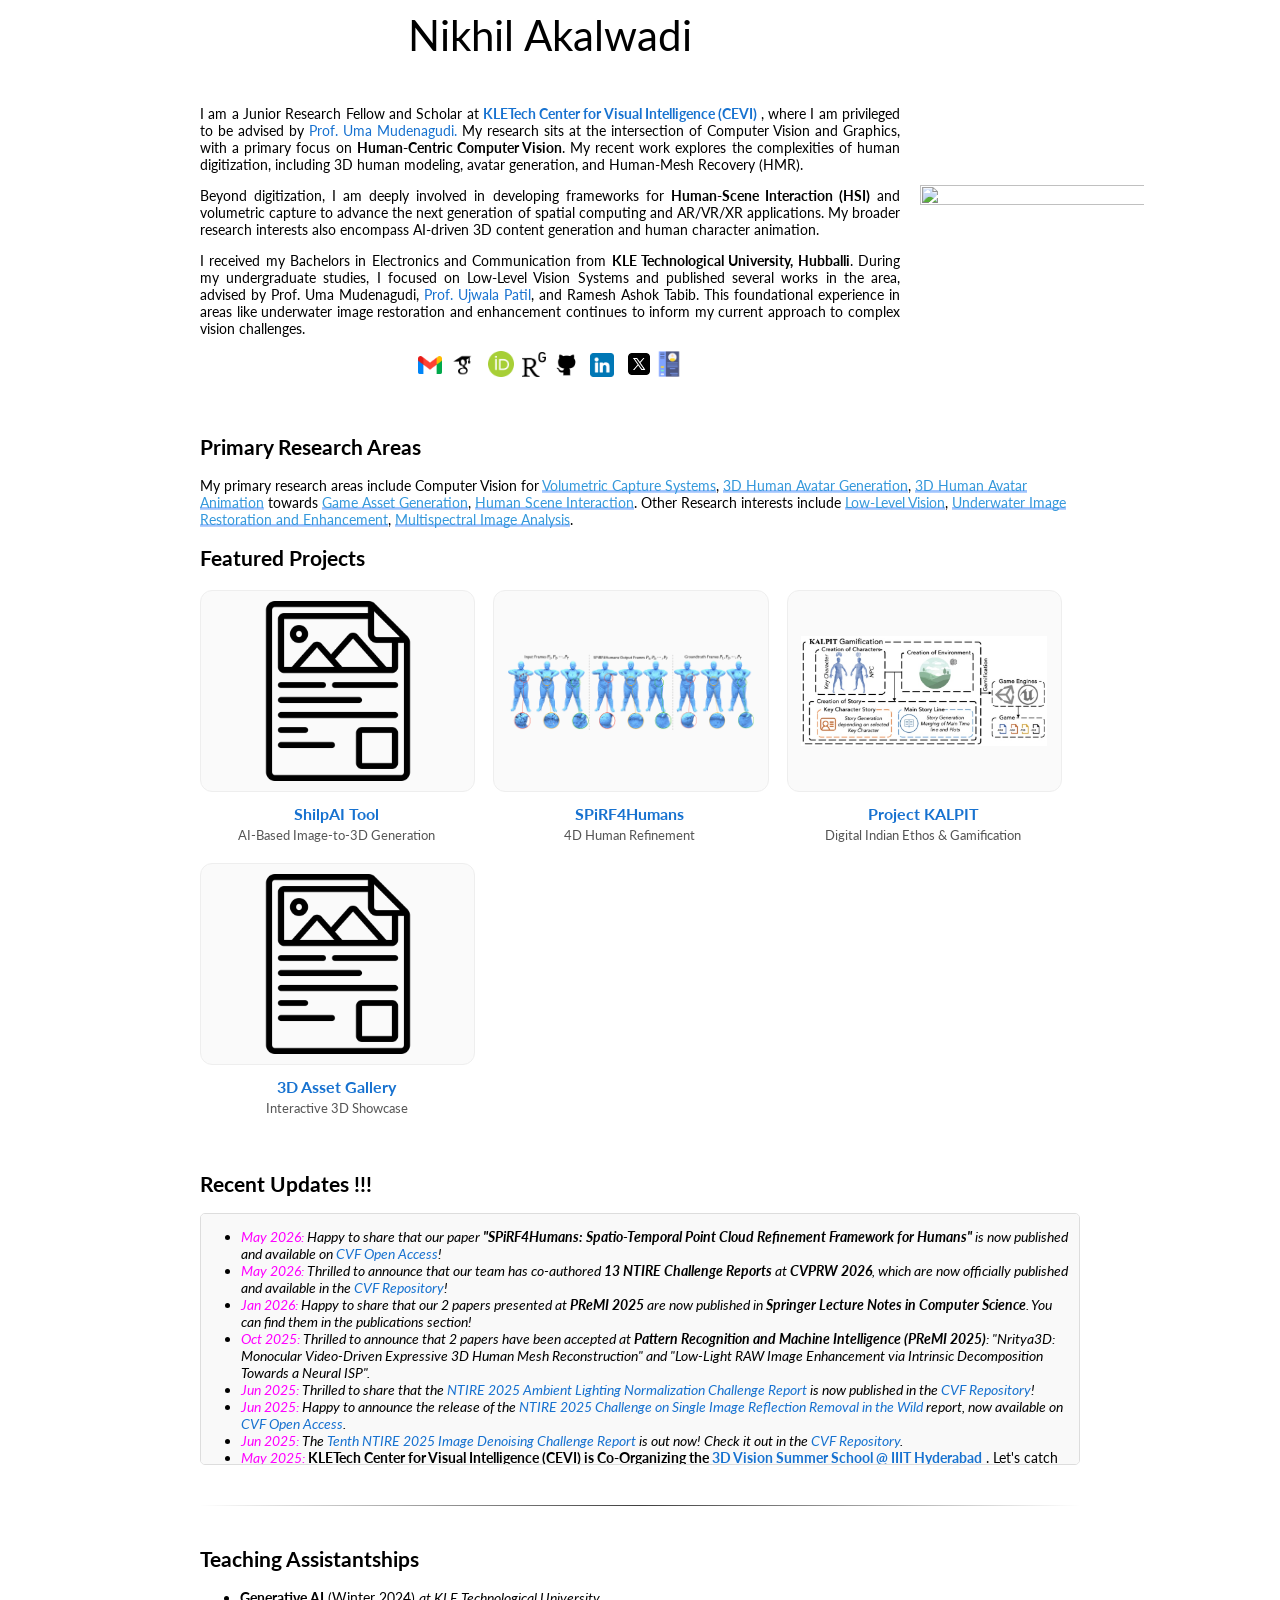
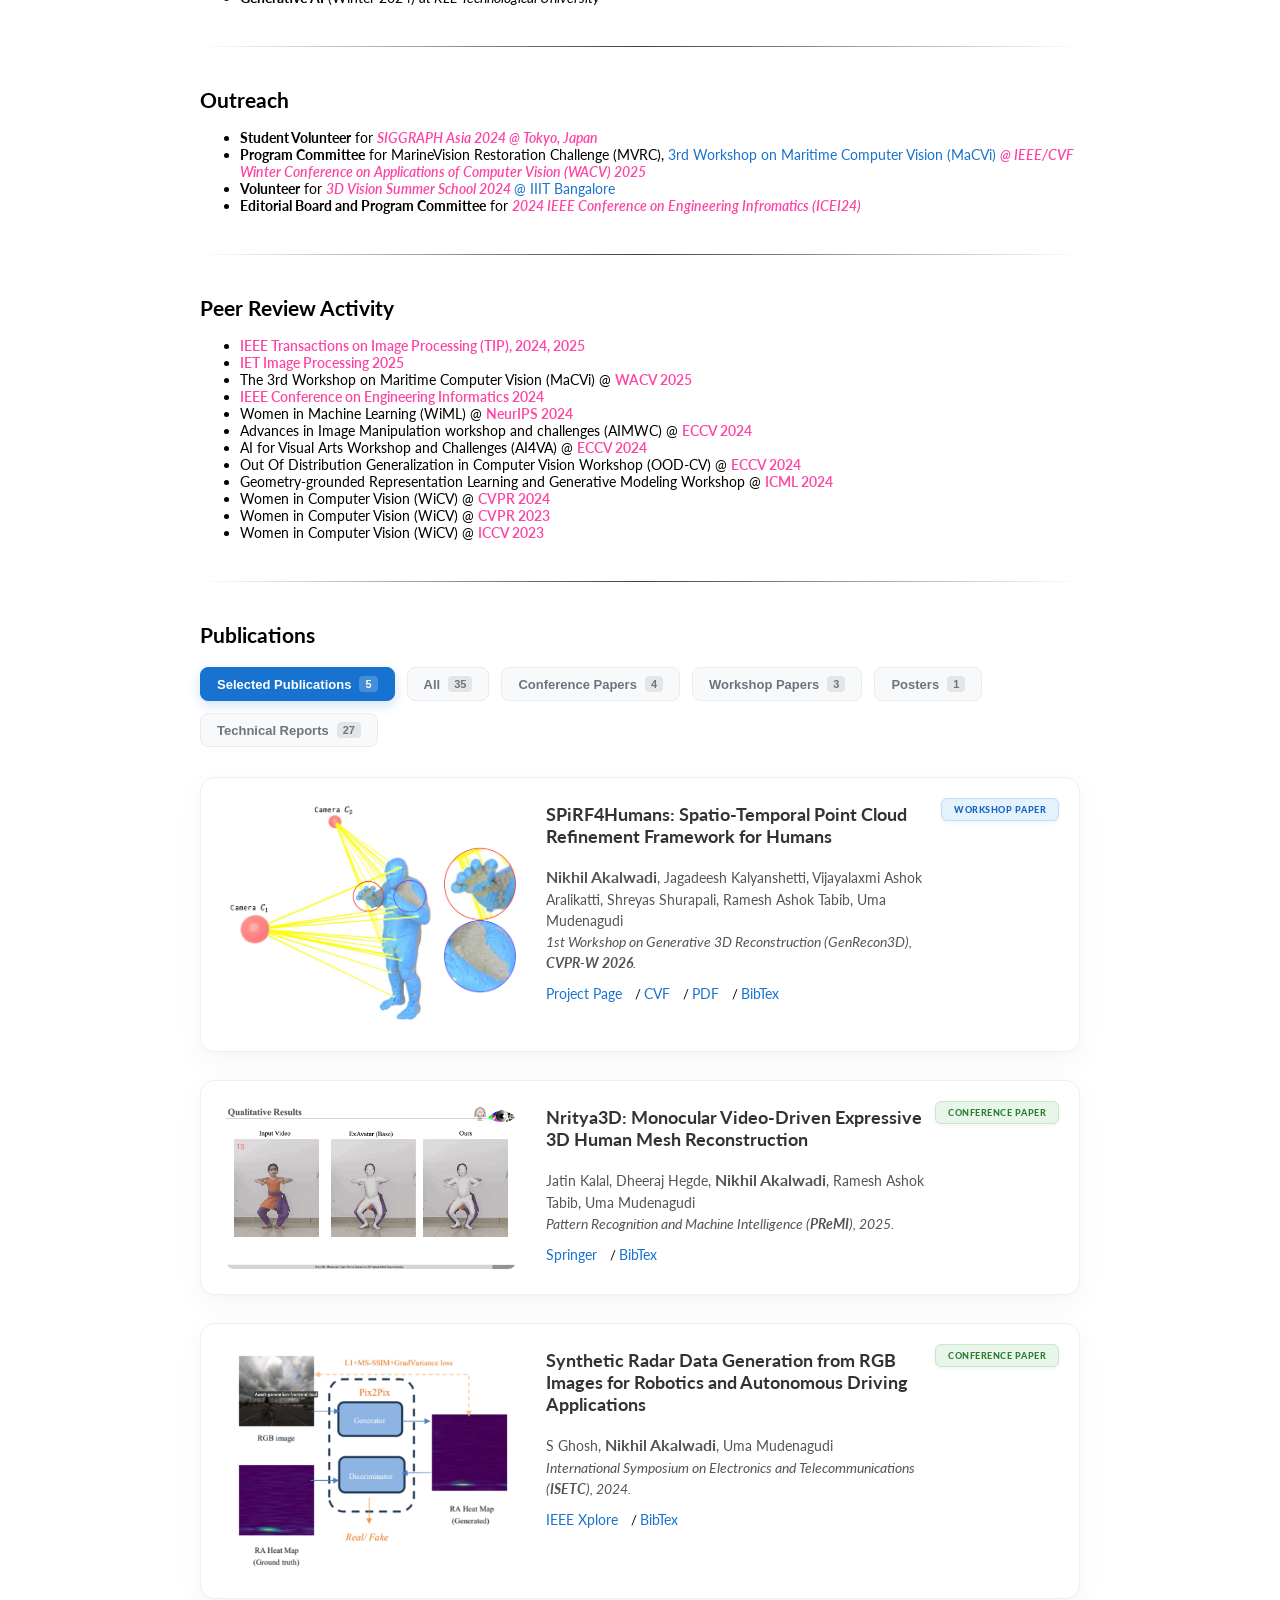
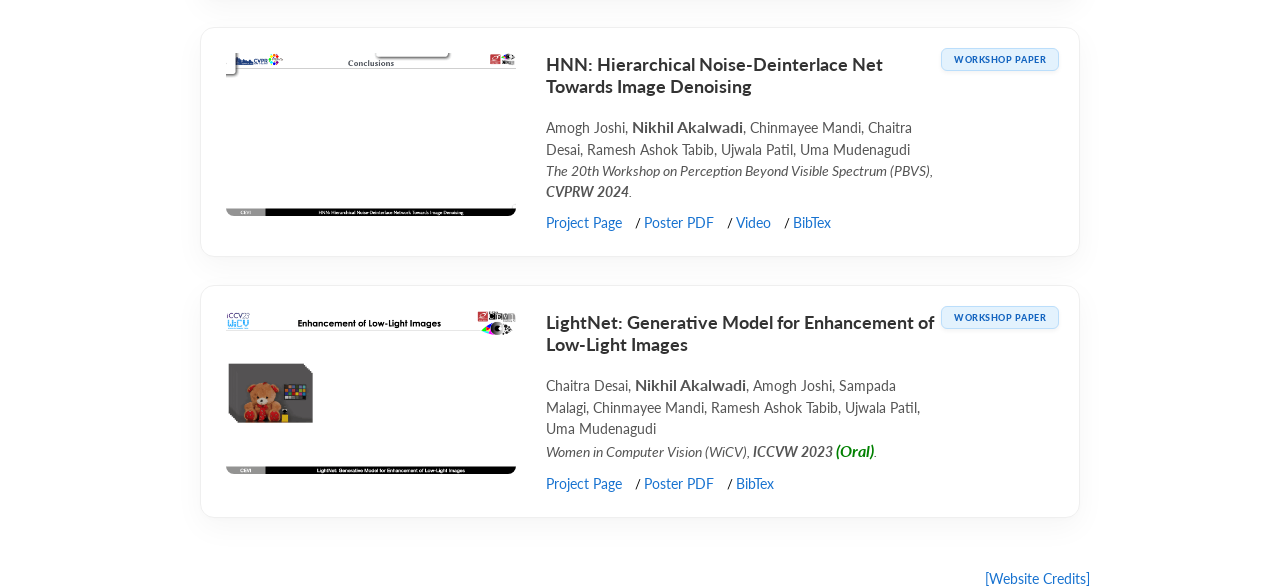
==== public/index.html @ 61b0c139 "Add Project KALPIT to portfolio website" ====
<!DOCTYPE HTML PUBLIC "-//W3C//DTD HTML 4.01 Transitional//EN">
<html>

<head>



<!-- Global site tag (gtag.js) - Google Analytics -->
<script async src="https://www.googletagmanager.com/gtag/js?id=UA-129673183-1"></script>
<script>
  window.dataLayer = window.dataLayer || [];
  function gtag(){dataLayer.push(arguments);}
  gtag('js', new Date());

  gtag('config', 'UA-129673183-1');
</script>

  <meta name="viewport" content="width=device-width, initial-scale=1.0">
  <!-- <meta charset="utf-8" />  -->
  <meta name="generator" content="HTML Tidy for Linux/x86 (vers 11 February 2007), see www.w3.org">
  <style type="text/css">
    /* Color scheme stolen from Sergey Karayev */

  </style>
    <link rel="stylesheet" href="styles.css">
  <!-- <link rel="icon" type="image/png" href="images/icon.png"> -->
  <title>Nikhil Akalwadi</title>
  <link rel="icon" href="images/favicon_io/N.jpeg"  type="image/x-icon">
  <!-- <link rel="icon" href= 
  "https://media.geeksforgeeks.org/wp-content/cdn-uploads/gfg_200X200.png" 
          type="image/x-icon">  -->
  <meta http-equiv="Content-Type" content="text/html; charset=us-ascii">
  <link href='https://fonts.googleapis.com/css?family=Lato:400,700,400italic,700italic' rel='stylesheet' type='text/css'>
</head>

<body>
  
  
  <table style="max-width: 900px; width: 100%;" border="0" align="center" cellspacing="0" cellpadding="0">
    
    <tr>
      <td>

        <!-- dark mode toggle button -->
        <!-- <input type="checkbox" id="darkmode-toggle"/>
        <label for="darkmode-toggle"></label>
        <div class="background"></div> -->
        <!-- Bio and Image -->
        <table width="100%" align="center" border="0" cellspacing="0" cellpadding="10">
          <tr>
            <td width="80%" valign="middle">
              <p align="center">
                <name style="font-size: 42;">Nikhil Akalwadi</name>
              </p>
              
              
              
	      <p>&nbsp;</p>
              <!-- <p align="justify">
                I am Junior Research Fellow and Scholar at <strong><a href="https://cevi.co.in">KLETech Center for Visual Intelligence (CEVI)</a> </strong>advised by <a href="https://kletech.irins.org/profile/159972">Prof. Uma Mudenagudi</a> and <a href="https://kletech.irins.org/profile/163625">Ramesh Ashok Tabib</a> where I work on 3D Human Modeling, Human Avatar Generation and Animation, Volumetric Capture, and Human Scene Interaction. I also work on computer vision algorithms in areas like Low-Level Vision Systems, Underwater Image Restoration and Enhancement.
              </p>

              <p align="justify">
                I received my Bachelors in Electronics and Communication from KLE Technological University, Hubballi. In my undergrad, I majorly worked on Low-Level Vision Systems and published in the area, advised by Prof Uma Mudenagudi, <a href="https://kletech.irins.org/profile/159977">Prof. Ujwala Patil</a> and Ramesh Ashok Tabib. 
              </p> -->
              <p align="justify">
                I am a Junior Research Fellow and Scholar at 
                <strong>
                  <a href="https://cevi.co.in" target="_blank" rel="noopener noreferrer">
                    KLETech Center for Visual Intelligence (CEVI)
                  </a>
                </strong>, 
                where I am privileged to be advised by 
                <a href="https://kletech.irins.org/profile/159972" target="_blank" rel="noopener noreferrer">Prof. Uma Mudenagudi.</a> 
                My research sits at the intersection of Computer Vision and Graphics, with a primary focus on 
                <strong>Human-Centric Computer Vision</strong>. My recent work explores the complexities of human digitization, including 3D human modeling, avatar generation, and Human-Mesh Recovery (HMR).
              </p>

              <p align="justify">
                Beyond digitization, I am deeply involved in developing frameworks for 
                <strong>Human-Scene Interaction (HSI)</strong> and volumetric capture to advance the next generation of spatial computing and AR/VR/XR applications. My broader research interests also encompass AI-driven 3D content generation and human character animation.
              </p>

              <p align="justify">
                I received my Bachelors in Electronics and Communication from 
                <strong>KLE Technological University, Hubballi</strong>. 
                During my undergraduate studies, I focused on Low-Level Vision Systems and published several works in the area, advised by Prof. Uma Mudenagudi, 
                <a href="https://kletech.irins.org/profile/159977" target="_blank" rel="noopener noreferrer">Prof. Ujwala Patil</a>, 
                and Ramesh Ashok Tabib. This foundational experience in areas like underwater image restoration and enhancement continues to inform my current approach to complex vision challenges.
              </p> 
              <p align=center margin=0px>
                <a href="mailto:akalwadinikhil@gmail.com"><img src="images/gmail.png" class="depth-effect" height="24"></a>&nbsp;
                <!-- <a href="data/ShivanandSheshappanavar_CV.pdf">CV</a> &nbsp/&nbsp -->
		<!-- <a href="data/Statement_of_Teaching_Philosophy.pdf">Teaching Philosophy</a> &nbsp/&nbsp -->
                <a href="https://scholar.google.com/citations?user=XKstxfMAAAAJ&hl=en"><img src="images/googleScholar.png" class="depth-effect" height="26"></a> &nbsp;
                <a href="https://orcid.org/0009-0003-6639-9288"><img src="images/orcid.png" class="depth-effect" height="26"></a>&nbsp;
                <a href="https://www.researchgate.net/profile/Nikhil-Akalwadi"><img src="images/researchgate.png" class="depth-effect" height="25"></a>&nbsp;
                <a href="https://github.com/lucciffer"><img src="images/github.png" class="depth-effect" height="24"></a> &nbsp;
                <a href="https://www.linkedin.com/in/akalwadinikhil/"><img src="images/linkedin.png" class="depth-effect" height="24"></a> &nbsp;
                <a href="https://twitter.com/lucciffer__"><img src="images/twitterX.png" class="depth-effect" height="26"></a>
                <a href="/data/Nikhil Akalwadi CV.pdf"><img src="images/cv.png" class="depth-effect" height="26"></a>



		<!-- <a href="https://www.facebook.com/groups/PhDinUS"> PhDinUS (Facebook) </a> -->
             </p>
	       <!-- I am a PhD Graduate from the Dept. of Computer and Information Sciences at the University of Delaware. I did my doctoral research at the VIMS Laboratory under the guidance of <a href="https://www.eecis.udel.edu/~chandra/"> Dr. Chandra Kambhamettu</a>. I had completed my Masters in Computer Science at Syracuse University, New York (2018). Previously, I worked as an IT Consultant at Oracle India Private Limited (2012-2016). I also hold a Master's and a Bachelor's degree in Computer Science and Engineering from RVCE (2012) and MSRIT (2009), Bengaluru, respectively. -->
	     

        <!-- <p align="justify" style="color:red;">
          <b><span color="red">
              Currently looking for a full Time PhD / Research Assistant / Research Intern        
            </span>
          </b>
        </p> -->
        

	    </td>
<!-- 	    <td width="15%">
              <img src='images/self.pnh' width=100%>
            </td> -->
            <td width="30%">
              <img src="images/nikhilakalwadi.png" width=140%>
            </td>
          </tr>
	  <tr>
            <td colspan="2">
              
	     <p>&nbsp;</p>

       
       <h2>Primary Research Areas</h2>
        <p>
            My primary research areas include Computer Vision for
            <span class="highlight">Volumetric Capture Systems</span>, 
            <span class="highlight">3D Human Avatar Generation</span>, 
            <span class="highlight">3D Human Avatar Animation</span> towards 
            <span class="highlight">Game Asset Generation</span>, 
            <span class="highlight">Human Scene Interaction</span>. 

            
            Other Research interests include
            <span class="highlight">Low-Level Vision</span>, 
            <span class="highlight">Underwater Image Restoration and Enhancement</span>, 
            <span class="highlight">Multispectral Image Analysis</span>.
        </p>
        
        <h2>Featured Projects</h2>
        <div class="projects-grid">
          <div class="project-card">
            <a href="projects/shilpai.html">
              <div class="project-img-container">
                <img src="images/project.png" class="depth-effect">
              </div>
              <strong>ShilpAI Tool</strong>
            </a>
            <p>AI-Based Image-to-3D Generation</p>
          </div>

          <div class="project-card">
            <a href="projects/spirf4humans.html">
              <div class="project-img-container">
                <img src="images/teaser-v3.png" class="depth-effect">
              </div>
              <strong>SPiRF4Humans</strong>
            </a>
            <p>4D Human Refinement</p>
          </div>

          <div class="project-card">
            <a href="projects/kalpit.html">
              <div class="project-img-container">
                <img src="images/kalpit_overview.jpeg" class="depth-effect">
              </div>
              <strong>Project KALPIT</strong>
            </a>
            <p>Digital Indian Ethos & Gamification</p>
          </div>

          <div class="project-card">
            <a href="projects/gallery.html">
              <div class="project-img-container">
                <img src="images/project.png" class="depth-effect">
              </div>
              <strong>3D Asset Gallery</strong>
            </a>
            <p>Interactive 3D Showcase</p>
          </div>
        </div>

        <p>&nbsp;</p>

        <h2>
          Recent Updates !!!
        </h2>
        <div class="updates-container"> 
        <ul>
          <li><i><font color="magenta">May 2026:</font> Happy to share that our paper <strong>"SPiRF4Humans: Spatio-Temporal Point Cloud Refinement Framework for Humans"</strong> is now published and available on <a href="https://openaccess.thecvf.com/content/CVPR2026W/GenRecon3d/html/Akalwadi_SPiRF4Humans_Spatio-Temporal_Point_Cloud_Refinement_Framework_for_Humans_CVPRW_2026_paper.html">CVF Open Access</a>!</i></li>

          <li><i><font color="magenta">May 2026:</font> Thrilled to announce that our team has co-authored <strong>13 NTIRE Challenge Reports</strong> at <strong>CVPRW 2026</strong>, which are now officially published and available in the <a href="https://openaccess.thecvf.com/CVPR2026_workshops/NTIRE">CVF Repository</a>!</i></li>

          <li><i><font color="magenta">Jan 2026:</font> Happy to share that our 2 papers presented at <strong>PReMI 2025</strong> are now published in <strong>Springer Lecture Notes in Computer Science</strong>. You can find them in the publications section!</i></li>

          <li><i><font color="magenta">Oct 2025:</font> Thrilled to announce that 2 papers have been accepted at <strong>Pattern Recognition and Machine Intelligence (PReMI 2025)</strong>: "Nritya3D: Monocular Video-Driven Expressive 3D Human Mesh Reconstruction" and "Low-Light RAW Image Enhancement via Intrinsic Decomposition Towards a Neural ISP".</i></li>

          <li><i><font color="magenta">Jun 2025:</font> Thrilled to share that the <a href="https://openaccess.thecvf.com/content/CVPR2025W/NTIRE/html/Vasluianu_NTIRE_2025_Ambient_Lighting_Normalization_Challenge_Report_CVPRW_2025_paper.html">NTIRE 2025 Ambient Lighting Normalization Challenge Report</a> is now published in the <a href="https://openaccess.thecvf.com/CVPR2025W/NTIRE">CVF Repository</a>!</i></li>

        <li><i><font color="magenta">Jun 2025:</font> Happy to announce the release of the <a href="https://openaccess.thecvf.com/content/CVPR2025W/NTIRE/html/Yang_NTIRE_2025_Challenge_on_Single_Image_Reflection_Removal_in_the_CVPRW_2025_paper.html">NTIRE 2025 Challenge on Single Image Reflection Removal in the Wild</a> report, now available on <a href="https://openaccess.thecvf.com/CVPR2025W/NTIRE">CVF Open Access</a>.</i></li>

        <li><i><font color="magenta">Jun 2025:</font> The <a href="https://openaccess.thecvf.com/content/CVPR2025W/NTIRE/html/Sun_The_Tenth_NTIRE_2025_Image_Denoising_Challenge_Report_CVPRW_2025_paper.html">Tenth NTIRE 2025 Image Denoising Challenge Report</a> is out now! Check it out in the <a href="https://openaccess.thecvf.com/CVPR2025W/NTIRE">CVF Repository</a>.</i></li>

          <li><i><FONT COLOR="magenta">May 2025:</FONT> </i><strong>KLETech Center for Visual Intelligence (CEVI) is Co-Organizing the <a href="https://3dvss.github.io">3D Vision Summer School @ IIIT Hyderabad</a></strong> . Let's catch up!</li>

          <li><i><FONT COLOR="magenta"> Apr 2025:</FONT> Announcement alert! We have been <STRONG>ranked in top 10 teams in 6 Challenges</STRONG> as a part  of The 10th Edition of New Trends in Image Restoration and Enhancement (NTIRE) Workshop @ <STRONG>CVPR 2025.</STRONG>We will be publishing a joint report with the organizers of each of the challenge and also the fellow contestants from top teams.</i></li>

          <li><i><FONT COLOR="magenta">Mar 2025:</FONT> Excited to share that the challenge results report for <a href="https://macvi.org/leaderboard/underwater/underwater/underwater">MarineVision Restoration Challenge</a> where I served as Program Committee member, is out now in <a href="https://openaccess.thecvf.com/content/WACV2025W/MaCVi/html/Kiefer_3rd_Workshop_on_Maritime_Computer_Vision_MaCVi_2025_Challenge_Results_WACVW_2025_paper.html">CVF Repository!</a></i></li>

          <li><i><FONT COLOR="magenta">Jan 2025:</FONT> Excited to share that the challenge results report for <a href="https://macvi.org/leaderboard/underwater/underwater/underwater">MarineVision Restoration Challenge</a> is available as an <a href="http://arxiv.org/abs/2501.10343">arXiv Pre-Print!</a></i></li>

          <li><i><FONT COLOR="magenta">Dec 2024: </FONT>Excited to share that I will be attending <a href="https://asia.siggraph.org/2024/"><STRONG>SIGGRAPH Asia 2024 @ Tokyo, Japan,</STRONG></a> </i>Let's catch up! </li>

          <li><i><FONT COLOR="magenta">Oct 2024: </FONT>Thrilled to announce that I have been selected as <STRONG><FONT COLOR="green">Student Volunteer </FONT></STRONG>for <a href="https://asia.siggraph.org/2024/"><STRONG>SIGGRAPH Asia 2024 @ Tokyo, Japan.</STRONG></a> </i></li>


          <li><i><FONT COLOR="magenta">Oct 2024: </FONT>Thrilled to announce that I will be part of the <STRONG><FONT COLOR="green">Program Committee </FONT></STRONG>for <a href="https://attend.ieee.org/engineering-informatics-2023/"><STRONG>2024 IEEE Conference on Engineering Informatics (ICEI24).</STRONG></a> </i></li>

          <li><i><FONT COLOR="magenta">Sept 2024: </FONT> Delighted to announce that we at <a href="https://cevi.co.in">KLETech Center for Visual Intelligence (CEVI) STAR Lab</a> are hosting <STRONG>Marine Vision Restoration Challenge</STRONG> at <a href="https://macvi.org"><STRONG>Maritime Computer Vision Initiative (MaCVi), WACV 2025.</STRONG></a> I will be actively participating in the challenge as a member of <STRONG><FONT COLOR="green">Program Committee.</FONT></STRONG></i>


          </li>

          <li><i><FONT COLOR="magenta"> July 2024:</FONT></i> Happy to announce, that I will be attending the <strong><a href="https://ncvpripg2024.github.io">9th National Conference on Computer Vision, Pattern Recognition, Image Processing and Graphics (NCVPRIPG) 2024</a></strong>, at <a href="https://www.iist.ac.in">Indian Institute of Space Science and Technology (IIST)</a>, Thiruvananthapuram, Kerala. Would be glad to meet you there!</li>

          <!-- <li><i><FONT COLOR="magenta">June 2024:</FONT></i> Our work on Image Denoising titled <strong>"HNN: Hierarchical Noise-Deinterlace Net Towards Image Denoising"</strong> is now <strong style="font-size: 16"><FONT COLOR="green">Published</FONT></strong> in the CVF Repository. <a href="https://openaccess.thecvf.com/content/CVPR2024W/PBVS/papers/Joshi_HNN_Hierarchical_Noise-Deinterlace_Net_Towards_Image_Denoising_CVPRW_2024_paper.pdf">(View publication here)</a></li> 


          <li><i><FONT COLOR="magenta">May 2024:</FONT> </i><strong>KLETech Center for Visual Intelligence (CEVI) is Co-Organizing the <a href="https://3dvss.github.io">3D Vision Summer School @ IIIT Bangalore</a></strong> . I will be part of Volunteering Team for this event!!</li> -->

          <!-- <li><i><FONT COLOR="magenta">April 2024:</FONT></i> arXiv Pre-Print <strong style="font-size: 16"><FONT COLOR="green">Published</FONT></strong> titled <strong style="font-size: 16;">
            NTIRE 2024 challenge on low light image enhancement: Methods and results
          </strong> <strong>@ NTIRE Challenges, CVPR 2024</strong> (<a href="https://arxiv.org/abs/2404.14248">View Publication here</a>)</li>

          <li><i><FONT COLOR="magenta">April 2024:</FONT></i> arXiv Pre-Print <strong style="font-size: 16"><FONT COLOR="green">Published</FONT></strong> titled <strong style="font-size: 16;">
            The Ninth NTIRE 2024 Efficient Super-Resolution Challenge Report
          </strong> <strong>@ NTIRE Challenges, CVPR 2024</strong> (<a href="https://arxiv.org/abs/2404.10343">View Publication here</a>)</li>

          <li><i><FONT COLOR="magenta">April 2024:</FONT></i> arXiv Pre-Print <strong style="font-size: 16"><FONT COLOR="green">Published</FONT></strong> titled <strong style="font-size: 16;">
            NTIRE 2024 Challenge on Image Super-Resolution (4): Methods and Results
          </strong> <strong>@ NTIRE Challenges, CVPR 2024</strong> (<a href="https://arxiv.org/abs/2404.09790">View Publication here</a>)</li>

          <li> <i><FONT COLOR="magenta">April 2024:</FONT></i> Our work on Image denoising got <strong style="font-size: 16;"><FONT COLOR=green>Accepted</FONT></strong> in <strong>PBVS Workshop @ CVPR 2024</strong> with paper title <strong style="font-size: 16;">HNN: Hierarchical Noise-Deinterlace Net Towards Image Denoising</strong></a></b>. -->

          <!-- <li> <i><FONT COLOR="magenta">April 2024:</FONT></i> Our work on Low-Light Image Enhancement got <strong style="font-size: 16;"><FONT COLOR=green>Accepted</FONT></strong> in <strong>as Poster @ WiCV Workshop, CVPR 2024</strong> with paper title <strong style="font-size: 16;">ViD: Vision in Dark</strong></a></b>. -->

          <!-- <li> <i><FONT COLOR="magenta">December 2023:</FONT></i> Our work on Flare Detection and Removal in Images is now <strong style="font-size: 16;"><FONT COLOR=green>Published</FONT></strong> in <strong>PReMI 2023</strong> with paper title <strong style="font-size: 16;">DeFlare-Net: Flare Detection and Removal Network</strong></a></b>. (<a href="https://link.springer.com/chapter/10.1007/978-3-031-45170-6_48">View Publication here</a>) -->

          <!-- <li> <i><FONT COLOR="magenta">June 2023:</FONT></i> Our work on Flare Detection and Removal in Images got <strong style="font-size: 16;"><FONT COLOR=green>Accepted</FONT></strong> in <strong>PReMI 2023</strong> with paper title <strong style="font-size: 16;">DeFlare-Net: Flare Detection and Removal Network</strong></a></b>.

          <li> <i><FONT COLOR="magenta">October 2023:</FONT></i> Our work on Low-Light Image Enhancement got <strong style="font-size: 16;"><FONT COLOR=green>Accepted</FONT></strong> in <strong>WiCV Workshop @ ICCV 2023</strong> with paper title <strong>LightNet: Generative Model for Enhancement of Low-Light Images</strong></a></b>.

          <li> <i><FONT COLOR="magenta">March 2023:</FONT></i> We achieved <strong style="font-size: 16;"><FONT COLOR=green>8th rank globally</FONT></strong> in <strong>MIPI Challenge @ CVPR 2023</strong>. -->

          <!-- <li> <i><FONT COLOR="magenta">July 2023:</FONT></i> We <strong style="font-size: 16;"><FONT COLOR=green>published a joint report</FONT></strong> on flare detection and removal in <strong>MIPI Challenge @ CVPR 2023</strong> with report title <strong>MIPI 2023 Challenge on Nighttime Flare Removal: Methods and Results</strong></a></b>. -->
          <!-- <li> <i>April 2022:</i> We achieved <strong style="font-size: 16;"><FONT COLOR=green>13th rank globally</FONT></strong> in <strong>NTIRE Challenge @ CVPR 2022</strong>. -->
          <!-- <li> <i>July 2022:</i> We <strong style="font-size: 16;"><FONT COLOR=green>published a joint report</FONT></strong> on night photography rendering in <strong>NTIRE Challenge @ CVPR 2022</strong> with report title <strong>NTIRE 2022 Challenge on Night Photography Rendering</strong></a></b>. -->
              
          </ul>
        </div>
      <hr class="horizontal-line">          
      <div >
      <h2>
        Teaching Assistantships
      </h2>
        <ul>
          <li>
            <strong>Generative AI</strong> (Winter 2024) <i>at KLE Technological University</i>
          </li>
        </ul>
      </div>

      <hr class="horizontal-line">          
      <div >
      <h2>
        Outreach
      </h2>
        <ul>
          <!-- SIGGRAPH Asia 2024 @Tokyo, Japan, SV  -->
           <li>
            <strong>Student Volunteer</strong> for <a href="https://asia.siggraph.org/2024/"><i class="pink-text">SIGGRAPH Asia 2024 @ Tokyo, Japan</i></a>
           </li>
          <!-- PC for MVRC at MaCVi 2025 -->
          <li>
            <strong>Program Committee</strong> for MarineVision Restoration Challenge (MVRC), <a href="https://macvi.org/workshop/macvi25">3rd Workshop on Maritime Computer Vision (MaCVi) </a><i class="pink-text">@ IEEE/CVF Winter Conference on Applications of Computer Vision (WACV) 2025</i>
          </li>
          <!-- 3DVSS 2024, Volunteer -->
           <li>
            <strong>Volunteer</strong> for <a href="https://3dvss.github.io"><i class="pink-text">3D Vision Summer School 2024 </i>@ IIIT Bangalore</a>
           </li>
          <!-- PC for ICEI24 -->
          <li>
            <strong>Editorial Board and Program Committee</strong> for <a href="https://attend.ieee.org/engineering-informatics-2023/"><i class="pink-text">2024 IEEE Conference on Engineering Infromatics (ICEI24) </i></a><i class="pink-text"></i>
          </li>
        </ul>
      </div>

      <hr class="horizontal-line">  

      <!-- <div class="review-section"> -->
        <h2>Peer Review Activity</h2>
        <ul>
          <li><strong class="pink-text">IEEE Transactions on Image Processing (TIP), 2024, 2025</strong></li>
          <li><strong class="pink-text">IET Image Processing 2025</strong></li>
          <li>The 3rd Workshop on Maritime Computer Vision (MaCVi) @ <strong class="pink-text">WACV 2025</strong></li>
          <li><strong class="pink-text">IEEE Conference on Engineering Informatics 2024 </strong></li>
          <li>
            Women in Machine Learning (WiML) @ <strong class="pink-text">NeurIPS 2024</strong>
          </li>
          <li>Advances in Image Manipulation workshop and challenges (AIMWC) @ <strong class="pink-text">ECCV 2024</strong></li>
          <li>AI for Visual Arts Workshop and Challenges (AI4VA) @ <strong class="pink-text">ECCV 2024</strong></li>
          <li>Out Of Distribution Generalization in Computer Vision Workshop (OOD-CV) @ <strong class="pink-text">ECCV 2024</strong></li>
          <li>Geometry-grounded Representation Learning and Generative Modeling Workshop @ <strong class="pink-text">ICML 2024</strong></li>
          <li>Women in Computer Vision (WiCV) @ <strong class="pink-text">CVPR 2024</strong></li>
          <li>Women in Computer Vision (WiCV) @ <strong class="pink-text">CVPR 2023</strong></li>
          <li>Women in Computer Vision (WiCV) @ <strong class="pink-text">ICCV 2023</strong></li>
      </ul>
    <!-- </div> -->
    <hr class="horizontal-line">  

      </p>
        <h2>Publications</h2>
        <div class="pub-filters">
          <button class="filter-btn active" data-filter="tag-selected">Selected Publications <span class="count"></span></button>
          <button class="filter-btn" data-filter="all">All <span class="count"></span></button>
          <button class="filter-btn" data-filter="tag-conference">Conference Papers <span class="count"></span></button>
          <button class="filter-btn" data-filter="tag-workshop">Workshop Papers <span class="count"></span></button>
          <button class="filter-btn" data-filter="tag-poster">Posters <span class="count"></span></button>
          <button class="filter-btn" data-filter="tag-report">Technical Reports <span class="count"></span></button>
        </div>
        <!-- #######Publications -->
        <div class="publications-section">
          <!-- SPiRF4Humans CVPR 2026 -->
          <div class="publication-card">
            <div class="pub-image">
              <img src='images/hole-creation3.png' class="depth-effect">
            </div>
            <div class="pub-content">
              <div class="pub-tag tag-workshop tag-selected">Workshop Paper</div>
              <a href="https://openaccess.thecvf.com/content/CVPR2026W/GenRecon3d/html/Akalwadi_SPiRF4Humans_Spatio-Temporal_Point_Cloud_Refinement_Framework_for_Humans_CVPRW_2026_paper.html">
                <papertitle style="font-size: 18">SPiRF4Humans: Spatio-Temporal Point Cloud Refinement Framework for Humans</papertitle>
              </a>
              <p>
                <strong style="font-size: 16">Nikhil Akalwadi</strong>, Jagadeesh Kalyanshetti, Vijayalaxmi Ashok Aralikatti, Shreyas Shurapali, Ramesh Ashok Tabib, Uma Mudenagudi
                <br>
                <em>1st Workshop on Generative 3D Reconstruction (GenRecon3D), <strong>CVPR-W 2026</strong>.</em>
              </p>
              <div class="pub-links">
                <a href="projects/spirf4humans.html">Project Page</a> /
                <a href="https://openaccess.thecvf.com/content/CVPR2026W/GenRecon3d/html/Akalwadi_SPiRF4Humans_Spatio-Temporal_Point_Cloud_Refinement_Framework_for_Humans_CVPRW_2026_paper.html">CVF</a> /
                <a href="https://openaccess.thecvf.com/content/CVPR2026W/GenRecon3d/papers/Akalwadi_SPiRF4Humans_Spatio-Temporal_Point_Cloud_Refinement_Framework_for_Humans_CVPRW_2026_paper.pdf">PDF</a> /
                <a href="data/spirf4humans.bib">BibTex</a>
              </div>
            </div>
          </div>
          <!-- Low Light Image Enhancement Challenge at NTIRE 2026 CVPRW 2026 -->
          <div class="publication-card">
            <div class="pub-image">
              <img src='images/ntire2026_jdllie.png' class="depth-effect">
            </div>
            <div class="pub-content">
              <div class="pub-tag tag-report">Technical Report</div>
              <a href="https://openaccess.thecvf.com/content/CVPR2026W/NTIRE/html/Ciubotariu_Low_Light_Image_Enhancement_Challenge_at_NTIRE_2026_CVPRW_2026_paper.html">
                <papertitle style="font-size: 18">Low Light Image Enhancement Challenge at NTIRE 2026</papertitle>
              </a>
              <p>
                George Ciubotariu, Sharif S M A, Abdur Rehman, Fayaz Ali Dharejo, Rizwan Ali Naqvi, Marcos V Conde, ..., <strong style="font-size: 16">Nikhil Akalwadi</strong>, ...
                <br>
                <em>New Trends in Image Restoration and Enhancement (NTIRE), <strong>CVPR-W 2026</strong>.</em>
              </p>
              <div class="pub-links">
                <a href="https://openaccess.thecvf.com/content/CVPR2026W/NTIRE/html/Ciubotariu_Low_Light_Image_Enhancement_Challenge_at_NTIRE_2026_CVPRW_2026_paper.html">CVF Report</a> /
                <a href="https://openaccess.thecvf.com/content/CVPR2026W/NTIRE/papers/Ciubotariu_Low_Light_Image_Enhancement_Challenge_at_NTIRE_2026_CVPRW_2026_paper.pdf">PDF</a> /
                <a href="data/ntire26_llie.bib">BibTex</a>
              </div>
            </div>
          </div>

          <!-- The Second Challenge on Real-World Face Restoration at NTIRE 2026: Methods and Results CVPRW 2026 -->
          <div class="publication-card">
            <div class="pub-image">
              <img src='images/ntire2026_rwfr.png' class="depth-effect">
            </div>
            <div class="pub-content">
              <div class="pub-tag tag-report">Technical Report</div>
              <a href="https://openaccess.thecvf.com/content/CVPR2026W/NTIRE/html/Wang_The_Second_Challenge_on_Real-World_Face_Restoration_at_NTIRE_2026_CVPRW_2026_paper.html">
                <papertitle style="font-size: 18">The Second Challenge on Real-World Face Restoration at NTIRE 2026: Methods and Results</papertitle>
              </a>
              <p>
                Jingkai Wang, Jue Gong, Zheng Chen, Kai Liu, Jiatong Li, Yulun Zhang, ..., <strong style="font-size: 16">Nikhil Akalwadi</strong>, ...
                <br>
                <em>New Trends in Image Restoration and Enhancement (NTIRE), <strong>CVPR-W 2026</strong>.</em>
              </p>
              <div class="pub-links">
                <a href="https://openaccess.thecvf.com/content/CVPR2026W/NTIRE/html/Wang_The_Second_Challenge_on_Real-World_Face_Restoration_at_NTIRE_2026_CVPRW_2026_paper.html">CVF Report</a> /
                <a href="https://openaccess.thecvf.com/content/CVPR2026W/NTIRE/papers/Wang_The_Second_Challenge_on_Real-World_Face_Restoration_at_NTIRE_2026_CVPRW_2026_paper.pdf">PDF</a> /
                <a href="data/ntire26_face.bib">BibTex</a>
              </div>
            </div>
          </div>

          <!-- The Second Challenge on Event-Based Image Deblurring at NTIRE 2026: Methods and Results CVPRW 2026 -->
          <div class="publication-card">
            <div class="pub-image">
              <img src='images/ntire2026_deblurring.png' class="depth-effect">
            </div>
            <div class="pub-content">
              <div class="pub-tag tag-report">Technical Report</div>
              <a href="https://openaccess.thecvf.com/content/CVPR2026W/NTIRE/html/Sun_The_Second_Challenge_on_Event-Based_Image_Deblurring_at_NTIRE_2026_CVPRW_2026_paper.html">
                <papertitle style="font-size: 18">The Second Challenge on Event-Based Image Deblurring at NTIRE 2026: Methods and Results</papertitle>
              </a>
              <p>
                Lei Sun, Weilun Li, Xian Wang, Zhendong Li, Letian Shi, Dannong Xu, ..., <strong style="font-size: 16">Nikhil Akalwadi</strong>, ...
                <br>
                <em>New Trends in Image Restoration and Enhancement (NTIRE), <strong>CVPR-W 2026</strong>.</em>
              </p>
              <div class="pub-links">
                <a href="https://openaccess.thecvf.com/content/CVPR2026W/NTIRE/html/Sun_The_Second_Challenge_on_Event-Based_Image_Deblurring_at_NTIRE_2026_CVPRW_2026_paper.html">CVF Report</a> /
                <a href="https://openaccess.thecvf.com/content/CVPR2026W/NTIRE/papers/Sun_The_Second_Challenge_on_Event-Based_Image_Deblurring_at_NTIRE_2026_CVPRW_2026_paper.pdf">PDF</a> /
                <a href="data/ntire26_deblur.bib">BibTex</a>
              </div>
            </div>
          </div>

          <!-- NTIRE 2026 Challenge on Efficient Low Light Image Enhancement: Methods and Results CVPRW 2026 -->
          <div class="publication-card">
            <div class="pub-image">
              <img src='images/ntire2026_effllie.png' class="depth-effect">
            </div>
            <div class="pub-content">
              <div class="pub-tag tag-report">Technical Report</div>
              <a href="https://openaccess.thecvf.com/content/CVPR2026W/NTIRE/html/Yan_NTIRE_2026_Challenge_on_Efficient_Low_Light_Image_Enhancement_Methods_CVPRW_2026_paper.html">
                <papertitle style="font-size: 18">NTIRE 2026 Challenge on Efficient Low Light Image Enhancement: Methods and Results</papertitle>
              </a>
              <p>
                Jiebin Yan, Chenyu Tu, Qinghua Lin, Zongwei Wu, Weixia Zhang, Zhihua Wang, ..., <strong style="font-size: 16">Nikhil Akalwadi</strong>, ...
                <br>
                <em>New Trends in Image Restoration and Enhancement (NTIRE), <strong>CVPR-W 2026</strong>.</em>
              </p>
              <div class="pub-links">
                <a href="https://openaccess.thecvf.com/content/CVPR2026W/NTIRE/html/Yan_NTIRE_2026_Challenge_on_Efficient_Low_Light_Image_Enhancement_Methods_CVPRW_2026_paper.html">CVF Report</a> /
                <a href="https://openaccess.thecvf.com/content/CVPR2026W/NTIRE/papers/Yan_NTIRE_2026_Challenge_on_Efficient_Low_Light_Image_Enhancement_Methods_CVPRW_2026_paper.pdf">PDF</a> /
                <a href="data/ntire26_eff_llie.bib">BibTex</a>
              </div>
            </div>
          </div>

          <!-- Photography Retouching Transfer, NTIRE 2026 Challenge: Report CVPRW 2026 -->
          <div class="publication-card">
            <div class="pub-image">
              <img src='images/ntire2026_prt.png' class="depth-effect">
            </div>
            <div class="pub-content">
              <div class="pub-tag tag-report">Technical Report</div>
              <a href="https://openaccess.thecvf.com/content/CVPR2026W/NTIRE/html/Elezabi_Photography_Retouching_Transfer_NTIRE_2026_Challenge_Report_CVPRW_2026_paper.html">
                <papertitle style="font-size: 18">Photography Retouching Transfer, NTIRE 2026 Challenge: Report</papertitle>
              </a>
              <p>
                Omar Elezabi, Marcos V. Conde, Zongwei Wu, Yeying Jin, Radu Timofte, Furkan Kinli, ..., <strong style="font-size: 16">Nikhil Akalwadi</strong>, ...
                <br>
                <em>New Trends in Image Restoration and Enhancement (NTIRE), <strong>CVPR-W 2026</strong>.</em>
              </p>
              <div class="pub-links">
                <a href="https://openaccess.thecvf.com/content/CVPR2026W/NTIRE/html/Elezabi_Photography_Retouching_Transfer_NTIRE_2026_Challenge_Report_CVPRW_2026_paper.html">CVF Report</a> /
                <a href="https://openaccess.thecvf.com/content/CVPR2026W/NTIRE/papers/Elezabi_Photography_Retouching_Transfer_NTIRE_2026_Challenge_Report_CVPRW_2026_paper.pdf">PDF</a> /
                <a href="data/ntire26_retouch.bib">BibTex</a>
              </div>
            </div>
          </div>

          <!-- The First Challenge on Remote Sensing Infrared Image Super-Resolution at NTIRE 2026: Benchmark Results and Method Overview CVPRW 2026 -->
          <div class="publication-card">
            <div class="pub-image">
              <img src='images/ntire2026_remsen.png' class="depth-effect">
            </div>
            <div class="pub-content">
              <div class="pub-tag tag-report">Technical Report</div>
              <a href="https://openaccess.thecvf.com/content/CVPR2026W/NTIRE/html/Liu_The_First_Challenge_on_Remote_Sensing_Infrared_Image_Super-Resolution_at_CVPRW_2026_paper.html">
                <papertitle style="font-size: 18">The First Challenge on Remote Sensing Infrared Image Super-Resolution at NTIRE 2026: Benchmark Results and Method Overview</papertitle>
              </a>
              <p>
                Kai Liu, Haoyang Yue, Zeli Lin, Zheng Chen, Jingkai Wang, Jue Gong, ..., <strong style="font-size: 16">Nikhil Akalwadi</strong>, ...
                <br>
                <em>New Trends in Image Restoration and Enhancement (NTIRE), <strong>CVPR-W 2026</strong>.</em>
              </p>
              <div class="pub-links">
                <a href="https://openaccess.thecvf.com/content/CVPR2026W/NTIRE/html/Liu_The_First_Challenge_on_Remote_Sensing_Infrared_Image_Super-Resolution_at_CVPRW_2026_paper.html">CVF Report</a> /
                <a href="https://openaccess.thecvf.com/content/CVPR2026W/NTIRE/papers/Liu_The_First_Challenge_on_Remote_Sensing_Infrared_Image_Super-Resolution_at_CVPRW_2026_paper.pdf">PDF</a> /
                <a href="data/ntire26_rs_ir.bib">BibTex</a>
              </div>
            </div>
          </div>

          <!-- NTIRE 2026 Challenge on Single Image Reflection Removal in the Wild: Datasets, Results, and Methods CVPRW 2026 -->
          <div class="publication-card">
            <div class="pub-image">
              <img src='images/ntire2026_sirr.png' class="depth-effect">
            </div>
            <div class="pub-content">
              <div class="pub-tag tag-report">Technical Report</div>
              <a href="https://openaccess.thecvf.com/content/CVPR2026W/NTIRE/html/Cai_NTIRE_2026_Challenge_on_Single_Image_Reflection_Removal_in_the_CVPRW_2026_paper.html">
                <papertitle style="font-size: 18">NTIRE 2026 Challenge on Single Image Reflection Removal in the Wild: Datasets, Results, and Methods</papertitle>
              </a>
              <p>
                Jie Cai, Kangning Yang, Zhiyuan Li, Florin-Alexandru Vasluianu, Radu Timofte, Jinlong Li, ..., <strong style="font-size: 16">Nikhil Akalwadi</strong>, ...
                <br>
                <em>New Trends in Image Restoration and Enhancement (NTIRE), <strong>CVPR-W 2026</strong>.</em>
              </p>
              <div class="pub-links">
                <a href="https://openaccess.thecvf.com/content/CVPR2026W/NTIRE/html/Cai_NTIRE_2026_Challenge_on_Single_Image_Reflection_Removal_in_the_CVPRW_2026_paper.html">CVF Report</a> /
                <a href="https://openaccess.thecvf.com/content/CVPR2026W/NTIRE/papers/Cai_NTIRE_2026_Challenge_on_Single_Image_Reflection_Removal_in_the_CVPRW_2026_paper.pdf">PDF</a> /
                <a href="data/ntire26_reflection.bib">BibTex</a>
              </div>
            </div>
          </div>

          <!-- High FPS Video Frame Interpolation Challenge at NTIRE 2026 CVPRW 2026 -->
          <div class="publication-card">
            <div class="pub-image">
              <img src='images/ntire2026_highfps.png' class="depth-effect">
            </div>
            <div class="pub-content">
              <div class="pub-tag tag-report">Technical Report</div>
              <a href="https://openaccess.thecvf.com/content/CVPR2026W/NTIRE/html/Ciubotariu_High_FPS_Video_Frame_Interpolation_Challenge_at_NTIRE_2026_CVPRW_2026_paper.html">
                <papertitle style="font-size: 18">High FPS Video Frame Interpolation Challenge at NTIRE 2026</papertitle>
              </a>
              <p>
                George Ciubotariu, Zhuyun Zhou, Yeying Jin, Zongwei Wu, Radu Timofte, Zhenzhong Chen, ..., <strong style="font-size: 16">Nikhil Akalwadi</strong>, ...
                <br>
                <em>New Trends in Image Restoration and Enhancement (NTIRE), <strong>CVPR-W 2026</strong>.</em>
              </p>
              <div class="pub-links">
                <a href="https://openaccess.thecvf.com/content/CVPR2026W/NTIRE/html/Ciubotariu_High_FPS_Video_Frame_Interpolation_Challenge_at_NTIRE_2026_CVPRW_2026_paper.html">CVF Report</a> /
                <a href="https://openaccess.thecvf.com/content/CVPR2026W/NTIRE/papers/Ciubotariu_High_FPS_Video_Frame_Interpolation_Challenge_at_NTIRE_2026_CVPRW_2026_paper.pdf">PDF</a> /
                <a href="data/ntire26_vfi.bib">BibTex</a>
              </div>
            </div>
          </div>

          <!-- Advances in Single-Image Shadow Removal: Results from the NTIRE 2026 Challenge CVPRW 2026 -->
          <div class="publication-card">
            <div class="pub-image">
              <img src='images/ntire2026_shadow.png' class="depth-effect">
            </div>
            <div class="pub-content">
              <div class="pub-tag tag-report">Technical Report</div>
              <a href="https://openaccess.thecvf.com/content/CVPR2026W/NTIRE/html/Vasluianu_Advances_in_Single-Image_Shadow_Removal_Results_from_the_NTIRE_2026_CVPRW_2026_paper.html">
                <papertitle style="font-size: 18">Advances in Single-Image Shadow Removal: Results from the NTIRE 2026 Challenge</papertitle>
              </a>
              <p>
                Florin-Alexandru Vasluianu, Tim Seizinger, Zhuyun Zhou, Zongwei Wu, Radu Timofte, Lorenzo Beltrame, ..., <strong style="font-size: 16">Nikhil Akalwadi</strong>, ...
                <br>
                <em>New Trends in Image Restoration and Enhancement (NTIRE), <strong>CVPR-W 2026</strong>.</em>
              </p>
              <div class="pub-links">
                <a href="https://openaccess.thecvf.com/content/CVPR2026W/NTIRE/html/Vasluianu_Advances_in_Single-Image_Shadow_Removal_Results_from_the_NTIRE_2026_CVPRW_2026_paper.html">CVF Report</a> /
                <a href="https://openaccess.thecvf.com/content/CVPR2026W/NTIRE/papers/Vasluianu_Advances_in_Single-Image_Shadow_Removal_Results_from_the_NTIRE_2026_CVPRW_2026_paper.pdf">PDF</a> /
                <a href="data/ntire26_shadow.bib">BibTex</a>
              </div>
            </div>
          </div>

          <!-- NTIRE 2026 Challenge on Learned Smartphone ISP with Unpaired Data: Methods and Results CVPRW 2026 -->
          <div class="publication-card">
            <div class="pub-image">
              <img src='images/ntire2026_face_isp.png' class="depth-effect">
            </div>
            <div class="pub-content">
              <div class="pub-tag tag-report">Technical Report</div>
              <a href="https://openaccess.thecvf.com/content/CVPR2026W/NTIRE/html/Perevozchikov_NTIRE_2026_Challenge_on_Learned_Smartphone_ISP_with_Unpaired_Data_CVPRW_2026_paper.html">
                <papertitle style="font-size: 18">NTIRE 2026 Challenge on Learned Smartphone ISP with Unpaired Data: Methods and Results</papertitle>
              </a>
              <p>
                Georgy Perevozchikov, Daniil Vladimirov, Radu Timofte, Dong Zhang, Yiqin Cao, Shichang Ju, ..., <strong style="font-size: 16">Nikhil Akalwadi</strong>, ...
                <br>
                <em>New Trends in Image Restoration and Enhancement (NTIRE), <strong>CVPR-W 2026</strong>.</em>
              </p>
              <div class="pub-links">
                <a href="https://openaccess.thecvf.com/content/CVPR2026W/NTIRE/html/Perevozchikov_NTIRE_2026_Challenge_on_Learned_Smartphone_ISP_with_Unpaired_Data_CVPRW_2026_paper.html">CVF Report</a> /
                <a href="https://openaccess.thecvf.com/content/CVPR2026W/NTIRE/papers/Perevozchikov_NTIRE_2026_Challenge_on_Learned_Smartphone_ISP_with_Unpaired_Data_CVPRW_2026_paper.pdf">PDF</a> /
                <a href="data/ntire26_isp.bib">BibTex</a>
              </div>
            </div>
          </div>

          <!-- Learning-Based Ambient Lighting Normalization: NTIRE 2026 Challenge Results and Findings CVPRW 2026 -->
          <div class="publication-card">
            <div class="pub-image">
              <img src='images/ntire2026_aln_white.png' class="depth-effect">
            </div>
            <div class="pub-content">
              <div class="pub-tag tag-report">Technical Report</div>
              <a href="https://openaccess.thecvf.com/content/CVPR2026W/NTIRE/html/Vasluianu_Learning-Based_Ambient_Lighting_Normalization_NTIRE_2026_Challenge_Results_and_Findings_CVPRW_2026_paper.html">
                <papertitle style="font-size: 18">Learning-Based Ambient Lighting Normalization: NTIRE 2026 Challenge Results and Findings</papertitle>
              </a>
              <p>
                Florin-Alexandru Vasluianu, Tim Seizinger, Jeffrey Chen, Zhuyun Zhou, Zongwei Wu, Radu Timofte, ..., <strong style="font-size: 16">Nikhil Akalwadi</strong>, ...
                <br>
                <em>New Trends in Image Restoration and Enhancement (NTIRE), <strong>CVPR-W 2026</strong>.</em>
              </p>
              <div class="pub-links">
                <a href="https://openaccess.thecvf.com/content/CVPR2026W/NTIRE/html/Vasluianu_Learning-Based_Ambient_Lighting_Normalization_NTIRE_2026_Challenge_Results_and_Findings_CVPRW_2026_paper.html">CVF Report</a> /
                <a href="https://openaccess.thecvf.com/content/CVPR2026W/NTIRE/papers/Vasluianu_Learning-Based_Ambient_Lighting_Normalization_NTIRE_2026_Challenge_Results_and_Findings_CVPRW_2026_paper.pdf">PDF</a> /
                <a href="data/ntire26_ambient.bib">BibTex</a>
              </div>
            </div>
          </div>

          <!-- NTIRE 2026 Nighttime Image Dehazing Challenge Report CVPRW 2026 -->
          <div class="publication-card">
            <div class="pub-image">
              <img src='images/ntire2026_restoration.png' class="depth-effect">
            </div>
            <div class="pub-content">
              <div class="pub-tag tag-report">Technical Report</div>
              <a href="https://openaccess.thecvf.com/content/CVPR2026W/NTIRE/html/Ancuti_NTIRE_2026_Nighttime_Image_Dehazing_Challenge_Report_CVPRW_2026_paper.html">
                <papertitle style="font-size: 18">NTIRE 2026 Nighttime Image Dehazing Challenge Report</papertitle>
              </a>
              <p>
                Radu P Ancuti, Alexandru Brateanu, Raul Balmez, Ciprian Orhei, Florin Alexandru Vasluianu, Codruta O Ancuti, ..., <strong style="font-size: 16">Nikhil Akalwadi</strong>, ...
                <br>
                <em>New Trends in Image Restoration and Enhancement (NTIRE), <strong>CVPR-W 2026</strong>.</em>
              </p>
              <div class="pub-links">
                <a href="https://openaccess.thecvf.com/content/CVPR2026W/NTIRE/html/Ancuti_NTIRE_2026_Nighttime_Image_Dehazing_Challenge_Report_CVPRW_2026_paper.html">CVF Report</a> /
                <a href="https://openaccess.thecvf.com/content/CVPR2026W/NTIRE/papers/Ancuti_NTIRE_2026_Nighttime_Image_Dehazing_Challenge_Report_CVPRW_2026_paper.pdf">PDF</a> /
                <a href="data/ntire26_dehazing.bib">BibTex</a>
              </div>
            </div>
          </div>

          <!-- The Fourth Challenge on Image Super-Resolution (x4) at NTIRE 2026: Benchmark Results and Method Overview CVPRW 2026 -->
          <div class="publication-card">
            <div class="pub-image">
              <img src='images/ntire2026_x4.png' class="depth-effect">
            </div>
            <div class="pub-content">
              <div class="pub-tag tag-report">Technical Report</div>
              <a href="https://openaccess.thecvf.com/content/CVPR2026W/NTIRE/html/Chen_The_Fourth_Challenge_on_Image_Super-Resolution_x4_at_NTIRE_2026_CVPRW_2026_paper.html">
                <papertitle style="font-size: 18">The Fourth Challenge on Image Super-Resolution (x4) at NTIRE 2026: Benchmark Results and Method Overview</papertitle>
              </a>
              <p>
                Zheng Chen, Kai Liu, Jingkai Wang, Xianglong Yan, Jianze Li, Ziqing Zhang, ..., <strong style="font-size: 16">Nikhil Akalwadi</strong>, ...
                <br>
                <em>New Trends in Image Restoration and Enhancement (NTIRE), <strong>CVPR-W 2026</strong>.</em>
              </p>
              <div class="pub-links">
                <a href="https://openaccess.thecvf.com/content/CVPR2026W/NTIRE/html/Chen_The_Fourth_Challenge_on_Image_Super-Resolution_x4_at_NTIRE_2026_CVPRW_2026_paper.html">CVF Report</a> /
                <a href="https://openaccess.thecvf.com/content/CVPR2026W/NTIRE/papers/Chen_The_Fourth_Challenge_on_Image_Super-Resolution_x4_at_NTIRE_2026_CVPRW_2026_paper.pdf">PDF</a> /
                <a href="data/ntire26_x4.bib">BibTex</a>
              </div>
            </div>
          </div>

          <!-- PReMI 2025 Neural ISP -->
          <div class="publication-card">
            <div class="pub-image">
              <img src='images/NeuralISP-PREMI25.png' class="depth-effect">
            </div>
            <div class="pub-content">
              <div class="pub-tag tag-conference">Conference Paper</div>
              <a href="https://doi.org/10.1007/978-3-032-18477-1_29">
                <papertitle style="font-size: 18">Low-Light RAW Image Enhancement via Intrinsic Decomposition Towards a Neural ISP</papertitle>
              </a>
              <p>
                Vijayalaxmi Ashok Aralikatti, Jagadeesh Kalyanshetti, <strong style="font-size: 16">Nikhil Akalwadi</strong>, Shreyas Shurapali, Ramesh Ashok Tabib, Uma Mudenagudi
                <br>
                <em>Pattern Recognition and Machine Intelligence (<strong>PReMI</strong>), 2025.</em>
              </p>
              <div class="pub-links">
                <a href="https://doi.org/10.1007/978-3-032-18477-1_29">Springer</a> /
                <a href="data/premi25_neural_isp.bib">BibTex</a>
              </div>
            </div>
          </div>

          <!-- PReMI 2025 Nritya3D -->
          <div class="publication-card">
            <div class="pub-image">
              <img src='images/Nritya3D_PReMI2025_Presentation.gif' class="depth-effect">
            </div>
            <div class="pub-content">
              <div class="pub-tag tag-conference tag-selected">Conference Paper</div>
              <a href="https://doi.org/10.1007/978-3-032-18477-1_39">
                <papertitle style="font-size: 18">Nritya3D: Monocular Video-Driven Expressive 3D Human Mesh Reconstruction</papertitle>
              </a>
              <p>
                Jatin Kalal, Dheeraj Hegde, <strong style="font-size: 16">Nikhil Akalwadi</strong>, Ramesh Ashok Tabib, Uma Mudenagudi
                <br>
                <em>Pattern Recognition and Machine Intelligence (<strong>PReMI</strong>), 2025.</em>
              </p>
              <div class="pub-links">
                <a href="https://doi.org/10.1007/978-3-032-18477-1_39">Springer</a> /
                <a href="data/premi25_nritya3d.bib">BibTex</a>
              </div>
            </div>
          </div>

          <!-- NTIRE 2025 X4 -->
          <div class="publication-card">
            <div class="pub-image">
              <img src='images/imagesrx4_ntire2025.jpeg' class="depth-effect">
            </div>
            <div class="pub-content">
              <div class="pub-tag tag-report">Technical Report</div>
              <a href="https://openaccess.thecvf.com/content/CVPR2025W/NTIRE/html/Chen_NTIRE_2025_Challenge_on_Image_Super-Resolution_x4_Methods_and_Results_CVPRW_2025_paper.html">
                <papertitle style="font-size: 18">NTIRE 2025 Challenge on Image Super-Resolution (x4): Methods and Results</papertitle>
              </a>
              <p>
                Z Chen, K Liu, J Gong, J Wang, L Sun, Z Wu, Radu Timofte, Yulun Zhang, ..., <strong style="font-size: 16">Nikhil Akalwadi</strong>, ...
                <br>
                <em>New Trends in Image Restoration and Enhancement (NTIRE), <strong>CVPRW 2025</strong>.</em>
              </p>
              <div class="pub-links">
                <a href="https://openaccess.thecvf.com/content/CVPR2025W/NTIRE/html/Chen_NTIRE_2025_Challenge_on_Image_Super-Resolution_x4_Methods_and_Results_CVPRW_2025_paper.html">CVF Report</a> /
                <a href="data/ntire25_x4.bib">BibTex</a>
              </div>
            </div>
          </div>

          <!-- NTIRE 2025 Ambient -->
          <div class="publication-card">
            <div class="pub-image">
              <img src='images/aln_ntire2025.jpeg' class="depth-effect">
            </div>
            <div class="pub-content">
              <div class="pub-tag tag-report">Technical Report</div>
              <a href="https://openaccess.thecvf.com/content/CVPR2025W/NTIRE/html/Vasluianu_NTIRE_2025_Ambient_Lighting_Normalization_Challenge_Report_CVPRW_2025_paper.html">
                <papertitle style="font-size: 18">NTIRE 2025 Ambient Lighting Normalization Challenge Report</papertitle>
              </a>
              <p>
                FA Vasluianu, T Seizinger, Z Zhou, Z Wu, R Timofte, ..., <strong style="font-size: 16">Nikhil Akalwadi</strong>, ...
                <br>
                <em>New Trends in Image Restoration and Enhancement (NTIRE), <strong>CVPRW 2025</strong>.</em>
              </p>
              <div class="pub-links">
                <a href="https://openaccess.thecvf.com/content/CVPR2025W/NTIRE/html/Vasluianu_NTIRE_2025_Ambient_Lighting_Normalization_Challenge_Report_CVPRW_2025_paper.html">CVF Report</a> /
                <a href="data/ntire25_ambient.bib">BibTex</a>
              </div>
            </div>
          </div>

          <!-- NTIRE 2025 Reflection -->
          <div class="publication-card">
            <div class="pub-image">
              <img src='images/sirr_ntire2025.jpg' class="depth-effect">
            </div>
            <div class="pub-content">
              <div class="pub-tag tag-report">Technical Report</div>
              <a href="https://openaccess.thecvf.com/content/CVPR2025W/NTIRE/html/Yang_NTIRE_2025_Challenge_on_Single_Image_Reflection_Removal_in_the_CVPRW_2025_paper.html">
                <papertitle style="font-size: 18">NTIRE 2025 Challenge on Single Image Reflection Removal in the Wild: Datasets, Methods and Results</papertitle>
              </a>
              <p>
                K Yang, J Cai, L Ouyang, FA Vasluianu, R Timofte, ..., <strong style="font-size: 16">Nikhil Akalwadi</strong>, ...
                <br>
                <em>New Trends in Image Restoration and Enhancement (NTIRE), <strong>CVPRW 2025</strong>.</em>
              </p>
              <div class="pub-links">
                <a href="https://openaccess.thecvf.com/content/CVPR2025W/NTIRE/html/Yang_NTIRE_2025_Challenge_on_Single_Image_Reflection_Removal_in_the_CVPRW_2025_paper.html">CVF Report</a> /
                <a href="data/ntire25_reflection.bib">BibTex</a>
              </div>
            </div>
          </div>

          <!-- NTIRE 2025 Denoising -->
          <div class="publication-card">
            <div class="pub-image">
              <img src='images/hnn_denoising_ntire2025.jpeg' class="depth-effect">
            </div>
            <div class="pub-content">
              <div class="pub-tag tag-report">Technical Report</div>
              <a href="https://openaccess.thecvf.com/content/CVPR2025W/NTIRE/html/Sun_The_Tenth_NTIRE_2025_Image_Denoising_Challenge_Report_CVPRW_2025_paper.html">
                <papertitle style="font-size: 18">The Tenth NTIRE 2025 Image Denoising Challenge Report</papertitle>
              </a>
              <p>
                L Sun, H Guo, B Ren, L Van Gool, R Timofte, ..., <strong style="font-size: 16">Nikhil Akalwadi</strong>, ...
                <br>
                <em>New Trends in Image Restoration and Enhancement (NTIRE), <strong>CVPRW 2025</strong>.</em>
              </p>
              <div class="pub-links">
                <a href="https://openaccess.thecvf.com/content/CVPR2025W/NTIRE/html/Sun_The_Tenth_NTIRE_2025_Image_Denoising_Challenge_Report_CVPRW_2025_paper.html">CVF Report</a> /
                <a href="data/ntire25_denoising.bib">BibTex</a>
              </div>
            </div>
          </div>

          <!-- NTIRE 2025 LLIE -->
          <div class="publication-card">
            <div class="pub-image">
              <img src='images/llie_ntire2025.jpeg' class="depth-effect">
            </div>
            <div class="pub-content">
              <div class="pub-tag tag-report">Technical Report</div>
              <a href="https://openaccess.thecvf.com/content/CVPR2025W/NTIRE/html/Liu_NTIRE_2025_Challenge_on_Low_Light_Image_Enhancement_Methods_and_CVPRW_2025_paper.html">
                <papertitle style="font-size: 18">NTIRE 2025 Challenge on Low Light Image Enhancement: Methods and Results</papertitle>
              </a>
              <p>
                Xiaoning Liu, Zongwei Wu, FA Vasluianu, Hailong Yan, Bin Ren, Yulun Zhang, Shuhang Gu, ..., <strong style="font-size: 16">Nikhil Akalwadi</strong>, Ramesh Ashok Tabib, Uma Mudenagudi, ...
                <br>
                <em>New Trends in Image Restoration and Enhancement (NTIRE), <strong>CVPRW 2025</strong>.</em>
              </p>
              <div class="pub-links">
                <a href="https://openaccess.thecvf.com/content/CVPR2025W/NTIRE/html/Liu_NTIRE_2025_Challenge_on_Low_Light_Image_Enhancement_Methods_and_CVPRW_2025_paper.html">CVF Report</a> /
                <a href="data/ntire25_llie.bib">BibTex</a>
              </div>
            </div>
          </div>

          <!-- NTIRE 2025 Shadow -->
          <div class="publication-card">
            <div class="pub-image">
              <img src='images/shadow-removal-ntire2025.jpeg' class="depth-effect">
            </div>
            <div class="pub-content">
              <div class="pub-tag tag-report">Technical Report</div>
              <a href="https://openaccess.thecvf.com/content/CVPR2025W/NTIRE/html/Vasluianu_NTIRE_2025_Image_Shadow_Removal_Challenge_Report_CVPRW_2025_paper.html">
                <papertitle style="font-size: 18">NTIRE 2025 Image Shadow Removal Challenge Report</papertitle>
              </a>
              <p>
                FA Vasluianu, Tim Seizinger, Zhuyun Zhou, Cailan Chen, Zongwei Wu, Radu Timofte, ..., <strong style="font-size: 16">Nikhil Akalwadi</strong>, Chaitra Desai, Ramesh Ashok Tabib, Uma Mudenagudi, ...
                <br>
                <em>New Trends in Image Restoration and Enhancement (NTIRE), <strong>CVPRW 2025</strong>.</em>
              </p>
              <div class="pub-links">
                <a href="https://openaccess.thecvf.com/content/CVPR2025W/NTIRE/html/Vasluianu_NTIRE_2025_Image_Shadow_Removal_Challenge_Report_CVPRW_2025_paper.html">CVF Report</a> /
                <a href="data/ntire25_shadow.bib">BibTex</a>
              </div>
            </div>
          </div>

          <!-- MaCVi 2025 -->
          <div class="publication-card">
            <div class="pub-image">
              <a href="https://openaccess.thecvf.com/content/WACV2025W/MaCVi/html/Kiefer_3rd_Workshop_on_Maritime_Computer_Vision_MaCVi_2025_Challenge_Results_WACVW_2025_paper.html">
                <img src='images/MVRC-Overview.png' class="depth-effect">
              </a>
            </div>
            <div class="pub-content">
              <div class="pub-tag tag-report">Technical Report</div>
              <a href="https://openaccess.thecvf.com/content/WACV2025W/MaCVi/html/Kiefer_3rd_Workshop_on_Maritime_Computer_Vision_MaCVi_2025_Challenge_Results_WACVW_2025_paper.html">
                <papertitle style="font-size: 18">3rd Workshop on Maritime Computer Vision (MaCVi) 2025: Challenge Results</papertitle>
              </a>
              <p>
                ..., Uma Mudenagudi, Chaitra Desai, <strong style="font-size: 16">Nikhil Akalwadi</strong>, ...
                <br>
                <em>Maritime Computer Vision, <strong>WACV 2025</strong>.</em>
              </p>
              <div class="pub-links">
                <a href="https://openaccess.thecvf.com/content/WACV2025W/MaCVi/html/Kiefer_3rd_Workshop_on_Maritime_Computer_Vision_MaCVi_2025_Challenge_Results_WACVW_2025_paper.html">CVF Report</a> /
                <a href="http://arxiv.org/abs/2501.10343">arXiv</a> / 
                <a href="data/macvi25.bib">BibTex</a>
              </div>
            </div>
          </div>

          <!-- ISETC 2024 -->
          <div class="publication-card">
            <div class="pub-image">
              <img src='images/isetc.png' class="depth-effect">
            </div>
            <div class="pub-content">
              <div class="pub-tag tag-conference tag-selected">Conference Paper</div>
              <a href="https://ieeexplore.ieee.org/document/10797288">
                <papertitle style="font-size: 18">Synthetic Radar Data Generation from RGB Images for Robotics and Autonomous Driving Applications</papertitle>
              </a>
              <p>
                S Ghosh, <strong style="font-size: 16">Nikhil Akalwadi</strong>, Uma Mudenagudi
                <br>
                <em>International Symposium on Electronics and Telecommunications (<strong>ISETC</strong>), 2024.</em>
              </p>
              <div class="pub-links">
                <a href="https://ieeexplore.ieee.org/document/10797288">IEEE Xplore</a> /
                <a href="data/isetc24.bib">BibTex</a>
              </div>
            </div>
          </div>

          <!-- NTIRE 2024 LLIE -->
          <div class="publication-card">
            <div class="pub-image">
              <img src='images/llie_ntire2024.jpeg' class="depth-effect">
            </div>
            <div class="pub-content">
              <div class="pub-tag tag-report">Technical Report</div>
              <a href="https://openaccess.thecvf.com/content/CVPR2024W/NTIRE/html/Liu_NTIRE_2024_Challenge_on_Low_Light_Image_Enhancement_Methods_and_CVPRW_2024_paper.html">
                <papertitle style="font-size: 18">NTIRE 2024 challenge on low light image enhancement: Methods and results</papertitle>
              </a>
              <p>
                X Liu, Z Wu, A Li, FA Vasluianu, Y Zhang, ..., <strong style="font-size: 16">Nikhil Akalwadi</strong>, ...
                <br>
                <em>New Trends in Image Restoration and Enhancement (NTIRE), <strong>CVPRW 2024</strong>.</em>
              </p>
              <div class="pub-links">
                <a href="https://openaccess.thecvf.com/content/CVPR2024W/NTIRE/html/Liu_NTIRE_2024_Challenge_on_Low_Light_Image_Enhancement_Methods_and_CVPRW_2024_paper.html">CVF Report</a> /
                <a href="https://arxiv.org/abs/2404.14248">arXiv</a> /
                <a href="data/llie.bib">BibTex</a>
              </div>
            </div>
          </div>

          <!-- NTIRE 2024 Dehazing -->
          <div class="publication-card">
            <div class="pub-image">
              <img src='images/dehazing_ntire2024.jpeg' class="depth-effect">
            </div>
            <div class="pub-content">
              <div class="pub-tag tag-report">Technical Report</div>
              <a href="https://openaccess.thecvf.com/content/CVPR2024W/NTIRE/html/Ancuti_NTIRE_2024_Dense_and_Non-Homogeneous_Dehazing_Challenge_Report_CVPRW_2024_paper.html">
                <papertitle style="font-size: 18">NTIRE 2024 Dense and Non-Homogeneous Dehazing Challenge Report</papertitle>
              </a>
              <p>
                CO Ancuti, C Ancuti, FA Vasluianu, R Timofte, ..., <strong style="font-size: 16">Nikhil Akalwadi</strong>, ...
                <br>
                <em>New Trends in Image Restoration and Enhancement (NTIRE), <strong>CVPRW 2024</strong>.</em>
              </p>
              <div class="pub-links">
                <a href="https://openaccess.thecvf.com/content/CVPR2024W/NTIRE/html/Ancuti_NTIRE_2024_Dense_and_Non-Homogeneous_Dehazing_Challenge_Report_CVPRW_2024_paper.html">CVF Report</a> /
                <a href="data/ntire24_dehazing.bib">BibTex</a>
              </div>
            </div>
          </div>

          <!-- NTIRE 2024 Shadow -->
          <div class="publication-card">
            <div class="pub-image">
              <img src='images/shadow-removal-ntire2024.jpeg' class="depth-effect">
            </div>
            <div class="pub-content">
              <div class="pub-tag tag-report">Technical Report</div>
              <a href="https://openaccess.thecvf.com/content/CVPR2024W/NTIRE/html/Vasluianu_NTIRE_2024_Image_Shadow_Removal_Challenge_Report_CVPRW_2024_paper.html">
                <papertitle style="font-size: 18">NTIRE 2024 Image Shadow Removal Challenge Report</papertitle>
              </a>
              <p>
                FA Vasluianu, T Seizinger, Z Zhou, Z Wu, ..., <strong style="font-size: 16">Nikhil Akalwadi</strong>, ...
                <br>
                <em>New Trends in Image Restoration and Enhancement (NTIRE), <strong>CVPRW 2024</strong>.</em>
              </p>
              <div class="pub-links">
                <a href="https://openaccess.thecvf.com/content/CVPR2024W/NTIRE/html/Vasluianu_NTIRE_2024_Image_Shadow_Removal_Challenge_Report_CVPRW_2024_paper.html">CVF Report</a> /
                <a href="data/ntire24_shadow.bib">BibTex</a>
              </div>
            </div>
          </div>

          <!-- NTIRE 2024 ESR -->
          <div class="publication-card">
            <div class="pub-image">
              <img src='images/esr_ntire2024.jpeg' class="depth-effect">
            </div>
            <div class="pub-content">
              <div class="pub-tag tag-report">Technical Report</div>
              <a href="https://openaccess.thecvf.com/content/CVPR2024W/NTIRE/html/Ren_The_Ninth_NTIRE_2024_Efficient_Super-Resolution_Challenge_Report_CVPRW_2024_paper.html">
                <papertitle style="font-size: 18">The Ninth NTIRE 2024 Efficient Super-Resolution Challenge Report</papertitle>
              </a>
              <p>
                B Ren, Y Li, N Mehta, R Timofte, ..., <strong style="font-size: 16">Nikhil Akalwadi</strong>, ...
                <br>
                <em>New Trends in Image Restoration and Enhancement (NTIRE), <strong>CVPRW 2024</strong>.</em>
              </p>
              <div class="pub-links">
                <a href="https://openaccess.thecvf.com/content/CVPR2024W/NTIRE/html/Ren_The_Ninth_NTIRE_2024_Efficient_Super-Resolution_Challenge_Report_CVPRW_2024_paper.html">CVF Report</a> /
                <a href="https://arxiv.org/abs/2404.10343">arXiv</a> /
                <a href="data/ntire24_esr.bib">BibTex</a>
              </div>
            </div>
          </div>

          <!-- NTIRE 2024 x4 SR -->
          <div class="publication-card">
            <div class="pub-image">
              <img src='images/imagesrx4_ntire2025.jpeg' class="depth-effect">
            </div>
            <div class="pub-content">
              <div class="pub-tag tag-report">Technical Report</div>
              <a href="https://openaccess.thecvf.com/content/CVPR2024W/NTIRE/html/Chen_NTIRE_2024_Challenge_on_Image_Super-Resolution_x4_Methods_and_Results_CVPRW_2024_paper.html">
                <papertitle style="font-size: 18">NTIRE 2024 Challenge on Image Super-Resolution (x4): Methods and Results</papertitle>
              </a>
              <p>
                Zheng Chen, Zongwei Wu, Eduard Zamfir, Kai Zhang, Yulun Zhang, Radu Timofte, ..., Amogh Joshi, <strong style="font-size: 16">Nikhil Akalwadi</strong>, Sampada Malagi, ..., Uma Mudenagudi, ...
                <br>
                <em>New Trends in Image Restoration and Enhancement (NTIRE), <strong>CVPRW 2024</strong>.</em>
              </p>
              <div class="pub-links">
                <a href="https://openaccess.thecvf.com/content/CVPR2024W/NTIRE/html/Chen_NTIRE_2024_Challenge_on_Image_Super-Resolution_x4_Methods_and_Results_CVPRW_2024_paper.html">CVF Report</a> /
                <a href="data/ntire24_x4.bib">BibTex</a>
              </div>
            </div>
          </div>


          <!-- HNN -->
          <div class="publication-card">
            <div class="pub-image">
              <a href="https://openaccess.thecvf.com/content/CVPR2024W/PBVS/html/Joshi_HNN_Hierarchical_Noise-Deinterlace_Net_Towards_Image_Denoising_CVPRW_2024_paper.html">
                <img src='images/hnn.gif' class="depth-effect">
              </a>
            </div>
            <div class="pub-content">
              <div class="pub-tag tag-workshop tag-selected">Workshop Paper</div>
              <a href="https://openaccess.thecvf.com/content/CVPR2024W/PBVS/html/Joshi_HNN_Hierarchical_Noise-Deinterlace_Net_Towards_Image_Denoising_CVPRW_2024_paper.html">
                <papertitle style="font-size: 18">HNN: Hierarchical Noise-Deinterlace Net Towards Image Denoising</papertitle>
              </a>
              <p>
                Amogh Joshi, <strong style="font-size: 16">Nikhil Akalwadi</strong>, Chinmayee Mandi, Chaitra Desai, Ramesh Ashok Tabib, Ujwala Patil, Uma Mudenagudi
                <br>
                <em>The 20th Workshop on Perception Beyond Visible Spectrum (PBVS), <strong>CVPRW 2024</strong>.</em>
              </p>
              <div class="pub-links">
                <a href="https://sites.google.com/view/hnndenoising/home">Project Page</a> /
                <a href="/data/HNN-PBVS-CPVRW2024-Poster.pdf">Poster PDF</a> / 
                <a href="https://youtu.be/Nryu0-9Xunw?si=q_hdd_z36zNWQ_fD">Video</a> / 
                <a href="data/Joshi_HNN.bib">BibTex</a>
              </div>
            </div>
          </div>

          <!-- ViD Poster -->
          <div class="publication-card">
            <div class="pub-image">
              <a href="data/poster_67.pdf">
                <img src='images/vid-thumbnail.png' class="depth-effect">
              </a>
            </div>
            <div class="pub-content">
              <div class="pub-tag tag-poster">Poster</div>
              <papertitle style="font-size: 18">ViD: Vision in Dark</papertitle>
              <p>
                Sampada Malagi, Amogh Joshi, <strong style="font-size: 16">Nikhil Akalwadi</strong>, Chaitra Desai, Ramesh Ashok Tabib, Ujwala Patil, Uma Mudenagudi
                <br>
                <em>Women in Computer Vision (WiCV), <strong>CVPRW 2024</strong>.</em>
              </p>
              <div class="pub-links">
                <a href="data/poster_67.pdf">Poster PDF</a>
              </div>
            </div>
          </div>

          <!-- Deflare-Net PReMi -->
          <div class="publication-card">
            <div class="pub-image">
              <a href="https://link.springer.com/chapter/10.1007/978-3-031-45170-6_48">
                <img src='images/deflarenet.gif' class="depth-effect">
              </a>
            </div>
            <div class="pub-content">
              <div class="pub-tag tag-conference">Conference Paper</div>
              <a href="https://link.springer.com/chapter/10.1007/978-3-031-45170-6_48">
                <papertitle style="font-size: 18">DeFlare-Net: Flare Detection and Removal Network</papertitle>
              </a>
              <p>
                Allabakash Ghodesawar, Vinod Patil, Ankit Raichur, Swaroop Adrashyappanamath, Sampada Malagi, <strong style="font-size: 16">Nikhil Akalwadi</strong>, Chaitra Desai, Ramesh Ashok Tabib, Ujwala Patil & Uma Mudenagudi 
                <br>
                <em>Pattern Recognition and Marchine Intelligence <strong>PReMI 2023</strong><strong style="font-size: 16;"><FONT COLOR=green> (Oral)</FONT></strong></em>
              </p>
              <div class="pub-links">
                <a href="https://sites.google.com/view/deflare-net/home">Project Page</a> /
                <a href="https://www.youtube.com/watch?v=NcAzd9BHA-8&t=26s">Video</a> / 
                <a href="data/dfn.bib">BibTex</a>
              </div>
            </div>
          </div>

          <!-- LightNet -->
          <div class="publication-card">
            <div class="pub-image">
              <a href="https://openaccess.thecvf.com/content/ICCV2023W/WiCV/html/Desai_LightNet_Generative_Model_for_Enhancement_of_Low-Light_Images_ICCVW_2023_paper.html">
                <img src='images/lightnet.gif' class="depth-effect">
              </a>
            </div>
            <div class="pub-content">
              <div class="pub-tag tag-workshop tag-selected">Workshop Paper</div>
              <a href="https://openaccess.thecvf.com/content/ICCV2023W/WiCV/html/Desai_LightNet_Generative_Model_for_Enhancement_of_Low-Light_Images_ICCVW_2023_paper.html">
                <papertitle style="font-size: 18">LightNet: Generative Model for Enhancement of Low-Light Images</papertitle>
              </a>
              <p>
                Chaitra Desai, <strong style="font-size: 16">Nikhil Akalwadi</strong>, Amogh Joshi, Sampada Malagi, Chinmayee Mandi, Ramesh Ashok Tabib, Ujwala Patil, Uma Mudenagudi
                <br>
                <em>Women in Computer Vision (WiCV), <strong>ICCVW 2023 </strong><strong style="font-size: 16;"><FONT COLOR=green>(Oral)</FONT></strong>.</em>
              </p>
              <div class="pub-links">
                <a href="https://sites.google.com/view/lightnet-llie/home">Project Page</a> /
                <a href="/data/[WiCV ICCV 2023] LightNet Poster.pdf">Poster PDF</a> / 
                <a href="data/cd2023LightNet.bib">BibTex</a>
              </div>
            </div>
          </div>

          <!-- MIPI 2023 -->
          <div class="publication-card">
            <div class="pub-image">
              <img src='images/MIPI2023.png' class="depth-effect">
            </div>
            <div class="pub-content">
              <div class="pub-tag tag-report">Technical Report</div>
              <a href="https://openaccess.thecvf.com/content/CVPR2023W/MIPI/html/Dai_MIPI_2023_Challenge_on_Nighttime_Flare_Removal_Methods_and_Results_CVPRW_2023_paper.html">
                <papertitle style="font-size: 18"> MIPI 2023 Challenge on Nighttime Flare Removal: Methods and Results</papertitle>
              </a>
              <p>
                ..., <strong style="font-size: 16">Nikhil Akalwadi</strong>, Ankit Raichur, Vinod Patil, Allabakash G, Swaroop A, Amogh Joshi, Chaitra Desai, Ramesh Ashok Tabib, Ujwala Patil, Uma Mudenagudi, ...
                <br>
                <em>Mobile Intelligent Photography & Imaging (MIPI), <strong>CVPR 2023</strong>.</em>
              </p>
              <div class="pub-links">
                <a href="https://sites.google.com/view/mipi-2023-challenge/home">Project Page</a> /
                <a href="http://arxiv.org/abs/2305.13770">arXiv</a> / 
                <a href="data/Dai2023MIPI.bib">BibTex</a>
              </div>
            </div>
          </div>

          <!-- NTIRE 2022 challenge -->
          <div class="publication-card">
            <div class="pub-image">
              <a href="https://openaccess.thecvf.com/content/CVPR2022W/NTIRE/html/Ershov_NTIRE_2022_Challenge_on_Night_Photography_Rendering_CVPRW_2022_paper.html">
                <img src='images/NITRE2022.png' class="depth-effect">
              </a>
            </div>
            <div class="pub-content">
              <div class="pub-tag tag-report">Technical Report</div>
              <a href="https://openaccess.thecvf.com/content/CVPR2022W/NTIRE/html/Ershov_NTIRE_2022_Challenge_on_Night_Photography_Rendering_CVPRW_2022_paper.html">
                <papertitle style="font-size: 18">NTIRE 2022 Challenge on Night Photography Rendering</papertitle>
              </a>
              <p>
                ..., Chaitra Desai, <strong style="font-size: 16">Nikhil Akalwadi</strong>, Amogh Joshi, Chinmayee Mandi, Sampada Malagi, Akash Uppin, Sai Sudheer Reddy, Ramesh Ashok Tabib, Ujwala Patil, Uma Mudenagudi
                <br>
                <em>New Trends in Image Restoration and Enhancement (NTIRE), <strong>CVPR 2022</strong></em>
              </p>
              <div class="pub-links">
                <a href="https://sites.google.com/view/ntire2022challenge/home">Project Page</a> /
                <a href="data/ntire22.bib">BibTex</a>
              </div>
            </div>
          </div>
        </div>
	   </td>
	  </tr>
      
        </table>
	<!-- <div class = "row">
        <table width="100%" align="center" margin-top=100px>
            <tr>
              <td align="center" width="16%" style = "vertical-align: middle">
                <img src = "/images/UD.png" width="60%">
              </td>
		    
	      <td align="center" width="16%" style = "vertical-align: middle">
                <img src = "/images/syracuse.png" width="30%">
              </td>

              <td align="center" width="14%" style = "vertical-align: middle">
                <img src = "/images/oracle.png" width="50%">
              </td>

              <td align="center" width="14%" style = "vertical-align: middle">
                <img src = "/images/infineon.png" width="60%">
              </td>
            </tr>

            <tr>
                <td align="center" style = "vertical-align: middle; background-color: rgba(255, 255, 255, 1)">PhD, CS<br>University of Delaware<br>2018 - 2023</td>
		    
		<td align="center" style = "vertical-align: middle; background-color: rgba(255, 255, 255, 1)">MS, CS<br>Syracuse University<br>2016 - 2018</td>

                <td align="center" style = "vertical-align: middle; background-color: rgba(255, 255, 255, 1)">IT Consultant<br>Oracle<br>2012 - 2016</td>

                <td align="center" style = "vertical-align: middle; background-color: rgba(255, 255, 255, 1)">Research Intern<br>Infineon<br>2011 - 2012</td> -->

                <!-- <td align="center" style = "vertical-align: middle; background-color: rgba(255, 255, 255, 1)">MTech<br>R.V. College of Engineering<br>2010 - 2012</td>

                <td align="center" style = "vertical-align: middle; background-color: rgba(255, 255, 255, 1)">BE<br>M.S.Ramaiah Institute of Technology<br>2005 - 2009</td> -->
          <!-- </tr>

          </table>
      </div> -->

        <!-- Research Interest -->
        <!-- <table width="100%" align="center" border="0" cellspacing="0" cellpadding="20">
    <tr>
      <td width="100%" valign="middle">
        <heading>Research</heading>
        <p align="justify">
          My research interests are to develop deep learning algorithms for 3D computer vision problems and create end-to-end solution pipelines. My long-term goal is to build a mobile-based assistant for the visually impaired to help them navigate the real world.
        </p>
      </td>
    </tr>
        </table> -->


  <p align="right"><a href="https://jonbarron.info/">[Website Credits]</a></p>

  <script>
    document.addEventListener('DOMContentLoaded', function() {
      const filterButtons = document.querySelectorAll('.filter-btn');
      const pubCards = document.querySelectorAll('.publication-card');

      // Update counts dynamically
      const counts = {
        all: pubCards.length
      };

      pubCards.forEach(card => {
        const tag = card.querySelector('.pub-tag');
        if (tag) {
          tag.classList.forEach(cls => {
            if (cls.startsWith('tag-')) {
              counts[cls] = (counts[cls] || 0) + 1;
            }
          });
        }
      });

      filterButtons.forEach(button => {
        const filterValue = button.getAttribute('data-filter');
        const countSpan = button.querySelector('.count');
        if (countSpan) {
          countSpan.textContent = counts[filterValue] || 0;
        }

        button.addEventListener('click', () => {
          const filterValue = button.getAttribute('data-filter');

          // Update active button
          filterButtons.forEach(btn => btn.classList.remove('active'));
          button.classList.add('active');

          // Filter cards
          pubCards.forEach(card => {
            if (filterValue === 'all') {
              card.style.display = 'flex';
              card.style.animation = 'fadeIn 0.5s ease forwards';
            } else {
              const tag = card.querySelector('.pub-tag');
              if (tag && tag.classList.contains(filterValue)) {
                card.style.display = 'flex';
                card.style.animation = 'fadeIn 0.5s ease forwards';
              } else {
                card.style.display = 'none';
              }
            }
          });
        });
      });

      // Trigger click to apply initial filter to display only "Selected Publications" on page load
      const defaultButton = document.querySelector('.filter-btn.active');
      if (defaultButton) {
        defaultButton.click();
      }
    });
  </script>
</body>

</html>
---- public/styles.css ----
a {
  color: #1772d0;
  text-decoration: none;
}

a:focus,
a:hover {
  color: #f09228;
  text-decoration: none;
}

body,
td,
th,
tr,
p,
a {
  font-family: 'Lato', Verdana, Helvetica, sans-serif;
  font-size: 14px
}

strong {
  font-family: 'Lato', Verdana, Helvetica, sans-serif;
  font-size: 14px;
}

heading {
  font-family: 'Lato', Verdana, Helvetica, sans-serif;
  font-size: 22px;
}

papertitle {
  font-family: 'Lato', Verdana, Helvetica, sans-serif;
  font-size: 14px;
  font-weight: 700
}

name {
  font-family: 'Lato', Verdana, Helvetica, sans-serif;
  font-size: 32px;
}

.one {
  width: 160px;
  height: 160px;
  position: relative;
}

/* .two {
  width: 160px;
  height: 160px;
  position: absolute;
  transition: opacity .2s ease-in-out;
  -moz-transition: opacity .2s ease-in-out;
  -webkit-transition: opacity .2s ease-in-out;
} */

/* .fade {
  transition: opacity .2s ease-in-out;
  -moz-transition: opacity .2s ease-in-out;
  -webkit-transition: opacity .2s ease-in-out;
} */

/* span.highlight {
  background-color: #ffffd0;
} */




.depth-effect {
    transition: transform 0.4s cubic-bezier(0.165, 0.84, 0.44, 1), box-shadow 0.4s cubic-bezier(0.165, 0.84, 0.44, 1);
  }
  
  .depth-effect:hover {
    transform: translateY(-8px) scale(1.02);
    box-shadow: 0 20px 40px rgba(0, 0, 0, 0.15);
  }

@keyframes fadeIn {
  from { opacity: 0; transform: translateY(10px); }
  to { opacity: 1; transform: translateY(0); }
}

.featured-project {
  animation: fadeIn 0.8s ease-out forwards;
}

body {
  margin: 0;
  width: 100%;
  min-height: 100vh;
  display: block; /* Fixed from flex to standard block for portfolio layout */
  padding: 0;
}

label {
    width: 100px;
    height: 50px;
    position: relative;
    display: block;
    background: #ebebeb;
    border-radius: 50px;
    box-shadow: inset 0px 5px 15px rgba(0, 0, 0, 0), inset 0px -5px 15px rgba(255, 255, 255, 0.4);
    cursor: pointer;
    transition: 0.3s;
    margin-top: 20px; /* Add margin to separate from the top */
    margin-right: 20px; /* Add margin to separate from the right */
}
label:after {
    content: "";
    width: 30px; /* Adjusted width */
    height: 30px; /* Adjusted height */
    position: absolute;
    top: 10px;
    left: 10px;
    background: linear-gradient(180deg, #ffcc89, #d8860b);
    border-radius: 50%; /* Ensures it's circular */
    box-shadow: 0px 5px 10px rgba(0, 0, 0, 0.2);
    transition: 0.3s;
}

input {
    width: 0;
    height: 0;
    visibility: hidden;
}

input:checked + label {
    background: #242424;
}

input:checked + label:after {
    left: 90%; /* Adjusted position */
    transform: translateX(-100%);
    background: linear-gradient(180deg, #777, #3a3a3a);
}

label:active:after {
    width: 40px; /* Adjusted width */
}

.background {
    width: 100vw;
    height: 100vh;
    background: #fff;
    z-index: -1;
    position: absolute;
    transition: 0.3s;
}

input:checked + label + .background {
    background: #242424;
}
.review-section {
  max-width: 800px;
  margin: 0 auto;
  background-color: #ffffff;
  border: 1px solid #aea5a5;
  border-radius: 8px;
  padding: 20px;
  box-shadow: 0 10px 10px rgba(0,0,0,0.05);
}

.horizontal-line {
    border: 0;
    height: 1px;
    background-image: linear-gradient(to right, rgba(0, 0, 0, 0), rgba(0, 0, 0, 0.75), rgba(0, 0, 0, 0));
    margin: 40px 0;
}

.pink-text {
  color: #ff42a3;
  font-weight: 600;
}

.research-section {
  max-width: 800px;
  margin: 0 auto;
  background-color: #ffffff;
  border-radius: 8px;
  padding: 30px;
  box-shadow: 0 2px 4px rgba(0,0,0,0.1);
}
.highlight {
  color: #3498db;
  text-decoration: none;
  background-image: linear-gradient(120deg, #a1c4fd 0%, #a1c4fd 100%);
  background-repeat: no-repeat;
  background-size: 100% 0.2em;
  background-position: 0 95%;
  transition: background-size 0.25s ease-in;
}
.highlight:hover {
  background-size: 100% 88%;
}


.updates-container {
  max-height: 250px; /* Adjust height as needed */
  overflow-y: auto;
  padding-right: 10px;
  border: 0.2px solid #ddd;
  border-radius: 5px;
  background-color: #f9f9f9;
}

/* Projects Grid Styles */
.projects-grid {
  display: flex;
  flex-wrap: wrap;
  gap: 20px;
  margin: 20px 0;
}

.project-card {
  flex: 0 0 calc(33.333% - 20px);
  min-width: 250px;
  text-align: center;
  display: flex;
  flex-direction: column;
  align-items: center;
}

.project-img-container {
  width: 100%;
  height: 200px; /* Fixed height for consistency */
  display: flex;
  align-items: center;
  justify-content: center;
  margin-bottom: 12px;
  overflow: hidden;
  border-radius: 12px;
  border: 1px solid #eee;
  background-color: #fafafa;
  transition: all 0.3s cubic-bezier(0.165, 0.84, 0.44, 1);
}

.project-card:hover .project-img-container {
  transform: translateY(-5px);
  box-shadow: 0 10px 20px rgba(0, 0, 0, 0.08);
  border-color: #ddd;
}

.project-img-container img {
  max-width: 90%;
  max-height: 90%;
  object-fit: contain;
}

.project-card strong {
  display: block;
  margin-bottom: 4px;
  font-size: 16px;
  color: #1772d0;
}

.project-card p {
  font-size: 13px;
  color: #555;
  margin: 0;
}

.project-card a {
  text-decoration: none;
  width: 100%;
}

.project-card a:hover strong {
  color: #f09228;
}

@media (max-width: 768px) {
  .project-card {
    flex: 1 1 100%;
  }
}

/* Publication Tile Styles */
.publication-card {
  background: #ffffff;
  border: 1px solid #efefef;
  border-radius: 14px;
  padding: 25px;
  margin-bottom: 28px;
  box-shadow: 0 10px 30px rgba(0, 0, 0, 0.04), 0 2px 8px rgba(0, 0, 0, 0.02);
  transition: all 0.4s cubic-bezier(0.165, 0.84, 0.44, 1);
  display: flex;
  gap: 30px;
  align-items: flex-start;
  position: relative;
}

.publication-card:hover {
  transform: translateY(-6px);
  box-shadow: 0 20px 40px rgba(0, 0, 0, 0.08), 0 4px 12px rgba(0, 0, 0, 0.03);
  border-color: #e5e5e5;
}

.pub-image {
  flex: 0 0 35%;
  max-width: 35%;
}

.pub-image img {
  width: 100%;
  border-radius: 8px;
  display: block;
}

.pub-content {
  flex: 1;
  padding-right: 120px; /* Space for the tag */
}

.pub-content papertitle {
  font-size: 18px;
  font-weight: 700;
  color: #333;
  margin-bottom: 8px;
  display: inline-block;
}

.pub-content p {
  margin: 10px 0;
  line-height: 1.5;
  color: #555;
}

.pub-links {
  margin-top: 12px;
  font-size: 13px;
}

.pub-links a {
  margin-right: 10px;
}

/* Publication Tag Styles */
.pub-tag {
  position: absolute;
  top: 20px;
  right: 20px;
  display: inline-block;
  padding: 5px 12px;
  border-radius: 6px;
  font-size: 9px;
  font-weight: 900;
  text-transform: uppercase;
  letter-spacing: 0.5px;
  box-shadow: 0 2px 4px rgba(0,0,0,0.05);
  z-index: 10;
}

.tag-workshop { background-color: #e3f2fd; color: #1565c0; border: 1px solid #bbdefb; }
.tag-conference { background-color: #e8f5e9; color: #2e7d32; border: 1px solid #c8e6c9; }
.tag-report { background-color: #fff3e0; color: #e65100; border: 1px solid #ffe0b2; }
.tag-poster { background-color: #f3e5f5; color: #7b1fa2; border: 1px solid #e1bee7; }

/* Filter Bar Styles */
.pub-filters {
  display: flex;
  flex-wrap: wrap;
  gap: 12px;
  margin: 20px 0 30px 0;
  padding: 0;
  list-style: none;
}

.filter-btn {
  background: #f8f9fa;
  border: 1px solid #e9ecef;
  border-radius: 8px;
  padding: 8px 16px;
  font-size: 13px;
  font-weight: 600;
  color: #6c757d;
  cursor: pointer;
  transition: all 0.2s ease;
  display: flex;
  align-items: center;
  gap: 8px;
}

.filter-btn:hover {
  background: #f1f3f5;
  border-color: #dee2e6;
  color: #495057;
  transform: translateY(-2px);
}

.filter-btn.active {
  background: #1772d0;
  color: white;
  border-color: #1772d0;
  box-shadow: 0 4px 12px rgba(23, 114, 208, 0.2);
}

.filter-btn .count {
  font-size: 11px;
  background: rgba(0,0,0,0.08);
  padding: 2px 6px;
  border-radius: 4px;
}

.filter-btn.active .count {
  background: rgba(255,255,255,0.2);
}

/* Match Tag Colors on Buttons when Active or Hovered? */
.filter-btn[data-filter="tag-report"].active { background-color: #e65100; border-color: #e65100; }
.filter-btn[data-filter="tag-conference"].active { background-color: #2e7d32; border-color: #2e7d32; }
.filter-btn[data-filter="tag-workshop"].active { background-color: #1565c0; border-color: #1565c0; }
.filter-btn[data-filter="tag-poster"].active { background-color: #7b1fa2; border-color: #7b1fa2; }


@media (max-width: 600px) {
  .publication-card {
    flex-direction: column;
    gap: 15px;
  }
  .pub-image {
    flex: 0 0 100%;
    max-width: 100%;
  }
}
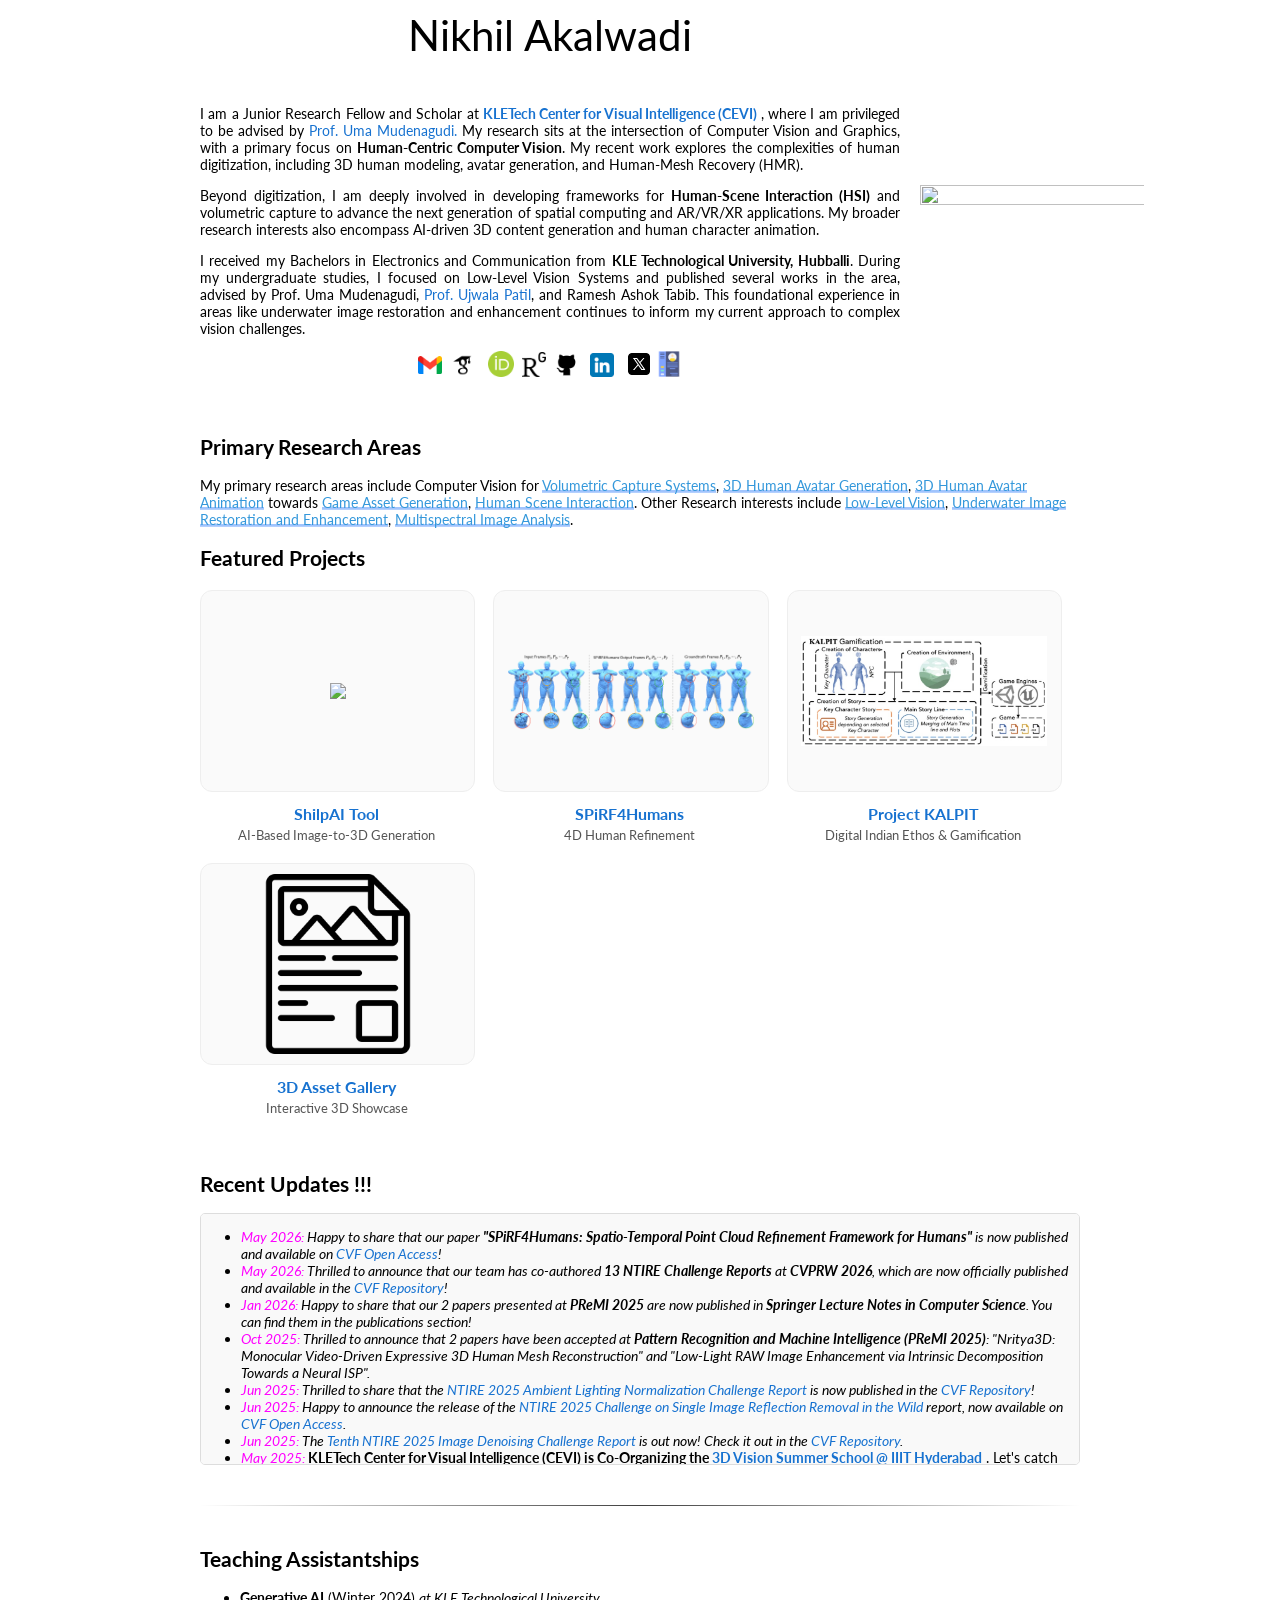
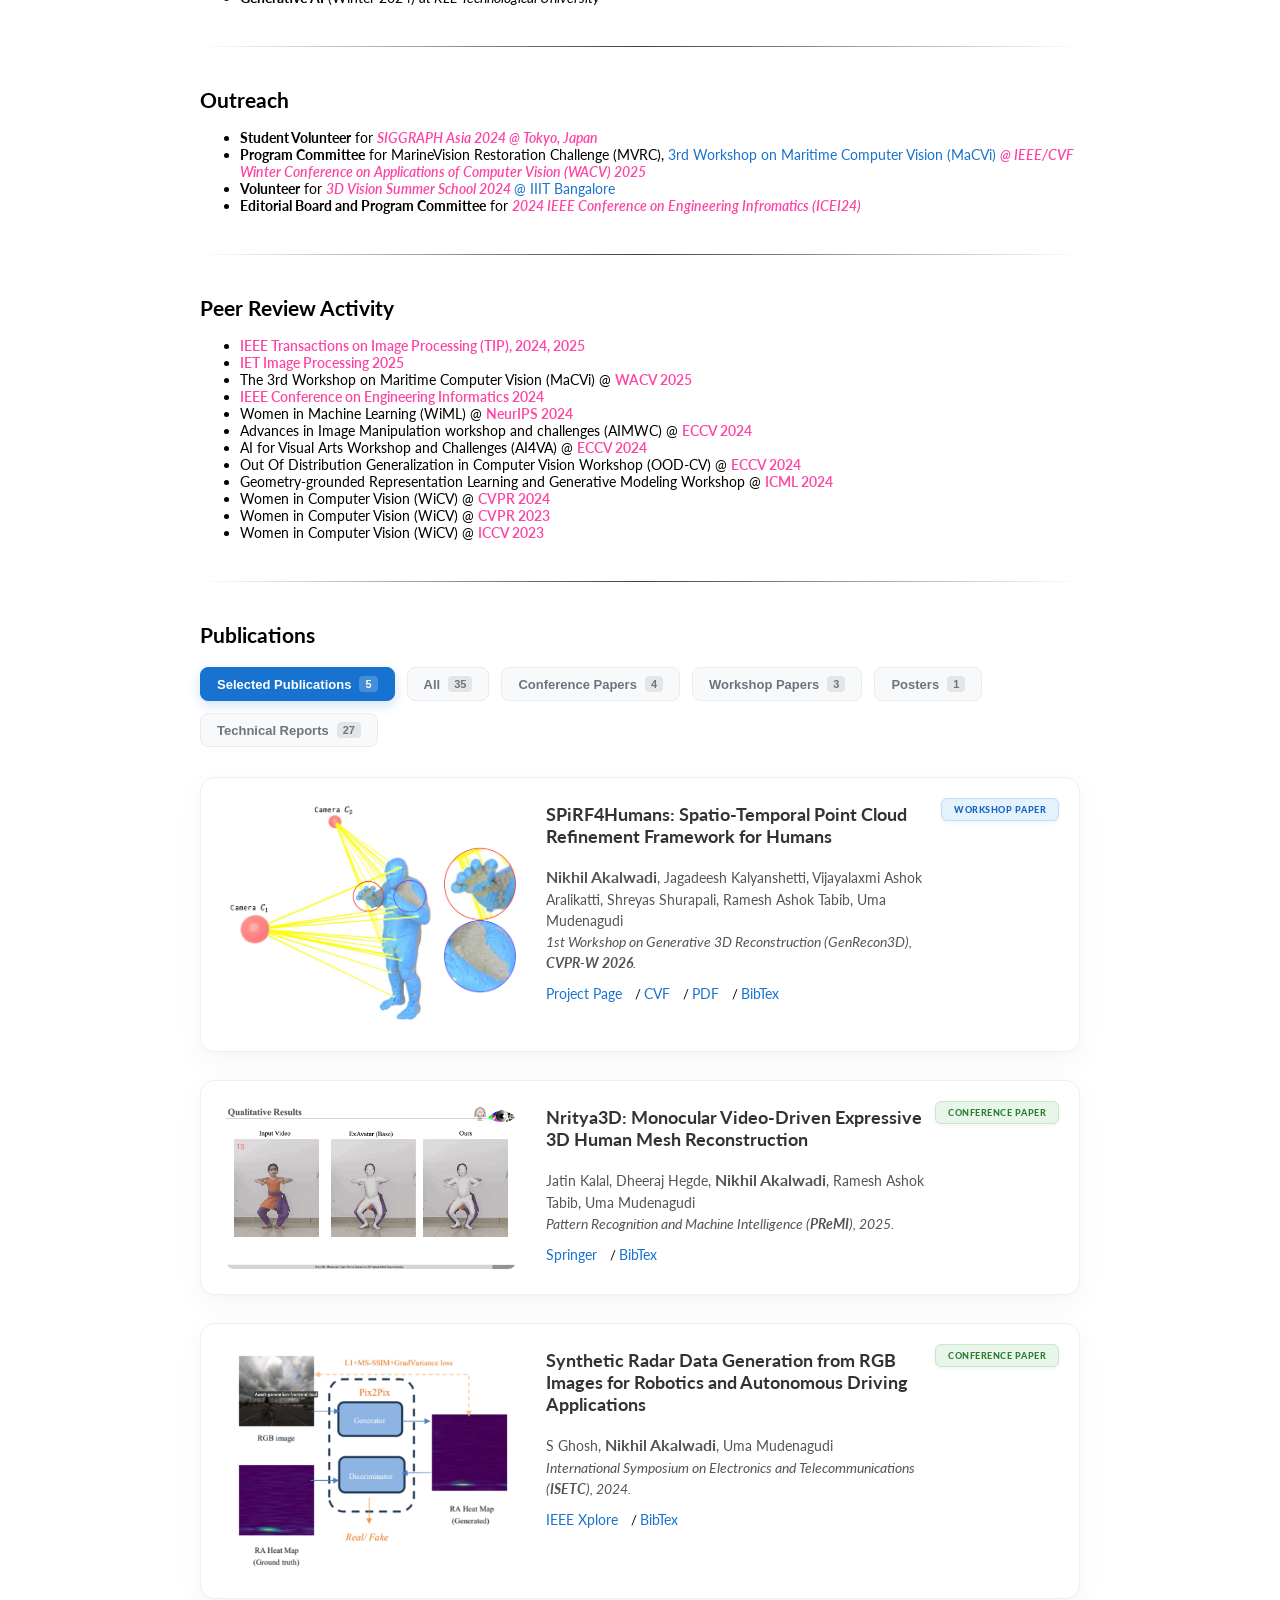
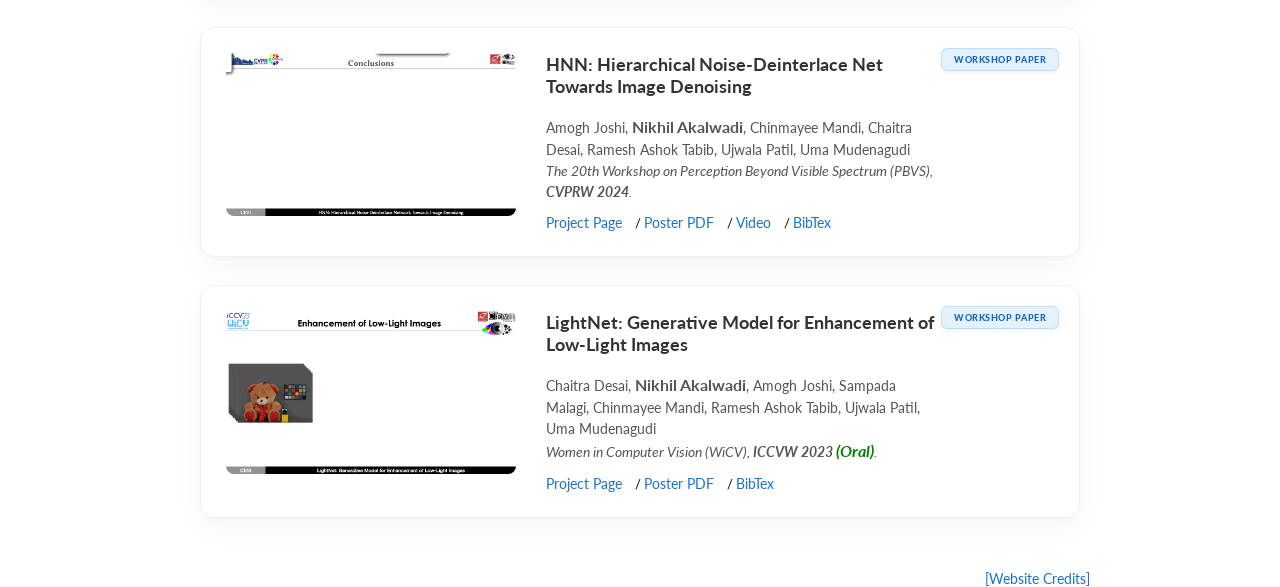
==== commit e35d28c9: "Update ShilpAI project card thumbnail to shilpai-thumbnail.jpeg" ====
--- a/public/index.html
+++ b/public/index.html
@@ -150,7 +150,7 @@
           <div class="project-card">
             <a href="projects/shilpai.html">
               <div class="project-img-container">
-                <img src="images/project.png" class="depth-effect">
+                <img src="images/shilpai-thumbnail.jpeg" class="depth-effect">
               </div>
               <strong>ShilpAI Tool</strong>
             </a>
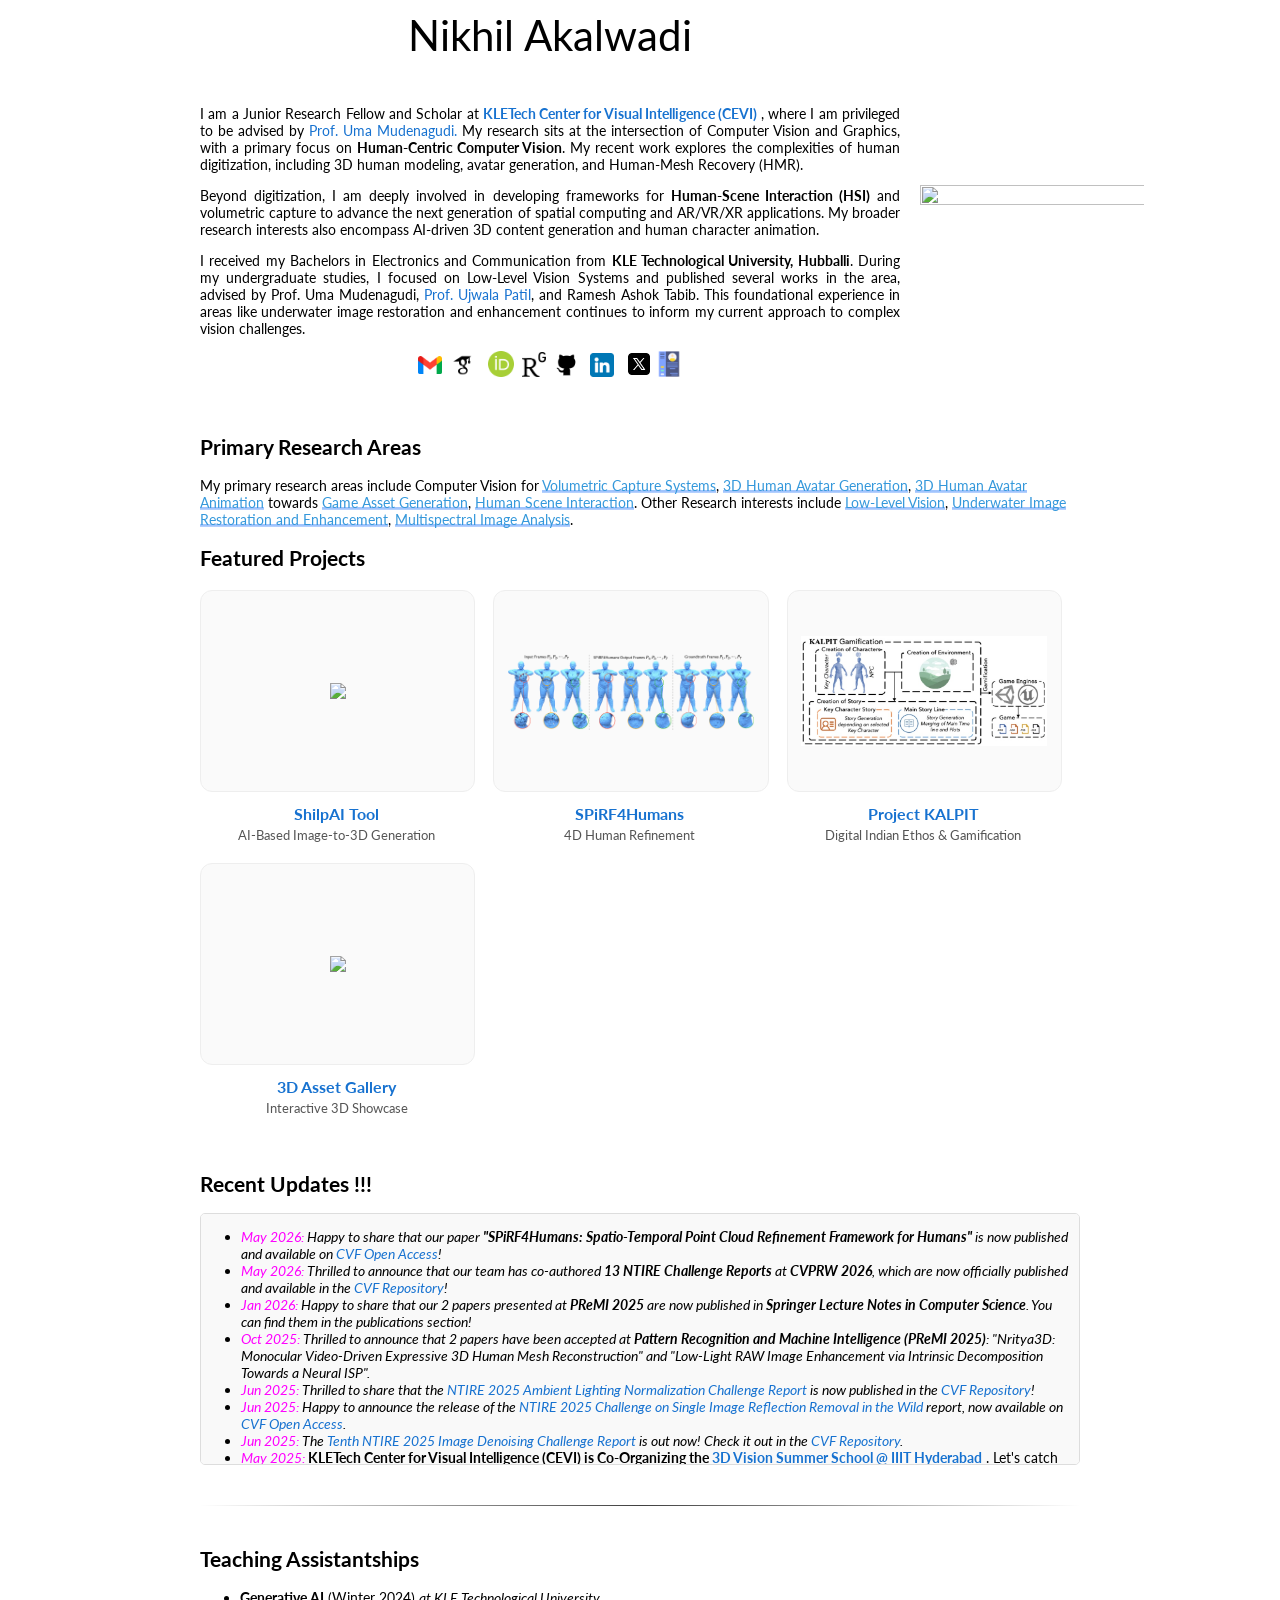
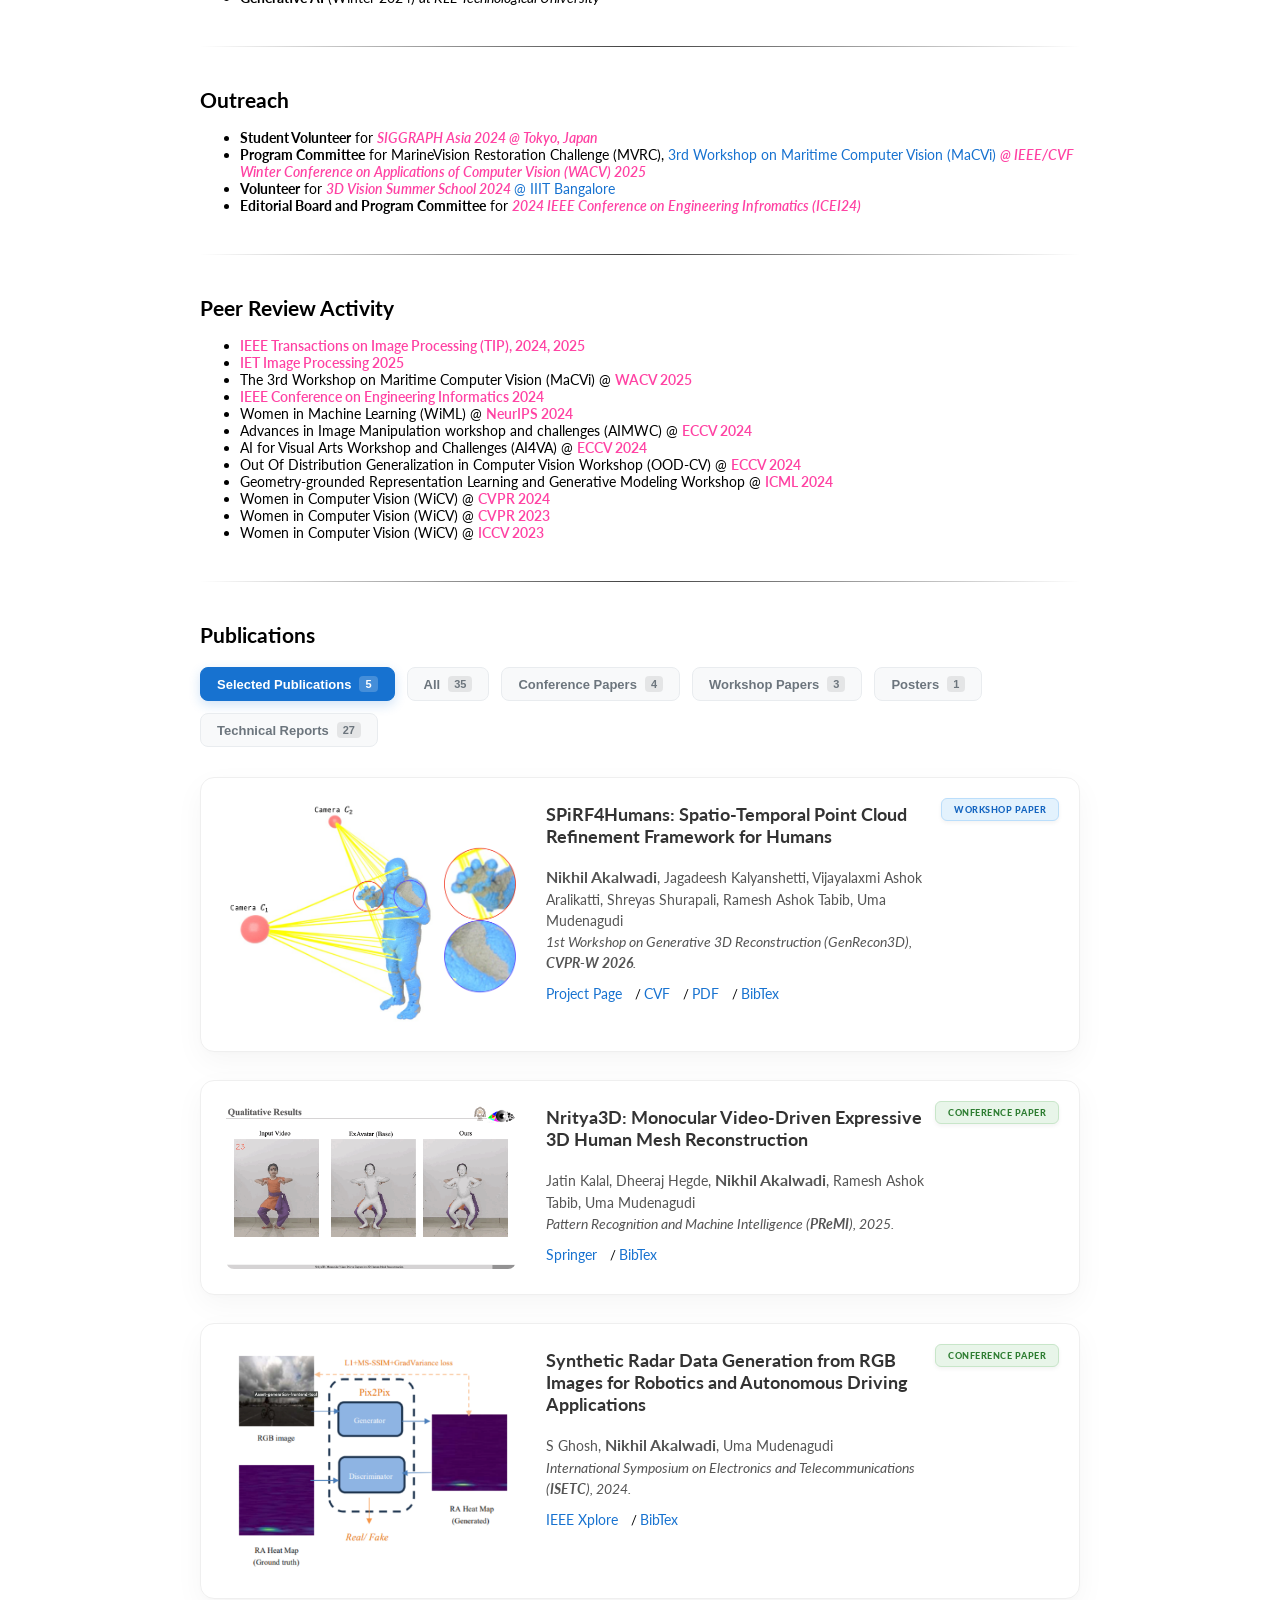
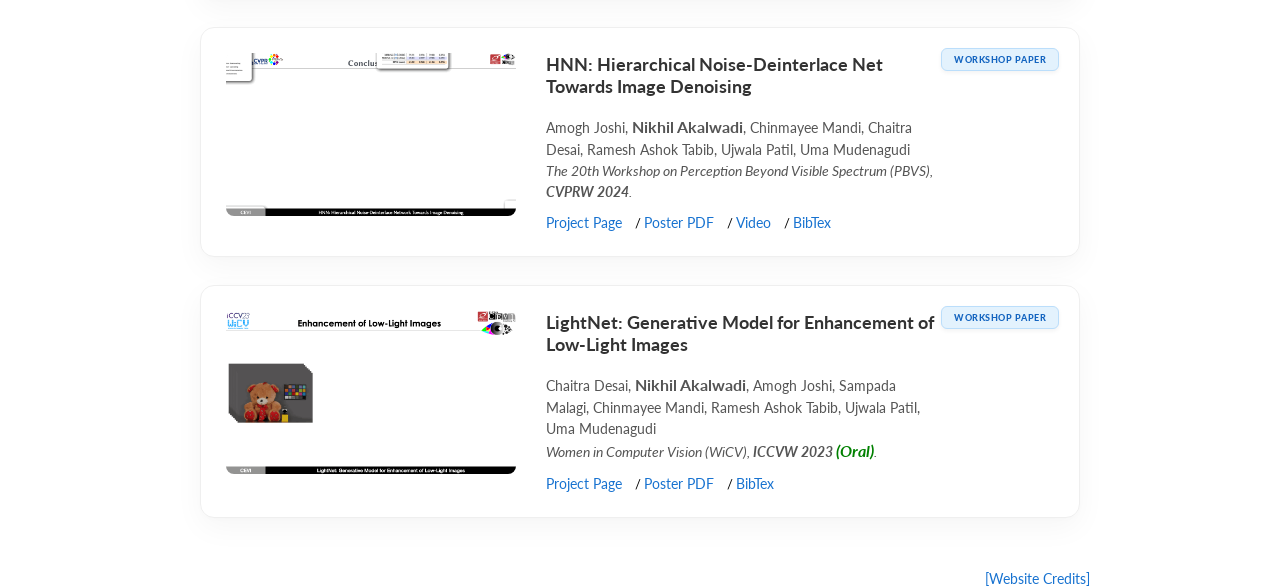
==== commit 8e5a4aff: "Update 3D Asset Gallery project card thumbnail to 3d-asset-gallery-thumbnail.png" ====
--- a/public/index.html
+++ b/public/index.html
@@ -180,7 +180,7 @@
           <div class="project-card">
             <a href="projects/gallery.html">
               <div class="project-img-container">
-                <img src="images/project.png" class="depth-effect">
+                <img src="images/3d-asset-gallery-thumbnail.png" class="depth-effect">
               </div>
               <strong>3D Asset Gallery</strong>
             </a>
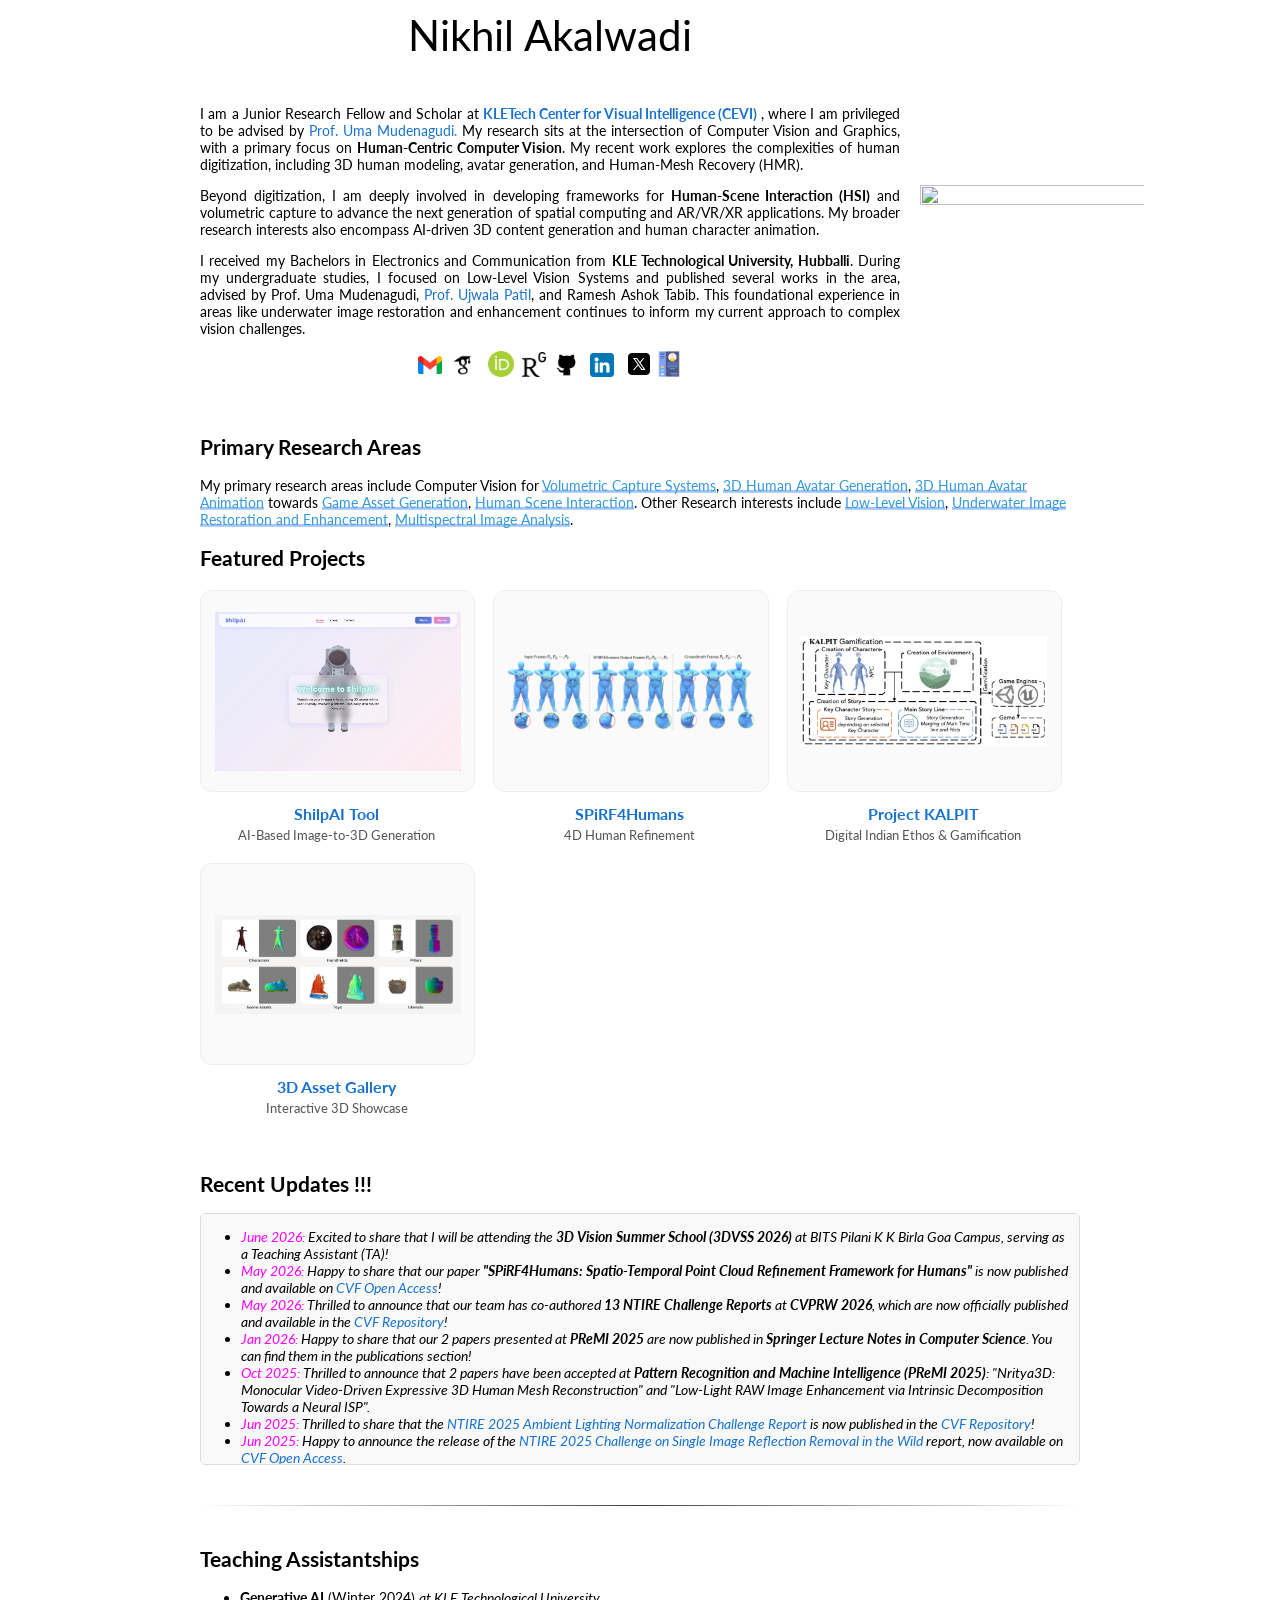
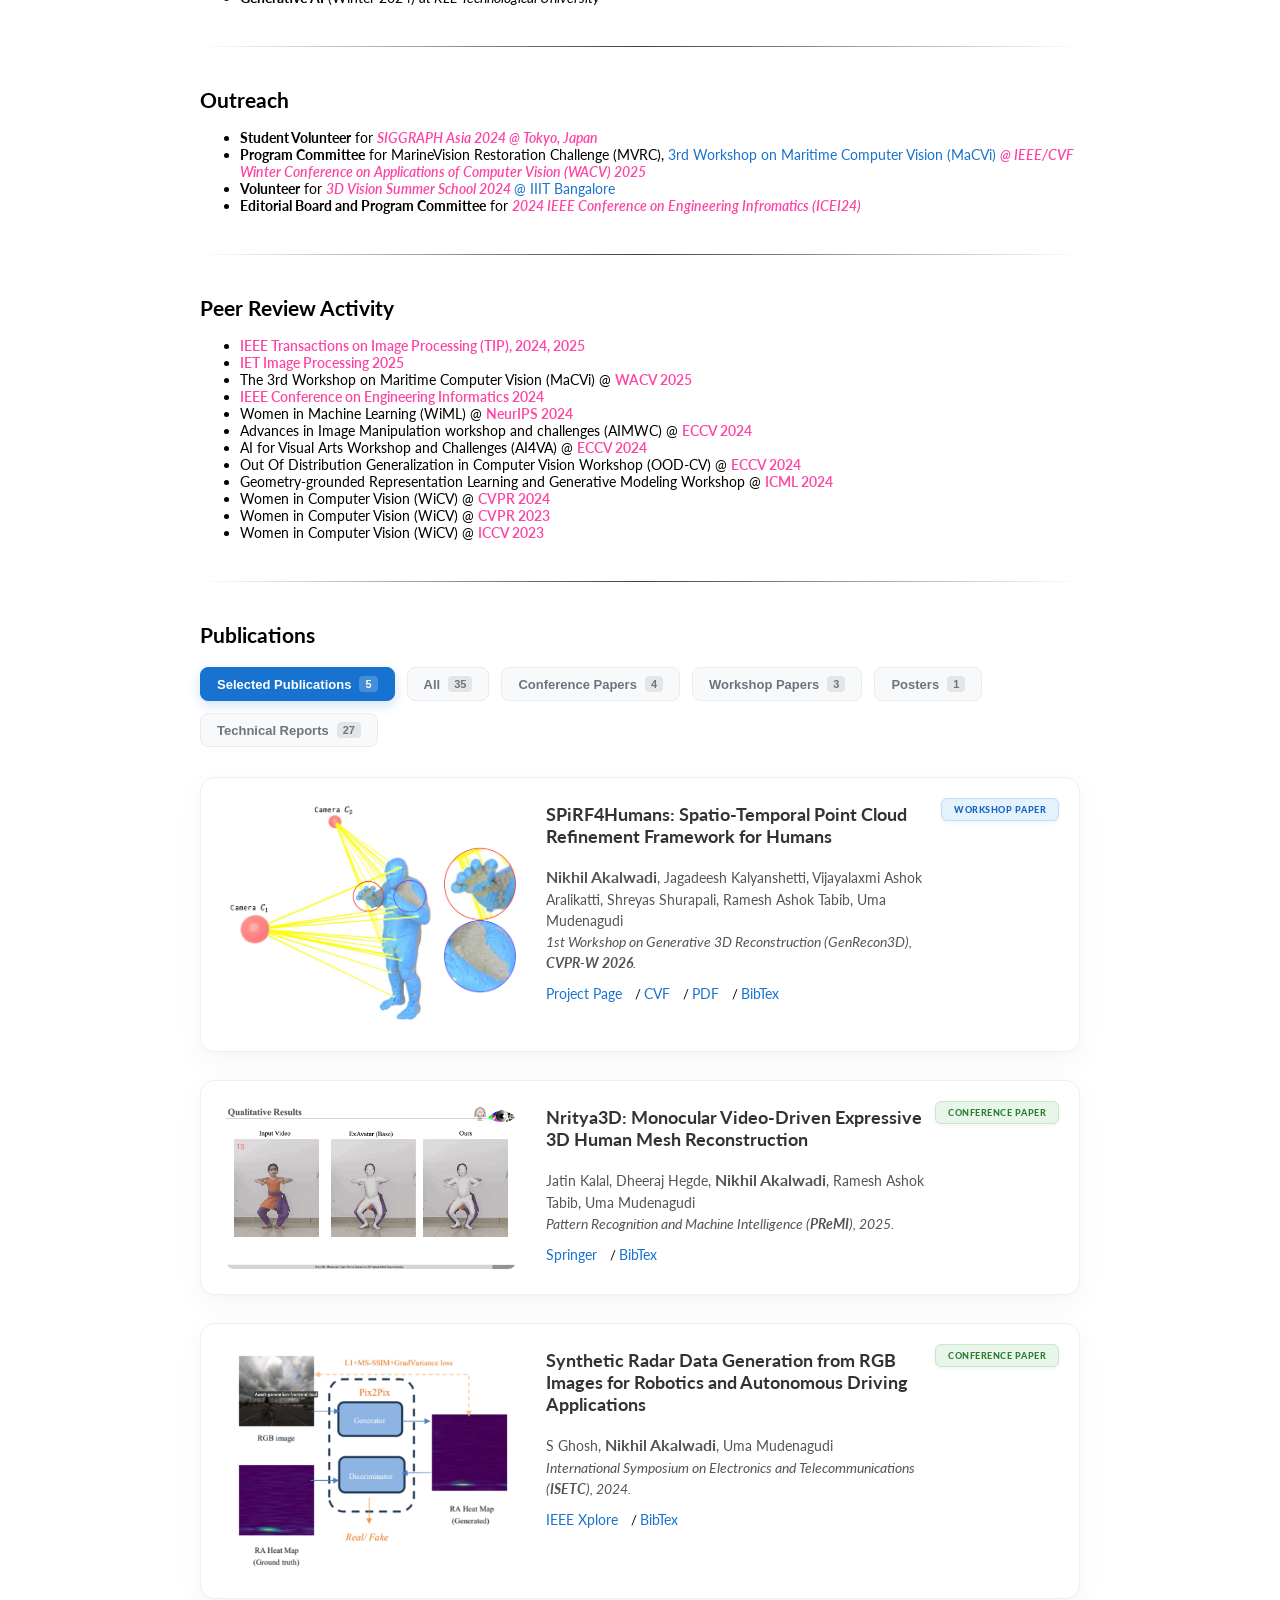
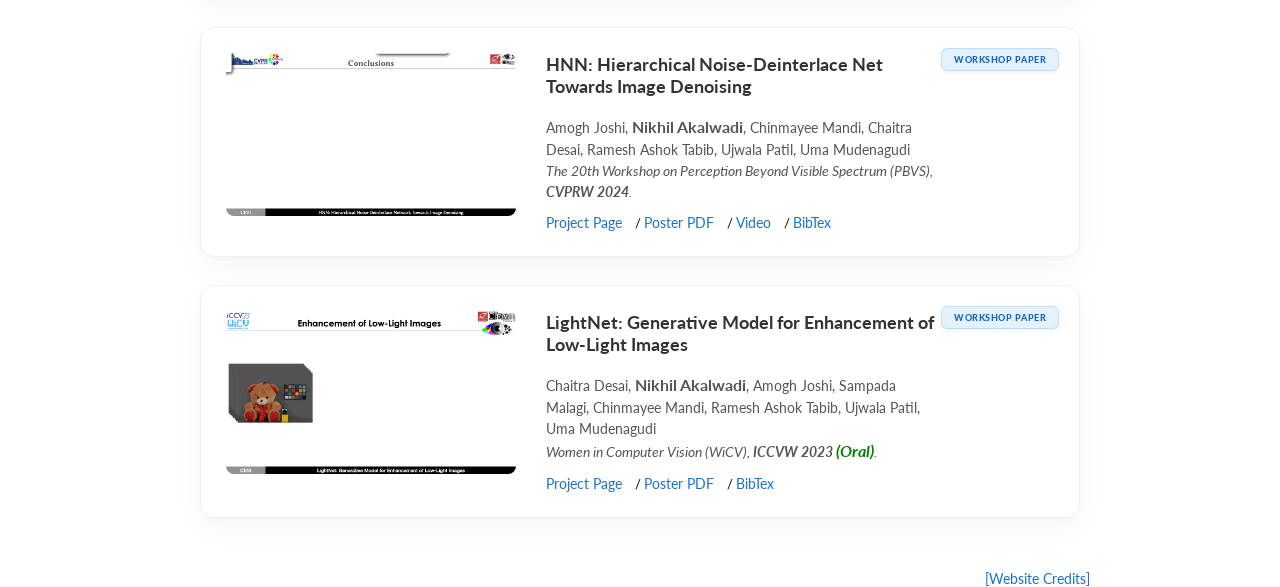
==== commit b251e3ad: "Add 3DVSS 2026 TA news update" ====
--- a/public/index.html
+++ b/public/index.html
@@ -195,6 +195,8 @@
         </h2>
         <div class="updates-container"> 
         <ul>
+          <li><i><font color="magenta">June 2026:</font> Excited to share that I will be attending the <strong>3D Vision Summer School (3DVSS 2026)</strong> at BITS Pilani K K Birla Goa Campus, serving as a Teaching Assistant (TA)!</i></li>
+
           <li><i><font color="magenta">May 2026:</font> Happy to share that our paper <strong>"SPiRF4Humans: Spatio-Temporal Point Cloud Refinement Framework for Humans"</strong> is now published and available on <a href="https://openaccess.thecvf.com/content/CVPR2026W/GenRecon3d/html/Akalwadi_SPiRF4Humans_Spatio-Temporal_Point_Cloud_Refinement_Framework_for_Humans_CVPRW_2026_paper.html">CVF Open Access</a>!</i></li>
 
           <li><i><font color="magenta">May 2026:</font> Thrilled to announce that our team has co-authored <strong>13 NTIRE Challenge Reports</strong> at <strong>CVPRW 2026</strong>, which are now officially published and available in the <a href="https://openaccess.thecvf.com/CVPR2026_workshops/NTIRE">CVF Repository</a>!</i></li>
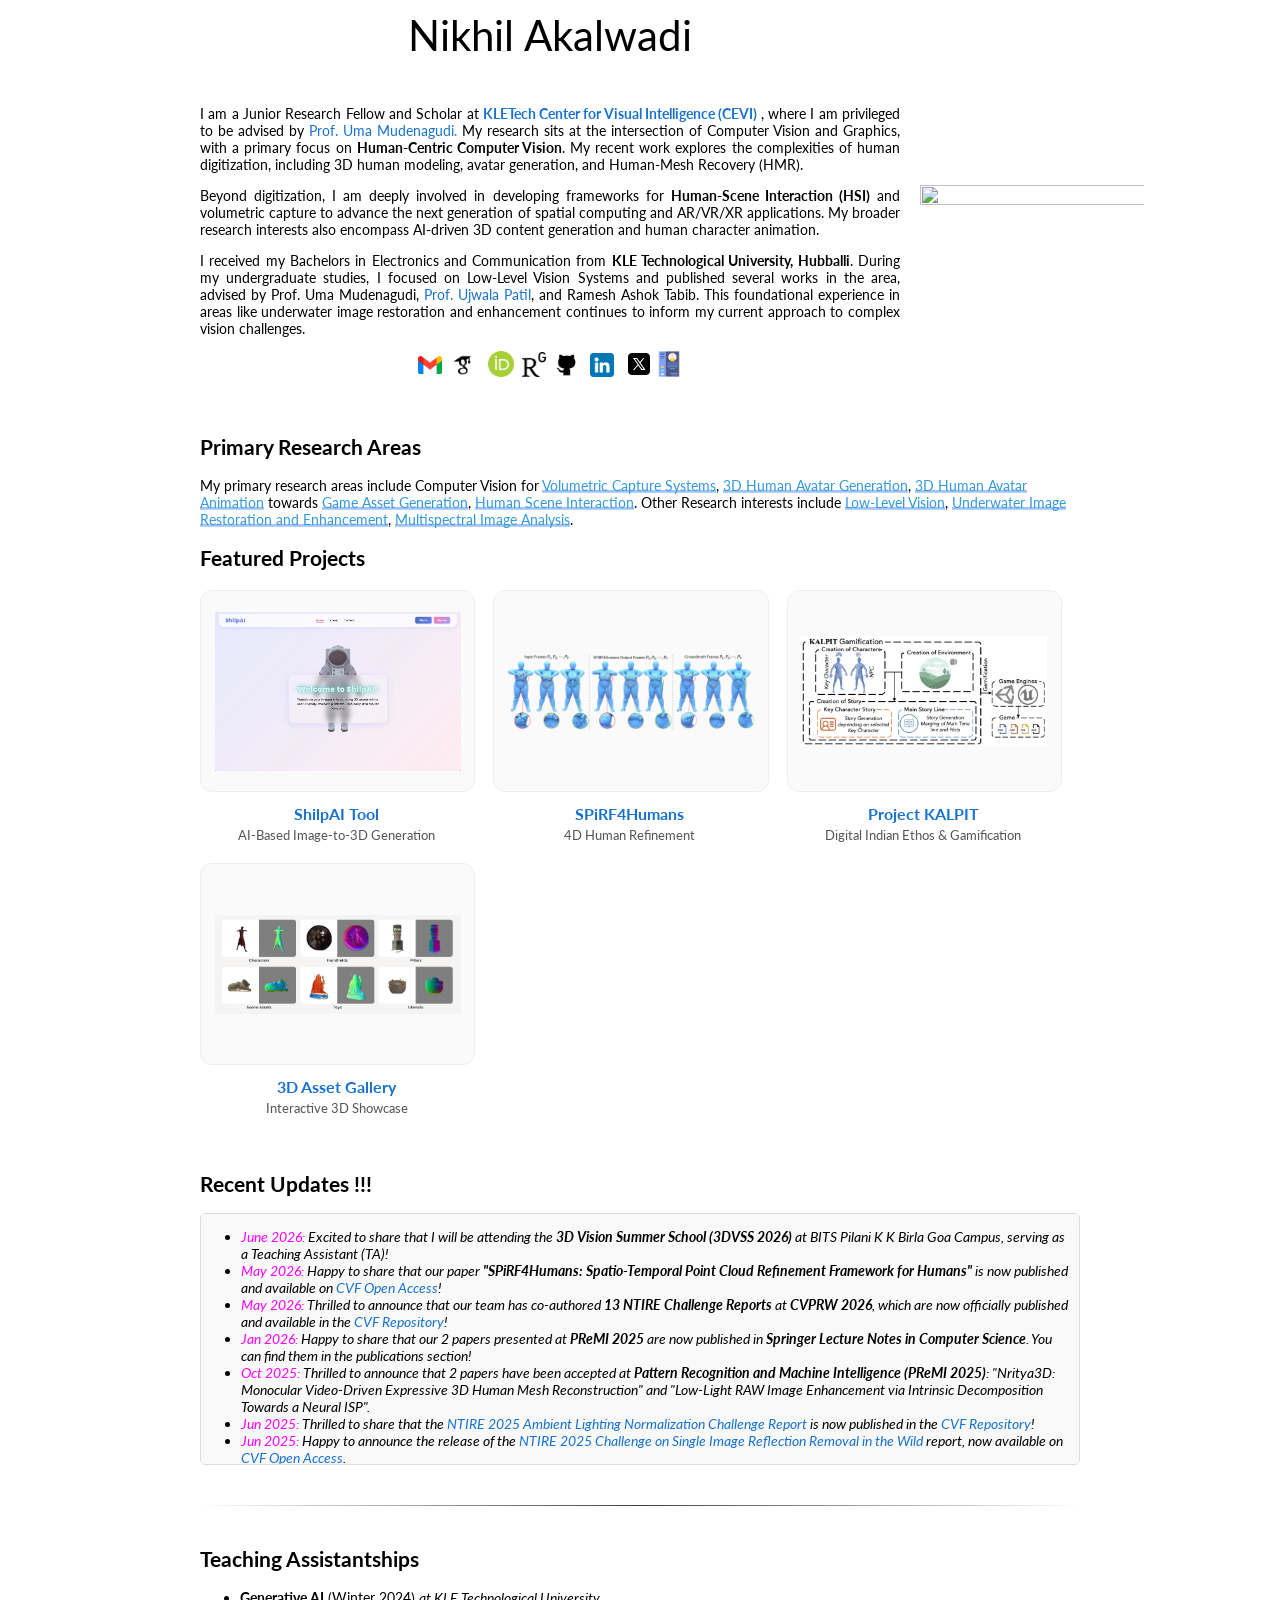
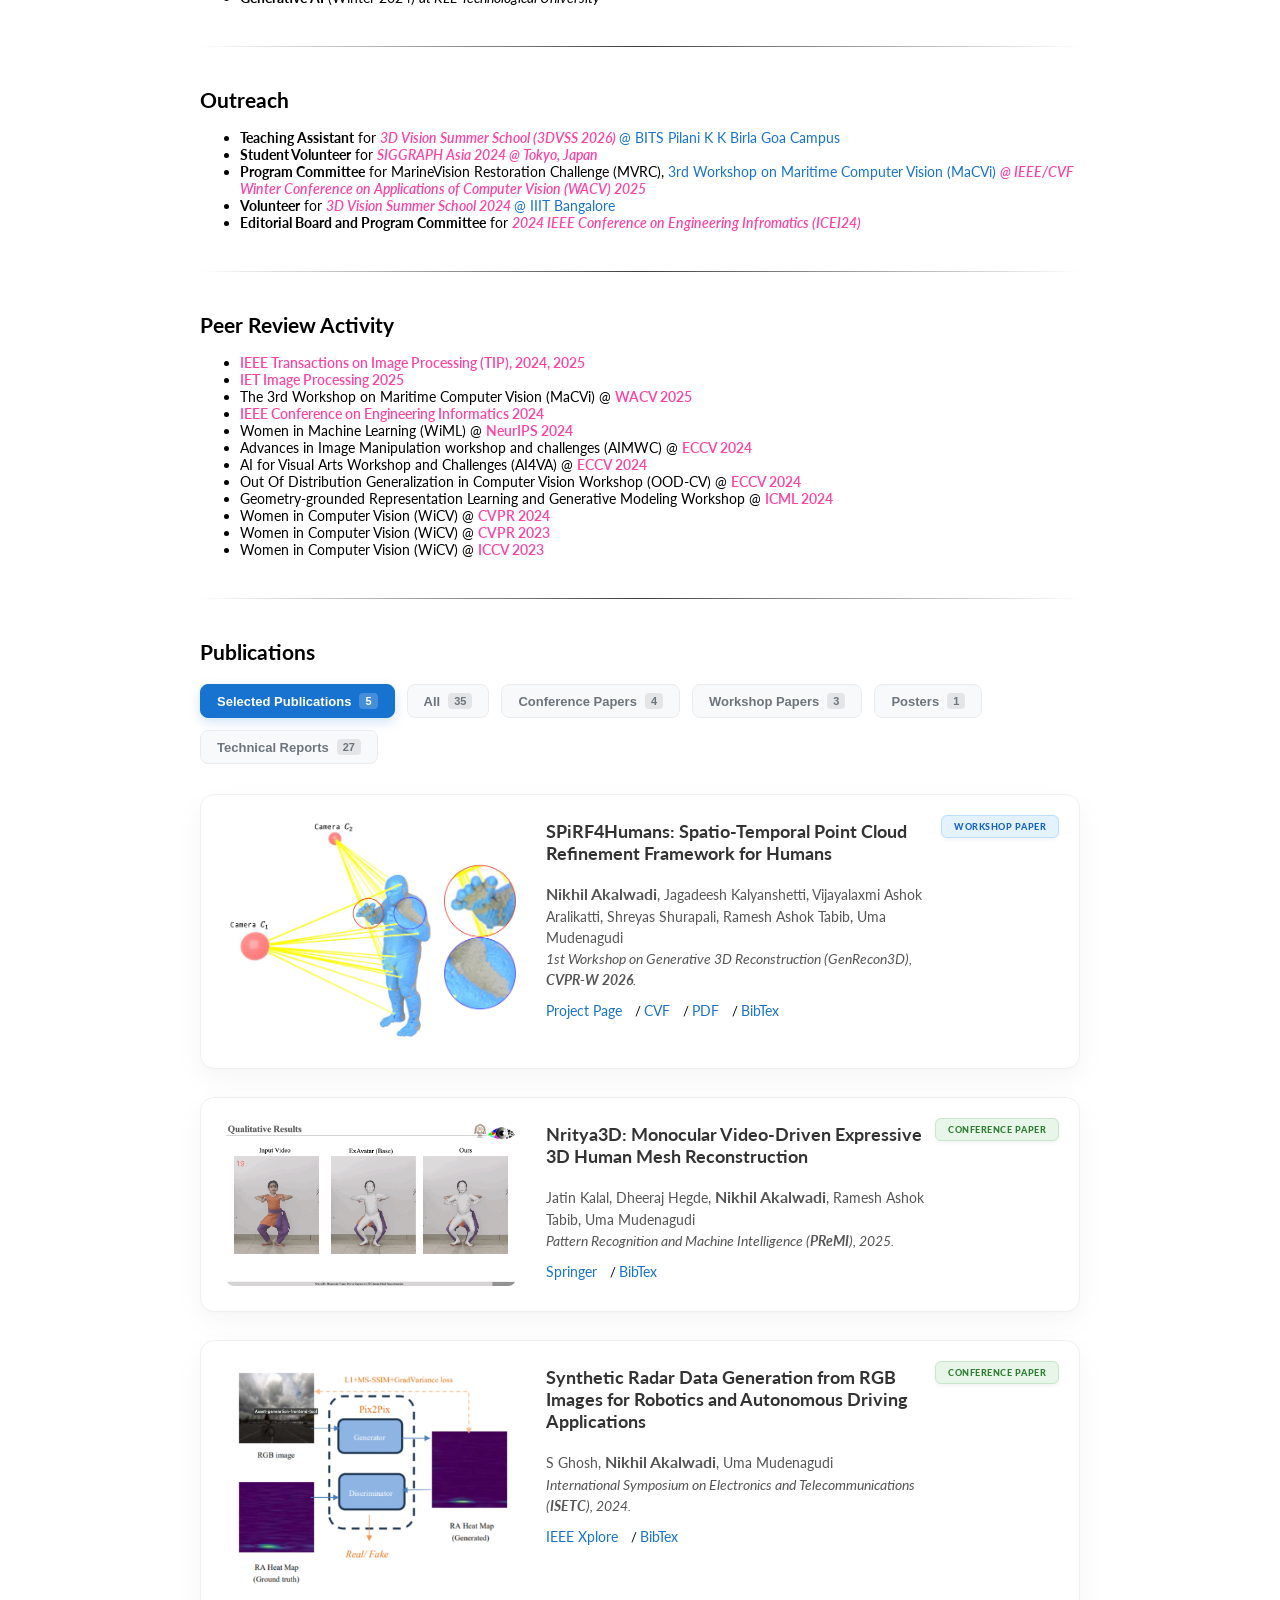
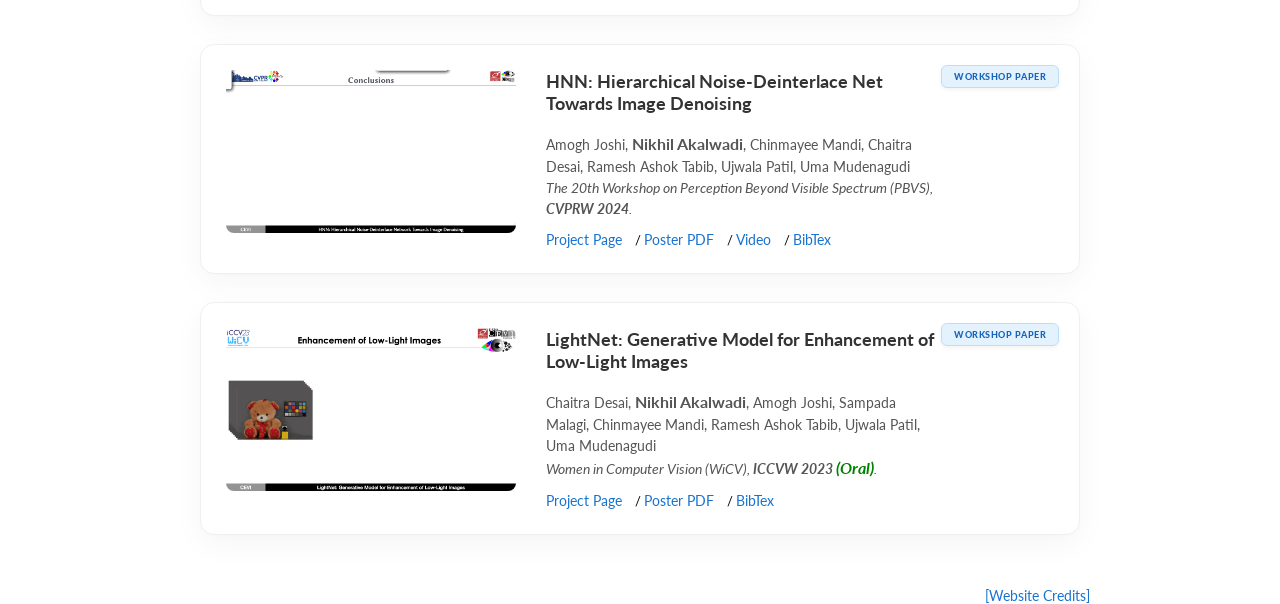
==== commit 11482a5a: "Add 3DVSS 2026 TA to Outreach section" ====
--- a/public/index.html
+++ b/public/index.html
@@ -286,6 +286,10 @@
         Outreach
       </h2>
         <ul>
+          <!-- 3DVSS 2026, TA -->
+           <li>
+            <strong>Teaching Assistant</strong> for <a href="https://3dvss.github.io"><i class="pink-text">3D Vision Summer School (3DVSS 2026) </i>@ BITS Pilani K K Birla Goa Campus</a>
+           </li>
           <!-- SIGGRAPH Asia 2024 @Tokyo, Japan, SV  -->
            <li>
             <strong>Student Volunteer</strong> for <a href="https://asia.siggraph.org/2024/"><i class="pink-text">SIGGRAPH Asia 2024 @ Tokyo, Japan</i></a>
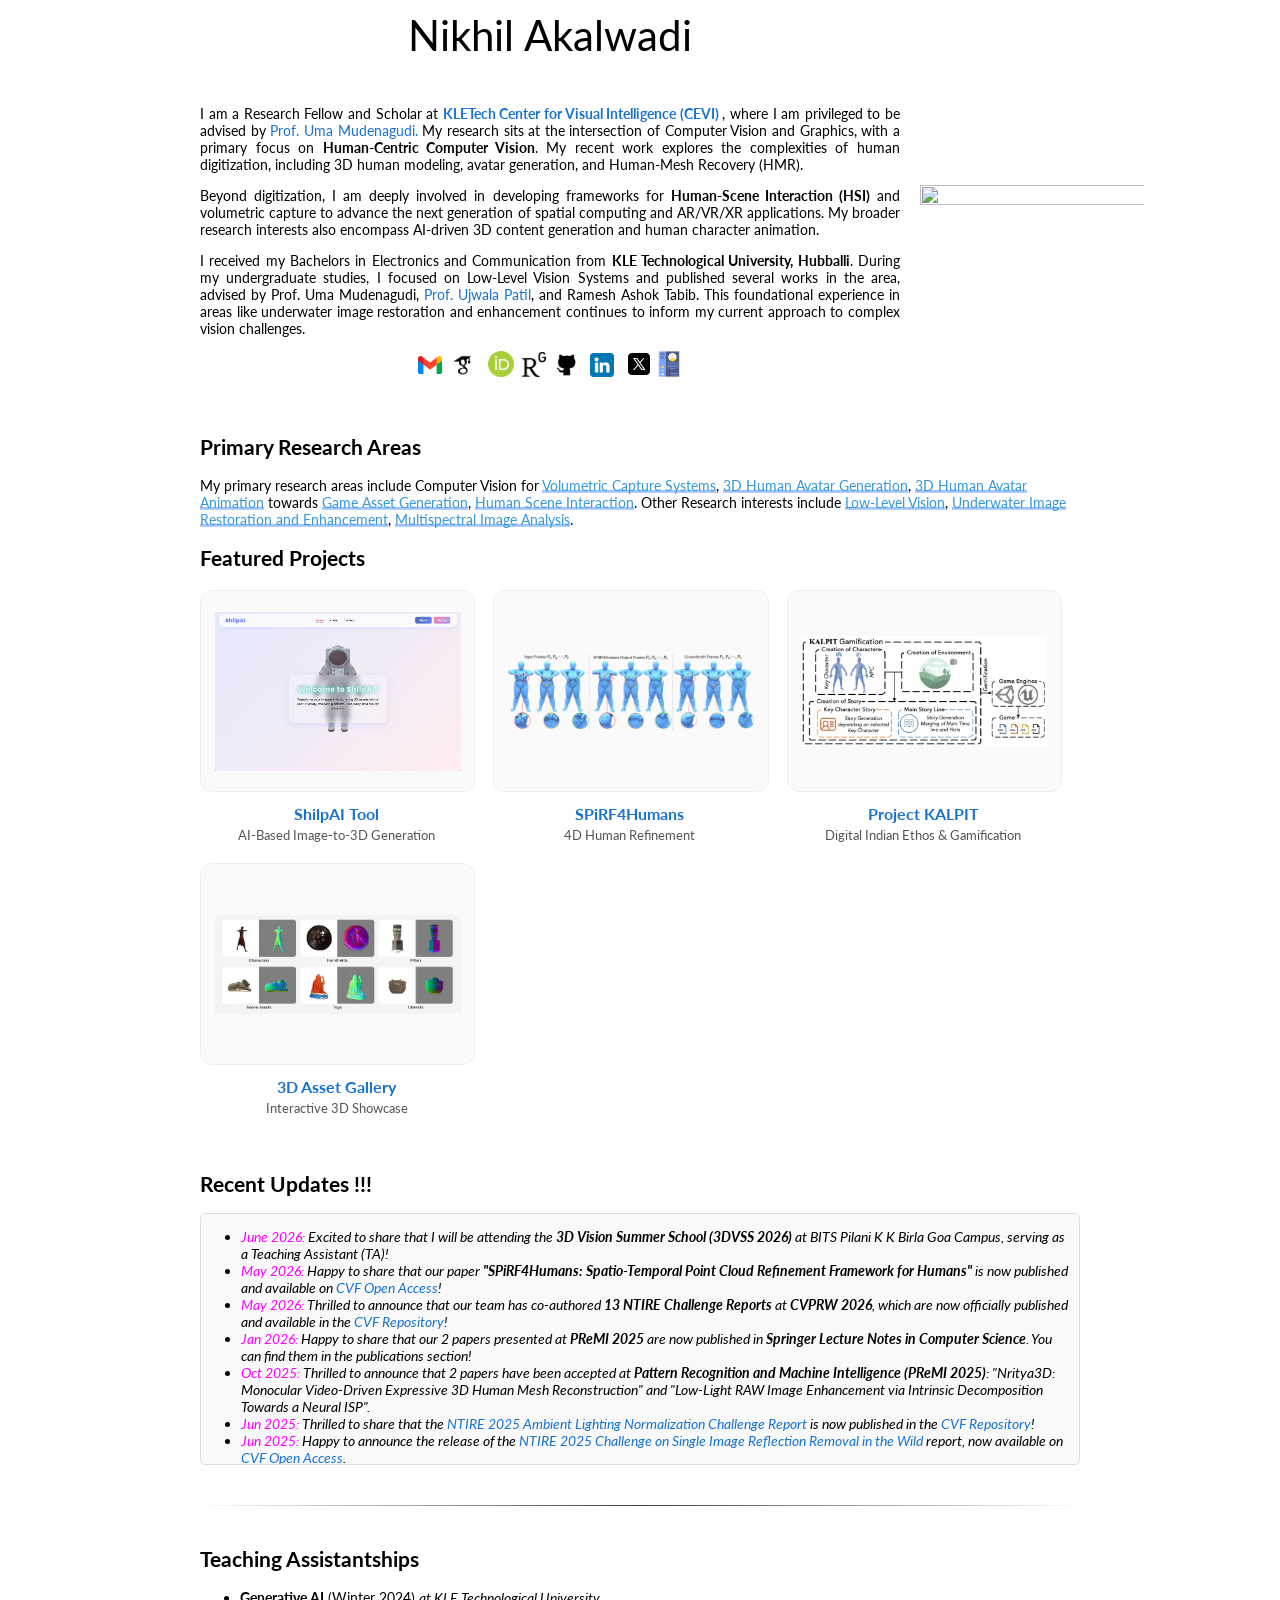
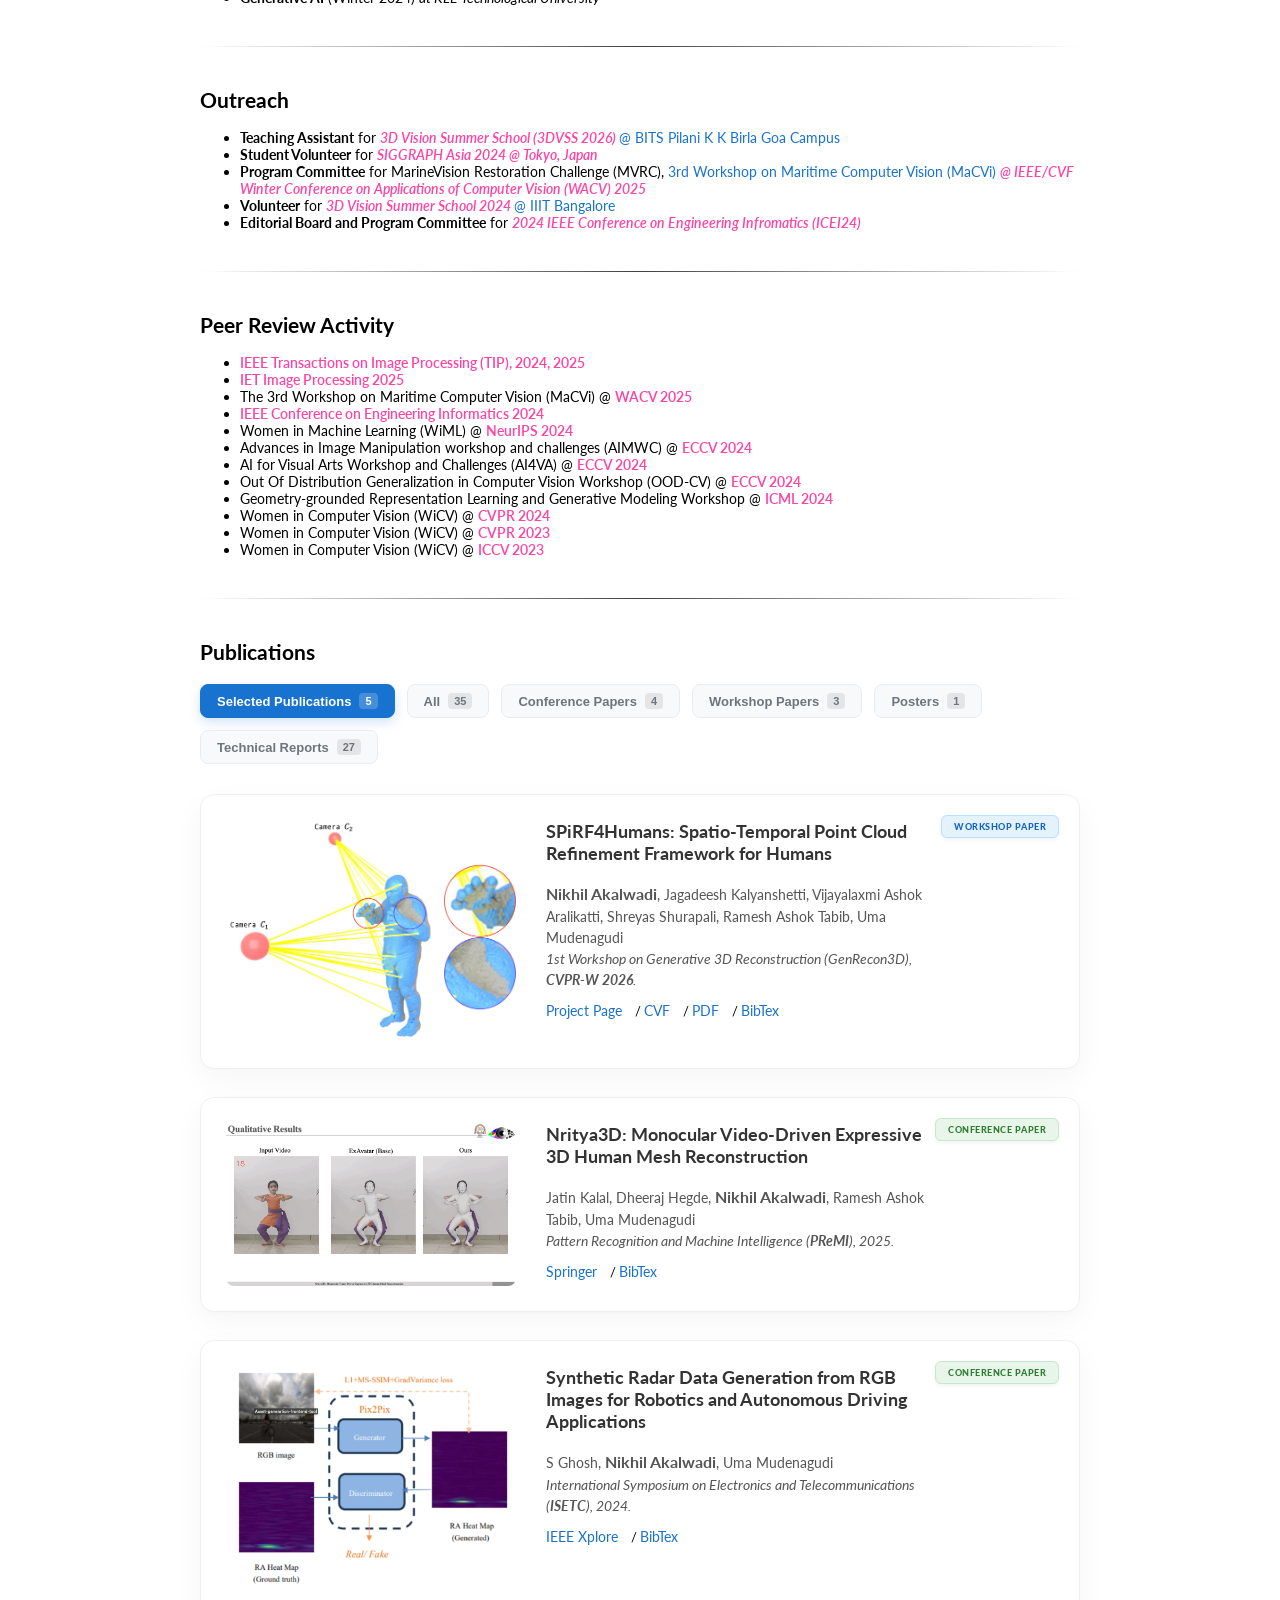
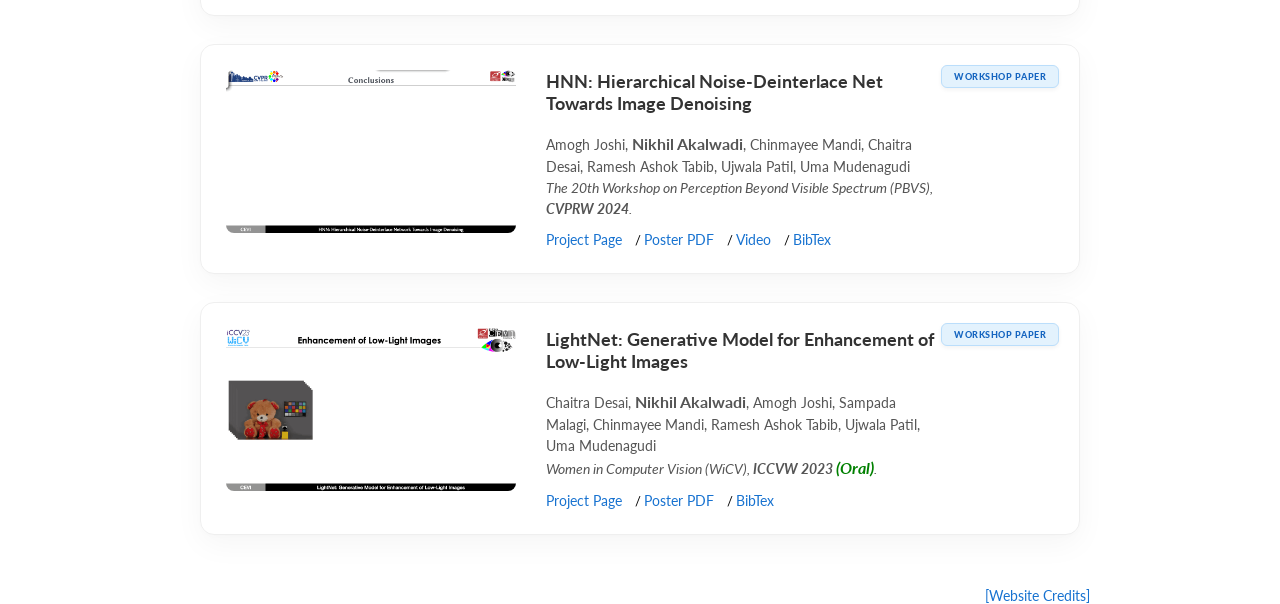
==== commit 3cef699c: "updated index.html" ====
--- a/public/index.html
+++ b/public/index.html
@@ -64,7 +64,7 @@
                 I received my Bachelors in Electronics and Communication from KLE Technological University, Hubballi. In my undergrad, I majorly worked on Low-Level Vision Systems and published in the area, advised by Prof Uma Mudenagudi, <a href="https://kletech.irins.org/profile/159977">Prof. Ujwala Patil</a> and Ramesh Ashok Tabib. 
               </p> -->
               <p align="justify">
-                I am a Junior Research Fellow and Scholar at 
+                I am a Research Fellow and Scholar at 
                 <strong>
                   <a href="https://cevi.co.in" target="_blank" rel="noopener noreferrer">
                     KLETech Center for Visual Intelligence (CEVI)
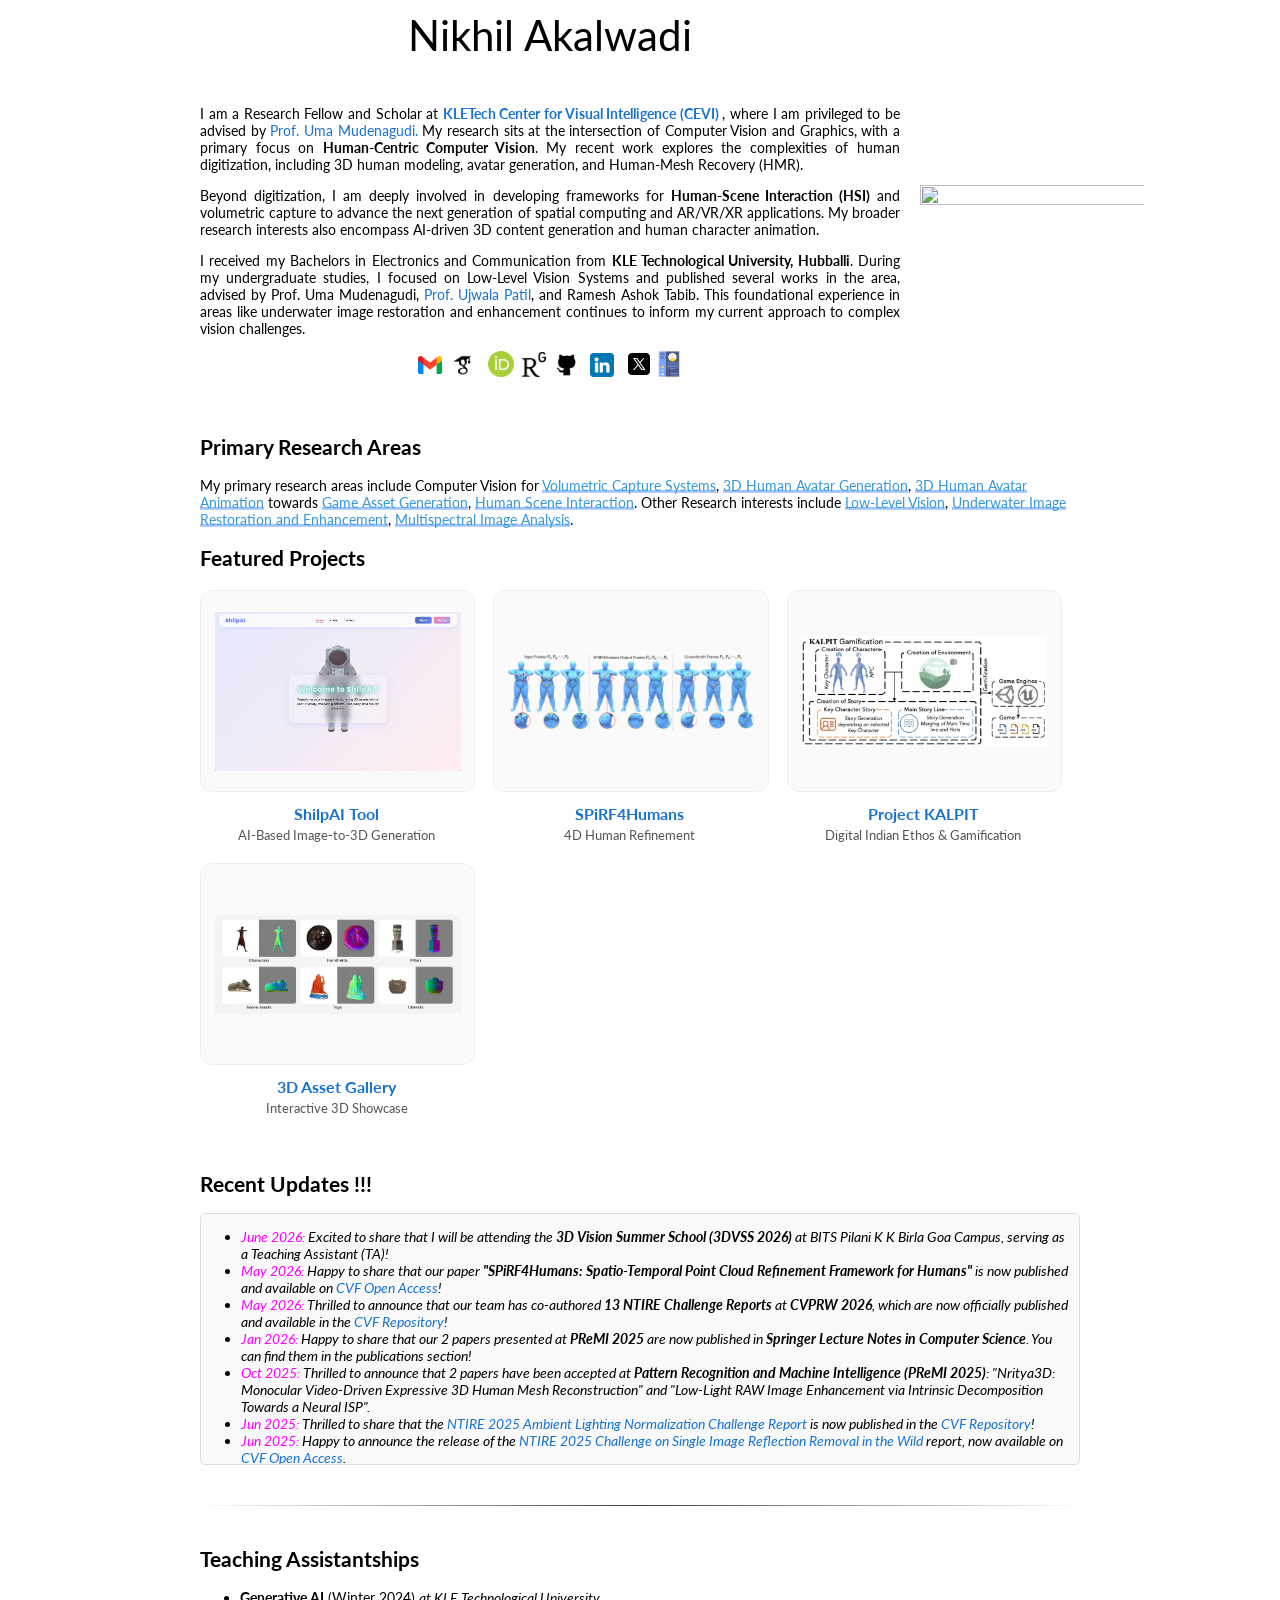
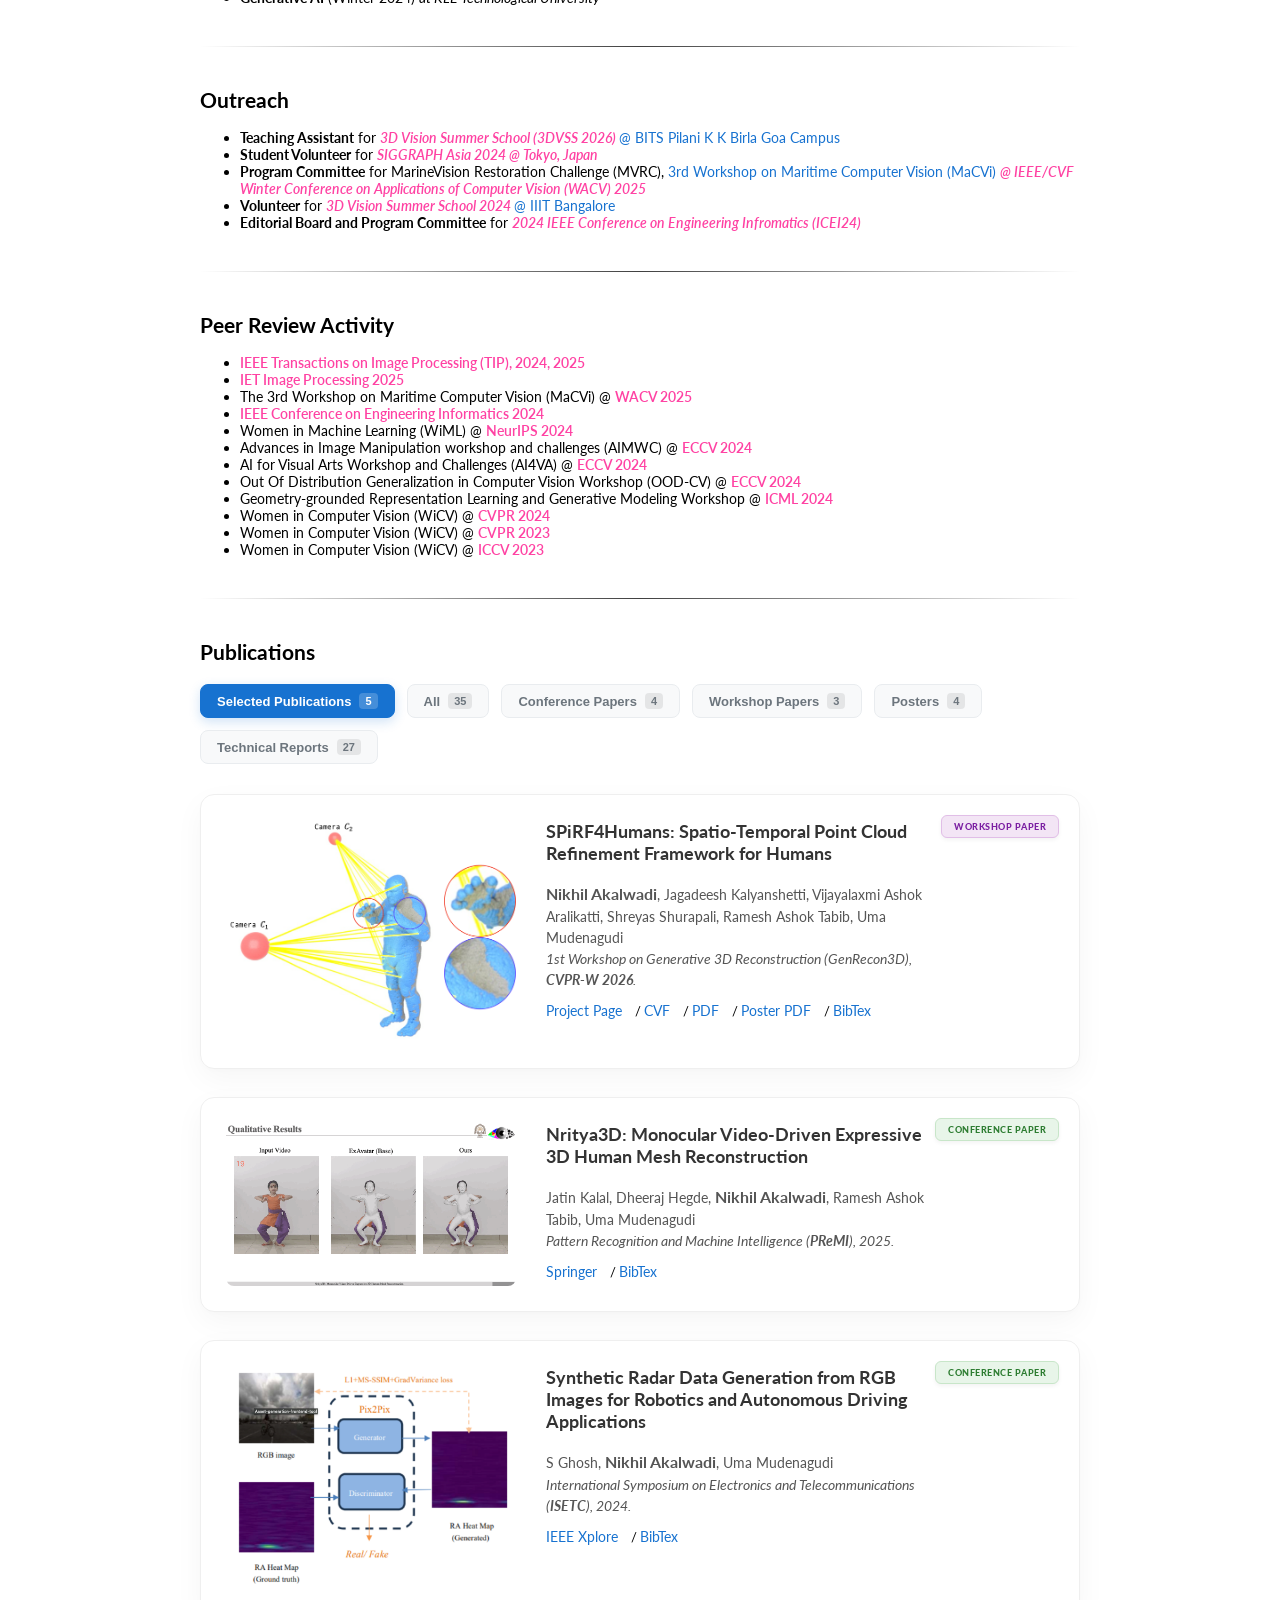
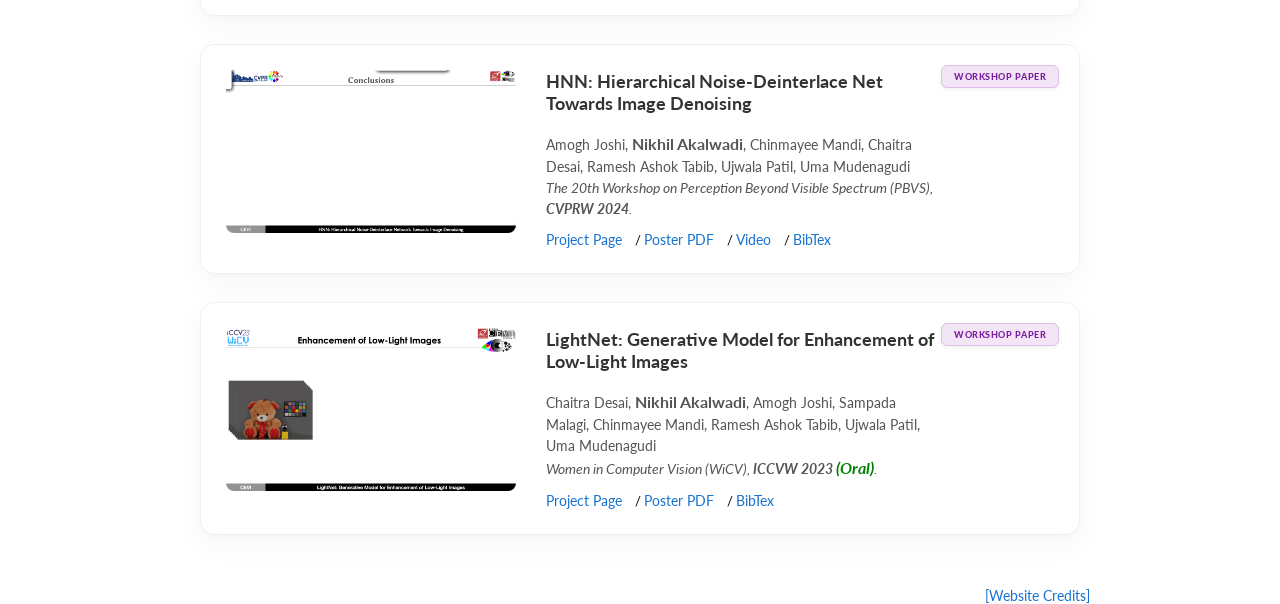
==== commit ea06b6a3: "added spirf4humans poster" ====
--- a/public/index.html
+++ b/public/index.html
@@ -350,7 +350,7 @@
               <img src='images/hole-creation3.png' class="depth-effect">
             </div>
             <div class="pub-content">
-              <div class="pub-tag tag-workshop tag-selected">Workshop Paper</div>
+              <div class="pub-tag tag-workshop tag-selected tag-poster">Workshop Paper</div>
               <a href="https://openaccess.thecvf.com/content/CVPR2026W/GenRecon3d/html/Akalwadi_SPiRF4Humans_Spatio-Temporal_Point_Cloud_Refinement_Framework_for_Humans_CVPRW_2026_paper.html">
                 <papertitle style="font-size: 18">SPiRF4Humans: Spatio-Temporal Point Cloud Refinement Framework for Humans</papertitle>
               </a>
@@ -363,6 +363,7 @@
                 <a href="projects/spirf4humans.html">Project Page</a> /
                 <a href="https://openaccess.thecvf.com/content/CVPR2026W/GenRecon3d/html/Akalwadi_SPiRF4Humans_Spatio-Temporal_Point_Cloud_Refinement_Framework_for_Humans_CVPRW_2026_paper.html">CVF</a> /
                 <a href="https://openaccess.thecvf.com/content/CVPR2026W/GenRecon3d/papers/Akalwadi_SPiRF4Humans_Spatio-Temporal_Point_Cloud_Refinement_Framework_for_Humans_CVPRW_2026_paper.pdf">PDF</a> /
+                <a href="data/GenRecon3D-SPiRF4Humans Poster.pdf">Poster PDF</a> /
                 <a href="data/spirf4humans.bib">BibTex</a>
               </div>
             </div>
@@ -1010,7 +1011,7 @@
               </a>
             </div>
             <div class="pub-content">
-              <div class="pub-tag tag-workshop tag-selected">Workshop Paper</div>
+              <div class="pub-tag tag-workshop tag-selected tag-poster">Workshop Paper</div>
               <a href="https://openaccess.thecvf.com/content/CVPR2024W/PBVS/html/Joshi_HNN_Hierarchical_Noise-Deinterlace_Net_Towards_Image_Denoising_CVPRW_2024_paper.html">
                 <papertitle style="font-size: 18">HNN: Hierarchical Noise-Deinterlace Net Towards Image Denoising</papertitle>
               </a>
@@ -1021,7 +1022,7 @@
               </p>
               <div class="pub-links">
                 <a href="https://sites.google.com/view/hnndenoising/home">Project Page</a> /
-                <a href="/data/HNN-PBVS-CPVRW2024-Poster.pdf">Poster PDF</a> / 
+                <a href="data/HNN-PBVS-CPVRW2024-Poster.pdf">Poster PDF</a> / 
                 <a href="https://youtu.be/Nryu0-9Xunw?si=q_hdd_z36zNWQ_fD">Video</a> / 
                 <a href="data/Joshi_HNN.bib">BibTex</a>
               </div>
@@ -1082,7 +1083,7 @@
               </a>
             </div>
             <div class="pub-content">
-              <div class="pub-tag tag-workshop tag-selected">Workshop Paper</div>
+              <div class="pub-tag tag-workshop tag-selected tag-poster">Workshop Paper</div>
               <a href="https://openaccess.thecvf.com/content/ICCV2023W/WiCV/html/Desai_LightNet_Generative_Model_for_Enhancement_of_Low-Light_Images_ICCVW_2023_paper.html">
                 <papertitle style="font-size: 18">LightNet: Generative Model for Enhancement of Low-Light Images</papertitle>
               </a>
@@ -1093,7 +1094,7 @@
               </p>
               <div class="pub-links">
                 <a href="https://sites.google.com/view/lightnet-llie/home">Project Page</a> /
-                <a href="/data/[WiCV ICCV 2023] LightNet Poster.pdf">Poster PDF</a> / 
+                <a href="data/[WiCV ICCV 2023] LightNet Poster.pdf">Poster PDF</a> / 
                 <a href="data/cd2023LightNet.bib">BibTex</a>
               </div>
             </div>
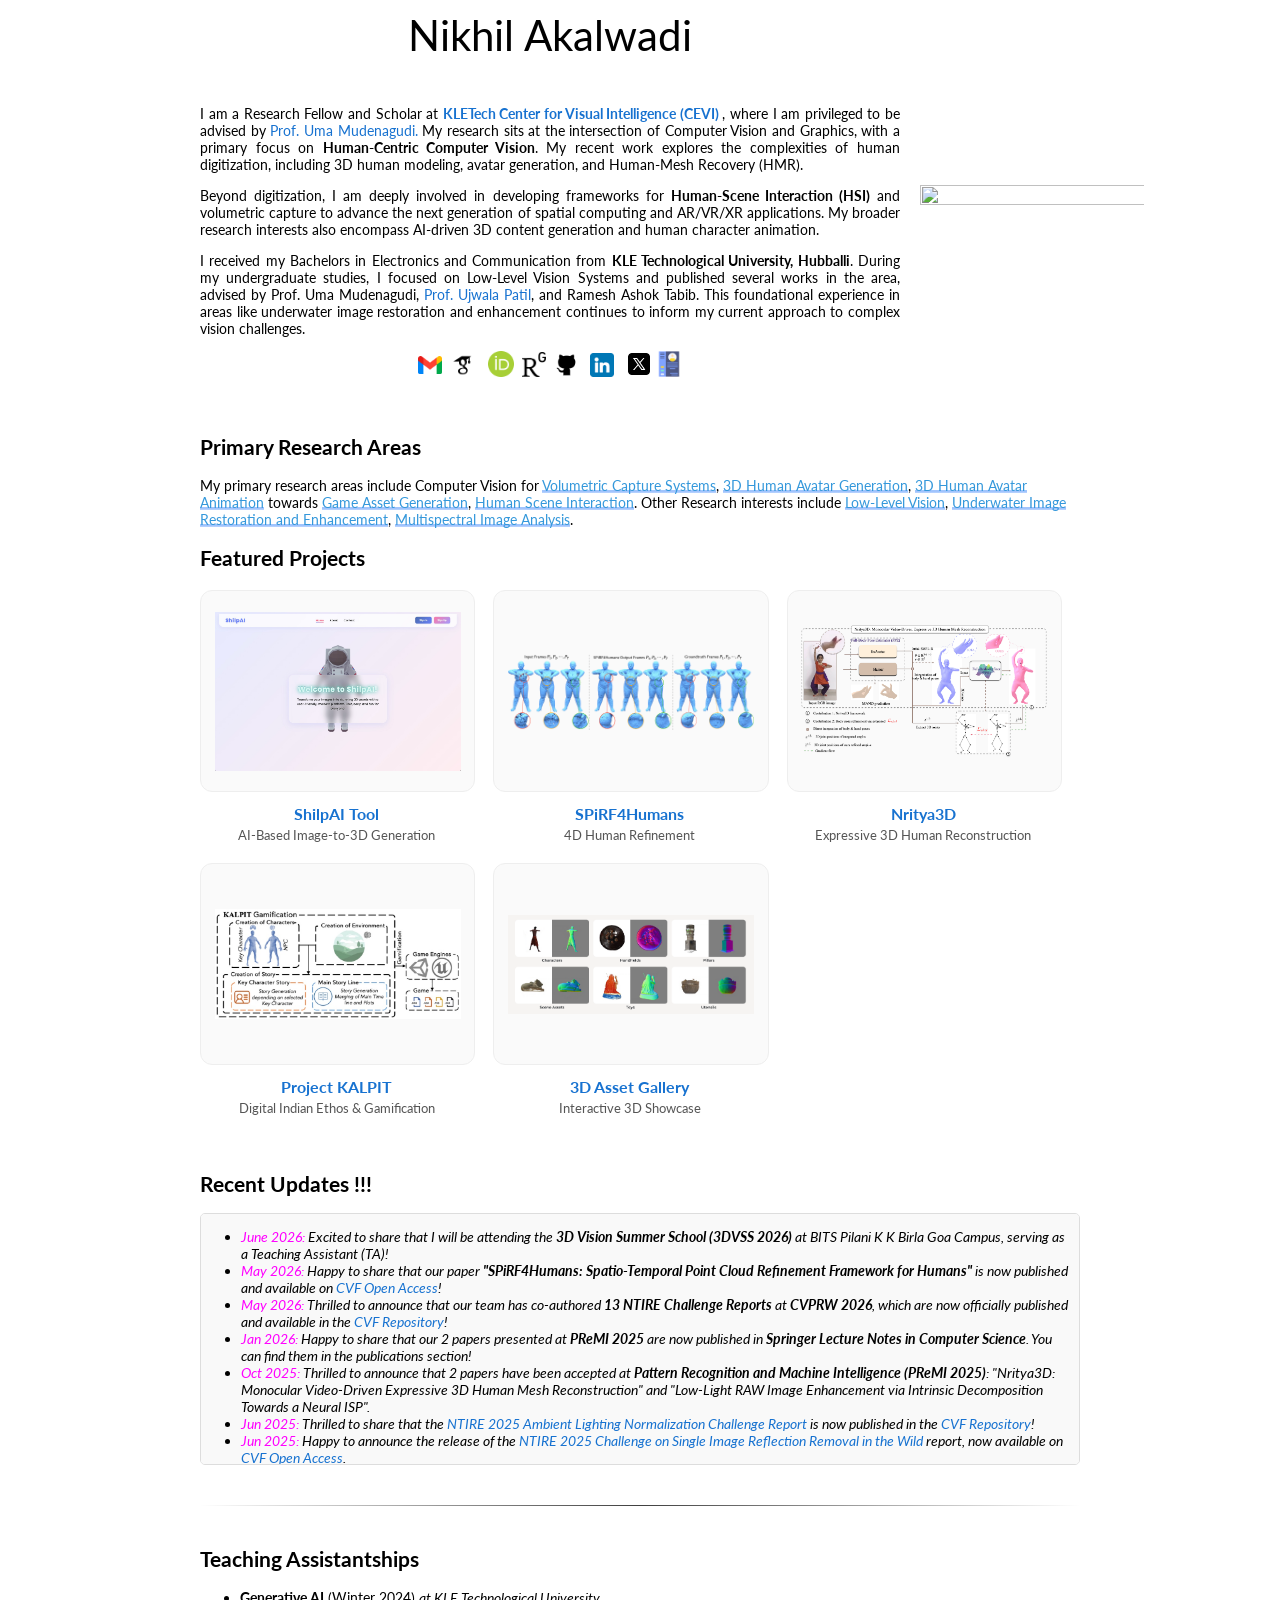
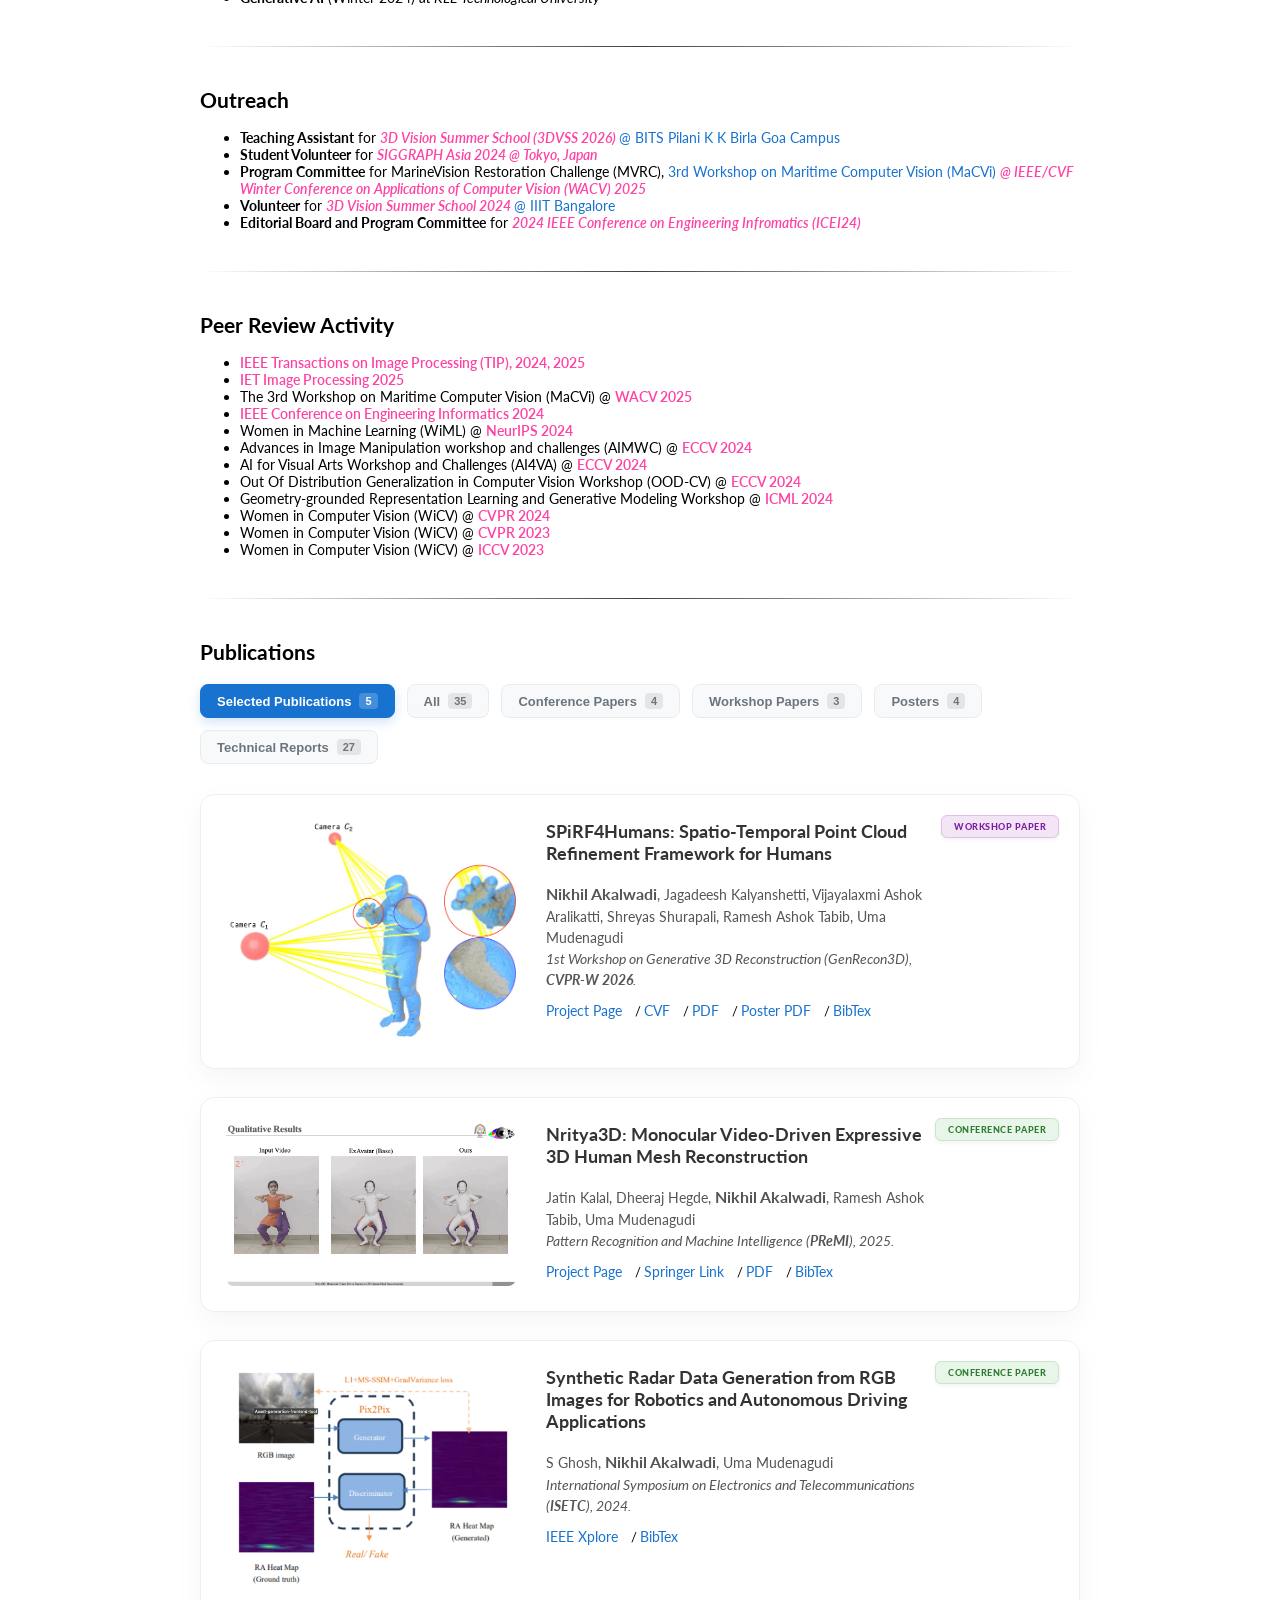
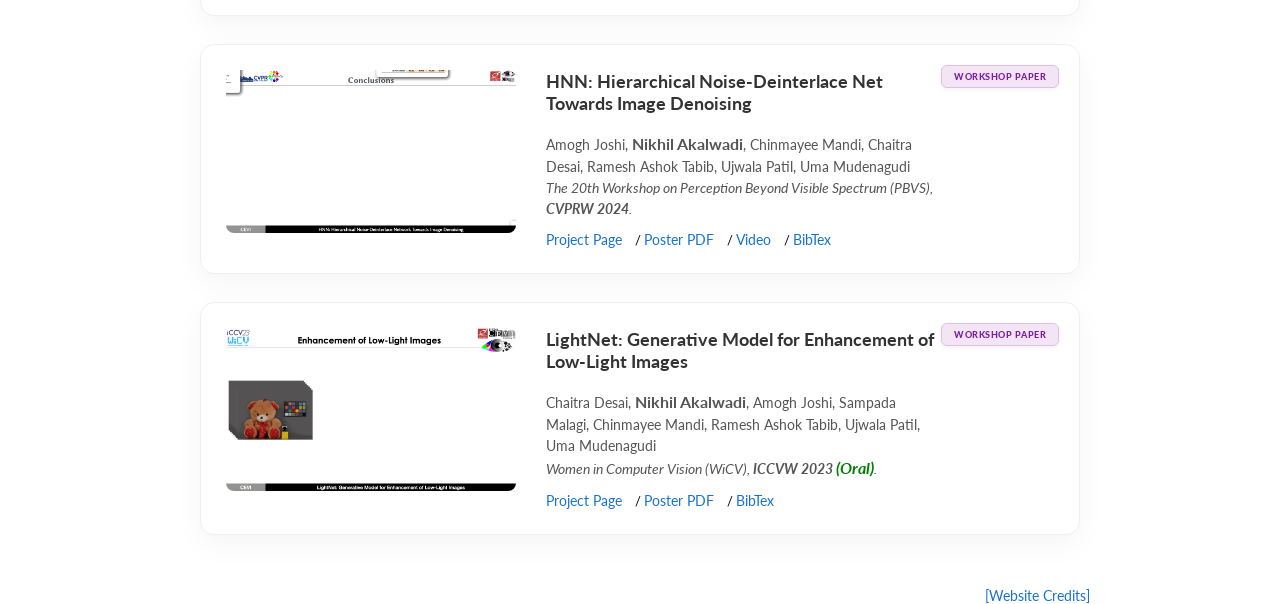
==== commit 10e01fd4: "added nritya3d project to portfolio" ====
--- a/public/index.html
+++ b/public/index.html
@@ -165,6 +165,16 @@
               <strong>SPiRF4Humans</strong>
             </a>
             <p>4D Human Refinement</p>
+          </div>
+
+          <div class="project-card">
+            <a href="projects/nritya3d.html">
+              <div class="project-img-container">
+                <img src="images/nritya3d-framework.png" class="depth-effect">
+              </div>
+              <strong>Nritya3D</strong>
+            </a>
+            <p>Expressive 3D Human Reconstruction</p>
           </div>
 
           <div class="project-card">
@@ -705,7 +715,9 @@
                 <em>Pattern Recognition and Machine Intelligence (<strong>PReMI</strong>), 2025.</em>
               </p>
               <div class="pub-links">
-                <a href="https://doi.org/10.1007/978-3-032-18477-1_39">Springer</a> /
+                <a href="projects/nritya3d.html">Project Page</a> /
+                <a href="https://doi.org/10.1007/978-3-032-18477-1_39">Springer Link</a> /
+                <a href="data/premi25_nritya3d.pdf">PDF</a> /
                 <a href="data/premi25_nritya3d.bib">BibTex</a>
               </div>
             </div>
